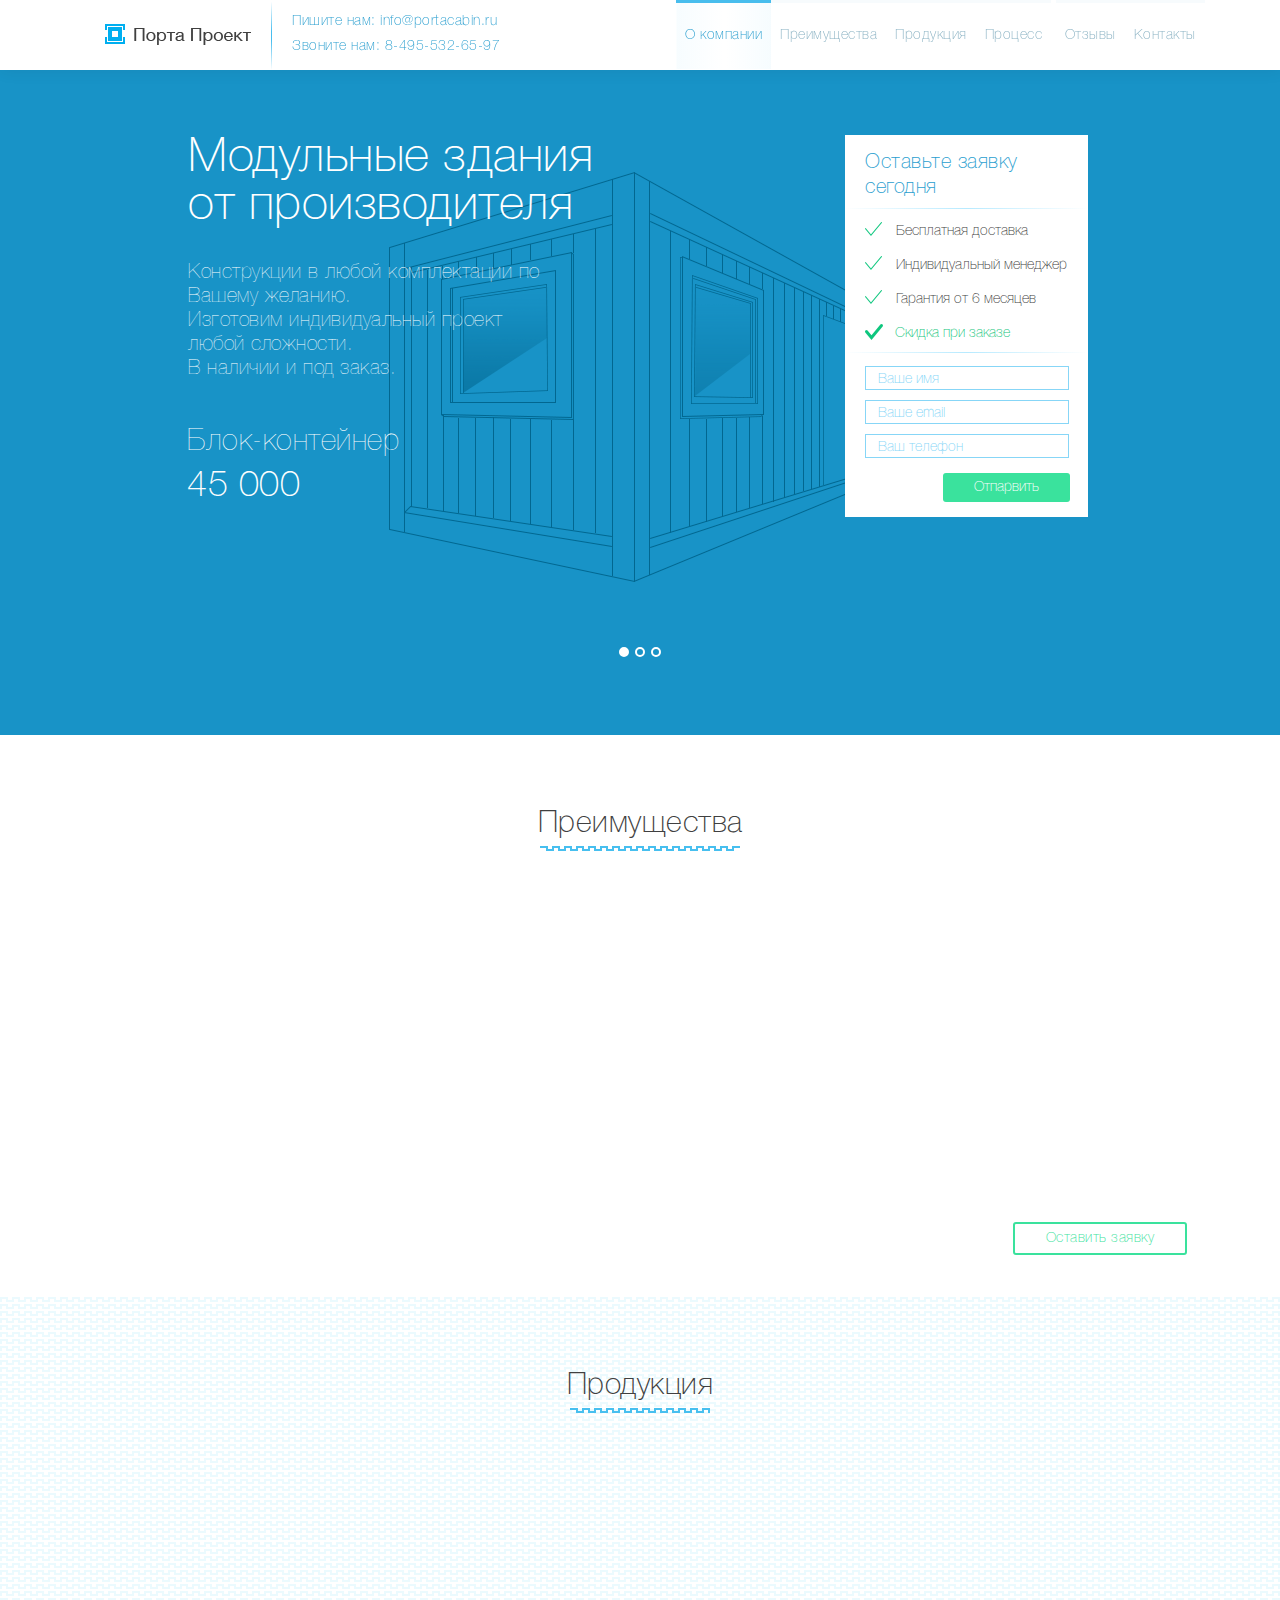
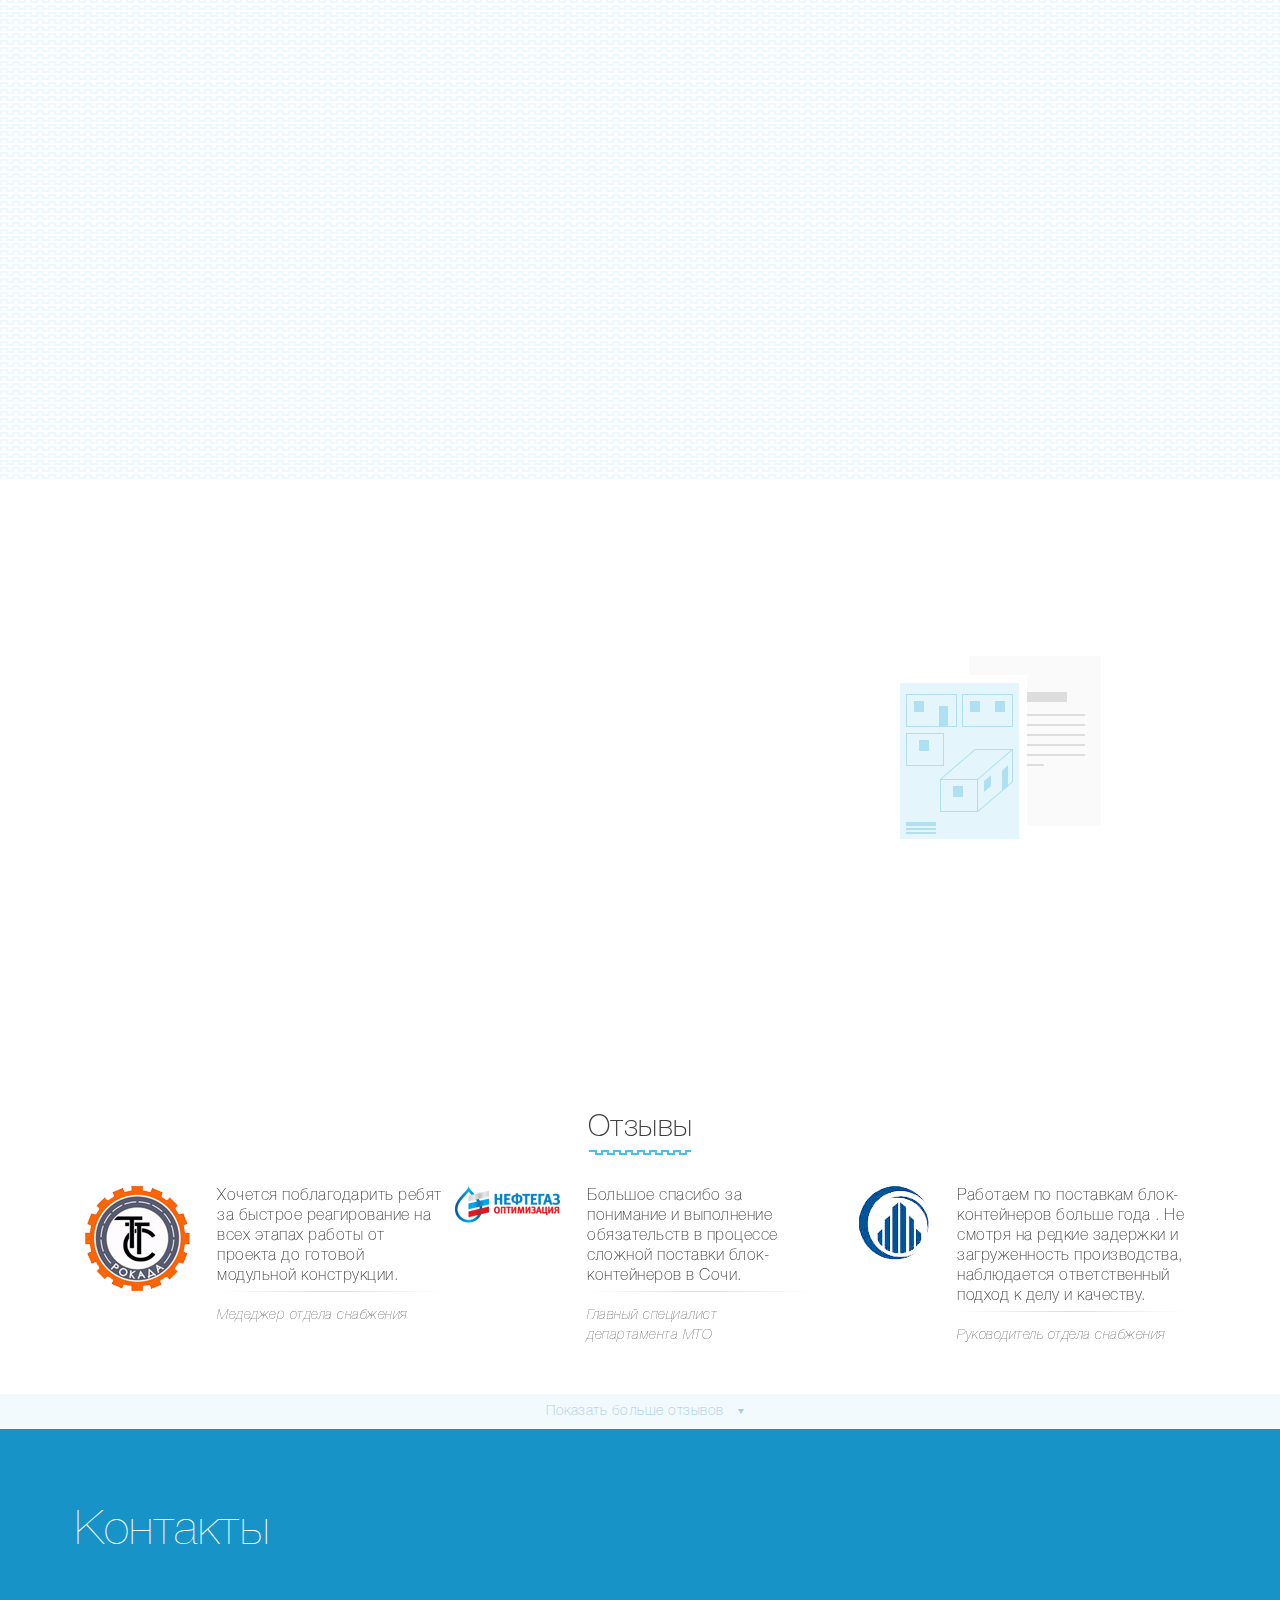
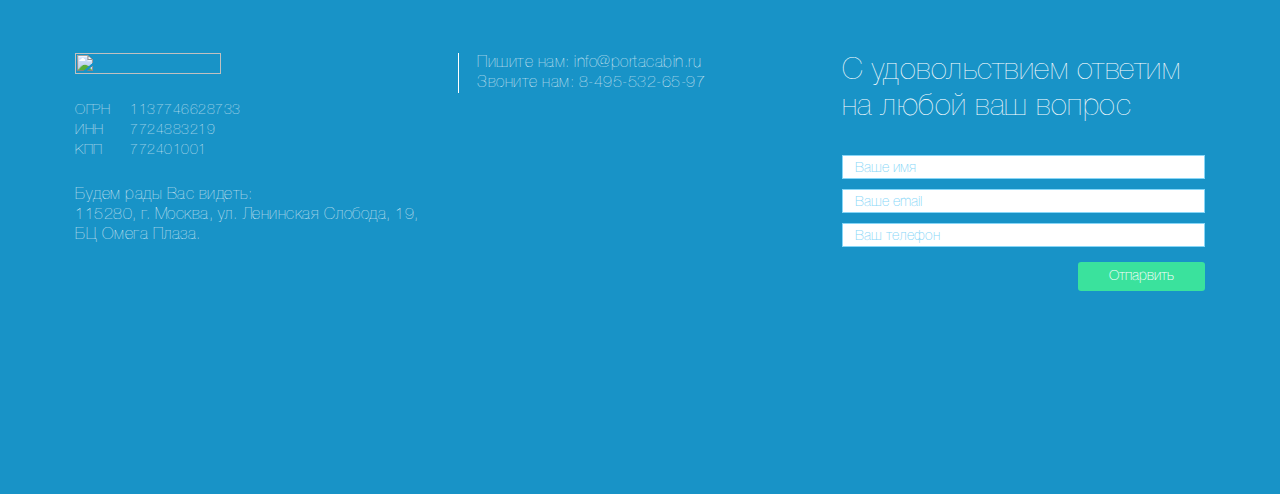
==== index.html @ 6efb7c65 "merge" ====
<!DOCTYPE html>
<html data-wf-site="5429a1dd33f5da892c610d70" data-wf-page="5429a1dd33f5da892c610d71">

<head>
    <meta charset="utf-8">
    <title>portcabin</title>
    <meta name="viewport" content="width=device-width, initial-scale=1">

    <link rel="stylesheet" type="text/css" href="css/normalize.css">
    <link rel="stylesheet" type="text/css" href="css/webflow.css">
    <link rel="stylesheet" type="text/css" href="css/portcabin.webflow.css">
    <link rel="stylesheet" type="text/css" href="css/custom.css">
    <script type="text/javascript" src="js/modernizr.js"></script>
    <link rel="shortcut icon" type="image/x-icon" href="images/favicon.ico">
    <style type="text/css">
    @media screen and (min-width: 1100px) {
        .w-container {
            max-width: 1130px;
        }
    }
    </style>
</head>

<body>
    <div class="modal">
        <div class="close-icon" data-ix="hide-modal"></div>
        <h1 class="slider-form-heading modal-header">Оставьте заявку сегодня</h1>
        <div class="horizontal-delimiter"></div>
        <div class="benefits">
            <div class="w-clearfix benefit first">
                <img class="check-icon" src="images/check-icon.png" alt="542c40e12b2f1bb424df8096_check-icon.png">
                <div class="benefit-text">Бесплатная доставка</div>
            </div>
            <div class="w-clearfix benefit">
                <img class="check-icon" src="images/check-icon.png" alt="542c40e12b2f1bb424df8096_check-icon.png">
                <div class="benefit-text">Индивидуальный менеджер</div>
            </div>
            <div class="w-clearfix benefit">
                <img class="check-icon" src="images/check-icon.png" alt="542c40e12b2f1bb424df8096_check-icon.png">
                <div class="benefit-text">Гарантия от 6 месяцев</div>
            </div>
            <div class="w-clearfix benefit last">
                <img class="check-icon bold" src="images/check-icon-bold.png" alt="542c428b9a41e2da4e2cbf80_check-icon-bold.png">
                <div class="benefit-text green">&nbsp;Скидка при заказе</div>
            </div>
        </div>
        <div class="w-form">
            <form class="modal-form" id="modal-email-form" name="email-form" data-name="Email Form">
                <input class="w-input input modal-input" id="username-3" type="text" placeholder="Ваше имя" name="username" required="required" data-name="Username 3">
                <input class="w-input input modal-input" id="email-3" type="text" placeholder="Ваше email" name="email" required="required" data-name="Email 3">
                <input class="w-input input modal-input" id="phone-3" type="text" placeholder="Ваш телефон" name="phone" required="required" data-name="Phone 3">
                <div class="error-message"></div>
                <input class="w-button submit modal-submit" onclick="sendForm(event, '#modal-email-form')" type="submit" value="Отпарвить" data-wait="Подождите..." wait="Подождите...">
            </form>
            <div class="w-form-done">
                <p>Спасибо! Ваша заявка на рассмотрении.</p>
            </div>
            <div class="w-form-fail">
                <p>Опаньки! Произошла ошибка :(</p>
            </div>
        </div>
    </div>
    <div class="w-nav navigation" id="company" data-collapse="tiny" data-animation="default" data-duration="400">
        <div class="nav-wrap">
            <div class="w-container" data-ix="fadein1">
                <div class="w-row">
                    <div class="w-col w-col-5 w-clearfix logo-column">
                        <div class="logo-wrap">
                            <!-- <a class="logo" href="#">LOGOTIP</a> -->
                            <a class="logo" href="#">
                                <img src="images/logo.png" height="21" width="146" alt="">
                            </a>
                        </div>
                        <div class="vertical-delimiter">&nbsp;&nbsp;</div>
                        <div class="contacts">
                            <div class="email"><a class="email-link" href="mailto:info@portacabin.ru">Пишите нам: info@portacabin.ru</a>
                            </div>
                            <div class="phones"><a class="phone" href="tel:84955325697">Звоните нам: 8-495-532-65-97&nbsp;</a>
                            </div>
                        </div>
                    </div>
                    <div class="w-col w-col-7 w-clearfix">
                        <nav class="w-nav-menu w-hidden-medium  w-hidden-small w-hidden-tiny" role="navigation"><a class="w--current first-nav w-nav-link nav-link" href="#">О компании</a><a class="w-nav-link nav-link" href="#cons">Преимущества</a><a class="w-nav-link nav-link" href="#products">Продукция</a><a class="w-nav-link nav-link" href="#process">Процесс</a>
                            <a class="w-nav-link nav-link" href="#testimonials">Отзывы</a><a class="w-nav-link contacts-nav nav-link" href="#contacts">Контакты</a>
                        </nav>
                    </div>
                </div>
            </div>
        </div>
    </div>
    <div class="slider-section">
        <div class="w-container">
            <div class="w-slider slider" data-animation="slide" data-duration="500" data-infinite="1" data-easing="ease-in-out">
                <div class="slider-content">
                    <div class="w-row">
                        <div class="w-col w-col-6">
                            <h1 class="slider-heading" data-ix="fadein1">Модульные здания от производителя</h1>
                            <p class="slider-paragraph" data-ix="fadein300">Конструкции в любой комплектации по Вашему желанию.
                                <br>Изготовим индивидуальный проект любой сложности.
                                <br>В наличии и под заказ.</p>
                        </div>
                        <div class="w-col w-col-6 w-clearfix">
                            <div class="slider-form" data-ix="fadein1">
                                <h1 class="slider-form-heading">Оставьте заявку сегодня</h1>
                                <div class="horizontal-delimiter"></div>
                                <div class="w-clearfix benefit first">
                                    <img class="check-icon" src="images/check-icon.png" alt="542c40e12b2f1bb424df8096_check-icon.png">
                                    <div class="benefit-text">Бесплатная доставка</div>
                                </div>
                                <div class="w-clearfix benefit">
                                    <img class="check-icon" src="images/check-icon.png" alt="542c40e12b2f1bb424df8096_check-icon.png">
                                    <div class="benefit-text">Индивидуальный менеджер</div>
                                </div>
                                <div class="w-clearfix benefit">
                                    <img class="check-icon" src="images/check-icon.png" alt="542c40e12b2f1bb424df8096_check-icon.png">
                                    <div class="benefit-text">Гарантия от 6 месяцев</div>
                                </div>
                                <div class="w-clearfix benefit last">
                                    <img class="check-icon bold" src="images/check-icon-bold.png" alt="542c428b9a41e2da4e2cbf80_check-icon-bold.png">
                                    <div class="benefit-text green">&nbsp;Скидка при заказе</div>
                                </div>
                                <div class="horizontal-delimiter"></div>
                                <div class="w-form">
                                    <form class="w-clearfix" id="slider-email-form" name="email-form" data-name="Email Form">
                                        <input class="w-input input username-input" id="username" type="text" placeholder="Ваше имя" name="username" required="required" data-name="username">
                                        <input class="w-input input email-input" id="email" type="text" placeholder="Ваше email" name="email" required="required" data-name="email">
                                        <input class="w-input input phone-input" id="phone" type="text" placeholder="Ваш телефон" name="phone" required="required" data-name="phone">
                                        <div class="error-message"></div>
                                        <input class="w-button submit" onclick="sendForm(event,'#slider-email-form');" type="submit" value="Отпарвить" data-wait="Подождите..." wait="Подождите...">

                                    </form>
                                    <div class="w-form-done">
                                        <p>Спасибо! Ваша заявка на рассмотрении.</p>
                                    </div>
                                    <div class="w-form-fail">
                                        <p>Опаньки! Произошла ошибка :(</p>
                                    </div>
                                </div>
                            </div>
                        </div>
                    </div>
                </div>
                <div class="w-slider-mask">
                    <div class="w-slide">
                        <div class="slide-message">
                            <p class="slider-paragraph complex" data-ix="fadein400">Блок-контейнер</p>
                            <div class="total">
                                <strong class="amount" data-ix="fadein400">45 000
                                </strong>
                                <div data-ix="fadein400" class="currency">
                                    <img src="images/ruble-blue.png" alt="">
                                </div>
                            </div>
                        </div>
                        <img class="slide-image first-image" src="images/image1.png" alt="542af4faae69925e30ac9fc3_image1.png">
                    </div>
                    <div class="w-slide">
                        <img class="slide-image second-image" src="images/image2.png" alt="542af50cf03924731b947bb6_image2.png">
                        <div class="slide-message module">
                            <p class="slider-paragraph complex">Модульное здание</p>
                            <div class="total">
                                <strong class="amount">125 000</strong>
                                <div class="currency">
                                    <img src="images/ruble-blue.png" alt="">
                                </div>
                            </div>
                        </div>
                    </div>
                    <div class="w-slide">
                        <img class="slide-image" src="images/image3.png" alt="542af51eae69925e30ac9fc4_image3.png">
                        <div class="slide-message block">
                            <p class="slider-paragraph complex">Административно-бытовой комплекс&nbsp;от</p>
                            <div class="total">
                                <strong class="amount">4 900</strong>
                                <div class="currency">
                                    <img src="images/ruble-blue.png" alt="">
                                </div>
                                <span class="price">/м
                                    <span class="power">2</span>
                                </span>
                            </div>
                        </div>
                    </div>
                </div>
                <div class="w-slider-arrow-left arrow-left">
                    <div class="w-icon-slider-left arrow" data-ix="fadein600"></div>
                </div>
                <div class="w-slider-arrow-right arrow-right">
                    <div class="w-icon-slider-right arrow" data-ix="fadein600right"></div>
                </div>
                <div class="w-slider-nav w-round"></div>
            </div>
        </div>
    </div>
    <div class="cons-section section" id="cons">
        <div class="w-container">
            <h1 class="cons-heading">Преимущества</h1>
            <div class="curved-delimiter"></div>
            <div class="w-clearfix cons-list">
                <div class="con first" data-ix="popup">
                    <img class="con-image" src="images/5-t.png" alt="542c49c02b2f1bb424df8150_5-t.png">
                    <p class="con-description">Каркас выдерживает до 5 т. полезной нагрузки</p>
                </div>
                <div class="con" data-ix="popup-2">
                    <img class="con-image" src="images/clock-earth-icon.png" alt="542c4dda2b2f1bb424df8191_clock-earth-icon.png">
                    <p class="con-description">Доставку осуществляем везде и в срок</p>
                </div>
                <div class="con" data-ix="popup-3">
                    <img class="con-image" src="images/construction-icon.png" alt="542c4dca2b2f1bb424df818e_construction-icon.png">
                    <p class="con-description">Производим и монтируем здание за минимальное время</p>
                </div>
                <div class="con" data-ix="popup-4">
                    <img class="con-image" src="images/service-icon.png" alt="542c4dc1bdc3beb3243772e8_service-icon.png">
                    <p class="con-description">Первоклассное сервисное и гарантийное обслуживание</p>
                </div>
                <div class="con" data-ix="popup-5">
                    <img class="con-image" src="images/earth-icon.png" alt="542c4e0c0252bedb4e63e43b_earth-icon.png">
                    <p class="con-description">Дешевая и легкая эксплуатация весь срок службы</p>
                </div>
                <div class="con last" data-ix="popup-6">
                    <img class="con-image" src="images/cheaper-icon.png" alt="542c4db09a41e2da4e2cc10e_cheaper-icon.png">
                    <p class="con-description">Комплектация объектов&nbsp;в 2 раза дешевле</p>
                </div>
            </div>
            <div class="submit-wrap"><a class="button submit cons-submit" href="#" data-ix="show-modal">Оставить заявку</a>
            </div>
        </div>
    </div>
    <div class="products-section section" id="products">
        <div class="w-container">
            <h1 class="cons-heading">Продукция</h1>
            <div class="curved-delimiter products-delimiter"></div>
            <div class="products-list">
                <div class="product" data-ix="fadeup">
                    <h1 class="slider-form-heading product-heading">Блок-контейнер</h1>
                    <div class="horizontal-delimiter"></div>
                    <img class="product-image first" src="images/product-image-1.png" alt="542c52b3bdc3beb32437732c_product-image-1.png">
                    <div class="horizontal-delimiter"></div>
                    <p class="product-description">Прекрасно подходит для комплектации любого объекта</p>
                    <div class="product-price">от 45 000
                        <div class="currency blue">
                            <img src="images/ruble-white.png" alt="">
                        </div>
                    </div><a class="button submit product-button" href="#" data-ix="show-modal">Закажите сейчас</a>
                </div>
                <div class="product middle lifted-corners" data-ix="fadeup-2">
                    <div class="ogranka"></div>
                    <div class="hit">Хит</div>
                    <h1 class="slider-form-heading product-heading">Модульное здание</h1>
                    <div class="horizontal-delimiter"></div>
                    <img class="product-image first" src="images/modular-building.png" alt="542c56289a41e2da4e2cc198_modular-building.png">
                    <div class="horizontal-delimiter"></div>
                    <p class="product-description">Для любых целей: от зала совещаний до офиса продаж</p>
                    <div class="product-price">от 125 000
                        <div class="currency blue">
                            <img src="images/ruble-white.png" alt="">
                        </div>
                    </div><a class="button submit product-button" href="#" data-ix="show-modal">Закажите сейчас</a>
                </div>
                <div class="product" data-ix="fadeup">
                    <h1 class="slider-form-heading product-heading last-heading">Административно-бытовой комплекс</h1>
                    <div class="horizontal-delimiter last"></div>
                    <img class="product-image last" src="images/campus.png" alt="542c563c9a41e2da4e2cc19c_campus.png">
                    <div class="horizontal-delimiter"></div>
                    <p class="product-description last">Минимальная цена строительства и эксплуатации для любых объектов</p>
                    <div class="product-price">от 4 900
                        <div class="currency blue">
                            <img src="images/ruble-white.png" alt="">
                        </div>/м
                        <span class="power">2</span>
                    </div><a class="button submit product-button" href="#" data-ix="show-modal">Закажите сейчас</a>
                </div>
            </div>
        </div>
    </div>
    <div class="process-section" id="process">
        <div class="w-container">
            <div class="process-head">
                <h1 class="process-heading">Процесс работы</h1>
                <div class="white-delimiter"></div>
            </div>
            <div class="w-slider process-slider" data-animation="slide" data-duration="500" data-infinite="1">
                <div class="w-slider-mask">
                    <div class="w-slide w-clearfix process-slide">
                        <div class="step-number">1</div>
                        <div class="step-number slash">/</div>
                        <div class="process-step-description">
                            <h1 class="process-step-header">Оставьте заявку</h1>
                            <p class="step-text">В течении 5 минут с Вами свяжется менеджер и&nbsp;уточнит все&nbsp;пожелания по конструкции строительства</p>
                        </div>
                        <div class="process-step-image-wrap">
                            <img class="step-2-image" src="images/project-icon.png" alt="542d5caaaf9e5c4227c9d8cd_project-icon.png">
                        </div>
                    </div>
                    <div class="w-slide w-clearfix process-slide">
                        <div class="step-number">2</div>
                        <div class="step-number slash">/</div>
                        <div class="process-step-description">
                            <h1 class="process-step-header">Бесплатный проект</h1>
                            <p class="step-text">Менеджер подготовит проект здания и&nbsp;коммерческое предложение&nbsp;в день обращения</p>
                        </div>
                        <div class="process-step-image-wrap">
                            <img src="images/request-icon.png" alt="542d5be0ed30ec84512efbfb_request-icon.png">
                        </div>
                    </div>
                    <div class="w-slide w-clearfix process-slide">
                        <div class="step-number">3</div>
                        <div class="step-number slash">/</div>
                        <div class="process-step-description">
                            <h1 class="process-step-header">Оформление договора</h1>
                            <p class="step-text">После согласования проекта определяем дату поставки и монтажа модульного здания, предоставляем договор и счет&nbsp;для&nbsp;оплаты</p>
                        </div>
                        <div class="process-step-image-wrap">
                            <img class="step-2-image" src="images/dogovor-icon.png" alt="542d6002e785314127dcd0da_dogovor-icon.png">
                        </div>
                    </div>
                    <div class="w-slide w-clearfix process-slide">
                        <div class="step-number">4</div>
                        <div class="step-number slash">/</div>
                        <div class="process-step-description">
                            <h1 class="process-step-header">Получение здания и начало использования</h1>
                            <p class="step-text">После&nbsp;оплаты и передачи конструкции в производство, в установленный срок у Вас на участке возводится модульное здание</p>
                        </div>
                        <div class="process-step-image-wrap">
                            <img class="step-2-image" src="images/building-icon.png" alt="542d60b2ed30ec84512efc68_building-icon.png">
                        </div>
                        <a class="button submit process-submit" href="#" data-ix="show-modal">Оставить заявку</a>
                    </div>
                </div>
                <div class="w-slider-arrow-left">
                    <div class="w-icon-slider-left"></div>
                </div>
                <div class="w-slider-arrow-right">
                    <div class="w-icon-slider-right"></div>
                </div>
                <div class="w-slider-nav w-round"></div>
            </div>
        </div>
    </div>
    <div class="testimonials-section" id="testimonials">
        <div class="w-container">
            <h1 class="cons-heading">Отзывы</h1>
            <div class="curved-delimiter short"></div>
            <div class="w-clearfix testimonials-list">
                <div class="testimonial">
                    <div class="testimonial-image-wrap">
                        <img class="testimonial-image" src="images/rokada.png" alt="542d67dced30ec84512efd47_rokada.png">
                    </div>
                    <div class="testimonial-content">
                        <p>Хочется поблагодарить ребят за быстрое реагирование на всех этапах работы от проекта до готовой модульной конструкции.</p>
                        <div class="horizontal-delimiter"></div>
                        <div class="autor">Медеджер отдела снабжения</div>
                    </div>
                </div>
                <div class="testimonial">
                    <div class="testimonial-image-wrap">
                        <img class="testimonial-image" src="images/neftegaz.png" alt="542d6af94bd4dc8351c99399_neftegaz.png">
                    </div>
                    <div class="testimonial-content">
                        <p>Большое спасибо за понимание и выполнение обязательств в процессе сложной поставки блок-контейнеров в Сочи.</p>
                        <div class="horizontal-delimiter"></div>
                        <div class="autor">Главный специалист департамента МТО</div>
                    </div>
                </div>
                <div class="testimonial">
                    <div class="testimonial-image-wrap">
                        <img class="testimonial-image" src="images/tower-logo.png" alt="542d6b05ed30ec84512efd94_tower-logo.png">
                    </div>
                    <div class="testimonial-content">
                        <p>Работаем по поставкам блок-контейнеров больше года . Не смотря на редкие задержки и загруженность производства, наблюдается ответственный подход к делу и качеству.</p>
                        <div class="horizontal-delimiter"></div>
                        <div class="autor">Руководитель отдела снабжения</div>
                    </div>
                </div>
                <div class="testimonial">
                    <div class="testimonial-image-wrap">
                        <img class="testimonial-image" src="images/tema-icon.png" alt="542d6b05ed30ec84512efd94_tower-logo.png">
                    </div>
                    <div class="testimonial-content">
                        <p>Доставка надежной продукции в сжатые сроки и по приемлемым ценам - рекомендуем всем для комплектации объектов.</p>
                        <div class="horizontal-delimiter"></div>
                        <div class="autor">Начальник ОМТС</div>
                    </div>
                </div>
                <div class="testimonial">
                    <div class="testimonial-image-wrap">
                        <img class="testimonial-image" src="images/profi-logo.png" alt="542d6b05ed30ec84512efd94_tower-logo.png">
                    </div>
                    <div class="testimonial-content">
                        <p>От лица компании выражаем благодарность за быстрое изготовление блок-контейнеров и модульных конструкций</p>
                        <div class="horizontal-delimiter"></div>
                        <div class="autor">Менеджер по снабжению</div>
                    </div>
                </div>
                <div class="testimonial">
                    <div class="testimonial-image-wrap">
                        <img class="testimonial-image" src="images/tpnk-logo.png" alt="542d6b05ed30ec84512efd94_tower-logo.png">
                    </div>
                    <div class="testimonial-content">
                        <p>Признательно, что пошли на встречу и выполнили сложный проект в сжатый срок.</p>
                        <div class="horizontal-delimiter"></div>
                        <div class="autor">Главный инженер</div>
                    </div>
                </div>
            </div>
        </div>
        <div class="load-more">
            <div class="load-more-text">Показать больше отзывов</div>
            <img class="arrow-down" src="images/arrow-down.png" alt="542d8fc6e785314127dcd426_arrow-down.png">
        </div>
    </div>
    <div class="footer" id="contacts">
        <div class="footer-wrap">
            <div class="w-container">
                <div class="footer-header">
                    <h1>Контакты</h1>
                </div>
                <div class="footer-content">
                    <div class="w-row">
                        <div class="w-col w-col-4 footer-coloumn">
                            <div class="footer-logo">
                                <img src="images/logo2.png" height="21" width="146" alt="">
                            </div>
                            <div class="w-clearfix ogrn-wrap">
                                <div class="ogrn">ОГРН
                                    <br>ИНН
                                    <br>КПП</div>
                                <div class="ogrn-right">1137746628733
                                    <br>7724883219
                                    <br>772401001</div>
                            </div>
                            <div class="contacts-text last">Будем рады Вас видеть:
                                <br>115280, г. Москва, ул. Ленинская Слобода, 19, БЦ Омега Плаза.</div>
                        </div>
                        <div class="w-col w-col-4 footer-coloumn">
                            <div class="contact-us"><a class="footer-link" href="mailto:info@portacabin.ru">Пишите нам: info@portacabin.ru&nbsp;</a>
                                <a class="footer-link" href="tel:84955326597">
                                    <br>Звоните нам: 8-495-532-65-97</a>
                            </div>
                            <div class="social-icons">
                                <div class="facebook"></div>
                                <div class="twitter"></div>
                            </div>
                        </div>
                        <div class="w-col w-col-4 footer-coloumn">
                            <h1 class="questions">С удовольствием ответим на любой ваш вопрос</h1>
                            <div class="w-form">
                                <form class="w-clearfix footer-form" id="footer-email-form" name="email-form" data-name="Email Form">
                                    <input class="w-input input footer-input" id="username-2" type="text" placeholder="Ваше имя" name="username" required="required" data-name="Username 2">
                                    <input class="w-input input footer-input" id="email-2" type="text" placeholder="Ваше email" name="email" required="required" data-name="Email 2">
                                    <input class="w-input input footer-input" id="phone-2" type="text" placeholder="Ваш телефон" name="phone" required="required" data-name="Phone 2">
                                    <div class="error-message"></div>
                                    <input class="w-button submit footer-submit" onclick="sendForm(event, '#footer-email-form');" type="submit" value="Отпарвить" data-wait="Подождите..." wait="Подождите...">
                                </form>
                                <div class="w-form-done">
                                    <p>Спасибо! Ваша заявка на рассмотрении.</p>
                                </div>
                                <div class="w-form-fail">
                                    <p>Опаньки! Произошла ошибка :(</p>
                                </div>
                            </div>

                        </div>
                    </div>
                </div>
                <div class="w-clearfix studio-link">
                    <div class="developed">Разработано в&nbsp;</div>
                    <img class="your-face" src="images/your-face.png" alt="542d9ddbe785314127dcd4f0_your-face.png">
                </div>
            </div>
        </div>
    </div>
    <div class="overlay"></div>
    <script type="text/javascript" src="https://ajax.googleapis.com/ajax/libs/jquery/1.11.1/jquery.min.js"></script>
    <script type="text/javascript" src="https://mandrillapp.com/api/docs/js/mandrill.js"></script>
    <script type="text/javascript" src="js/webflow.js"></script>
    <script type="text/javascript" src="js/custom.js"></script>
    <!-- Yandex.Metrika counter -->
    <script type="text/javascript">
    (function(d, w, c) {
        (w[c] = w[c] || []).push(function() {
            try {
                w.yaCounter26630697 = new Ya.Metrika({
                    id: 26630697,
                    webvisor: true,
                    clickmap: true,
                    trackLinks: true,
                    accurateTrackBounce: true
                });
            } catch (e) {}
        });

        var n = d.getElementsByTagName("script")[0],
            s = d.createElement("script"),
            f = function() {
                n.parentNode.insertBefore(s, n);
            };
        s.type = "text/javascript";
        s.async = true;
        s.src = (d.location.protocol == "https:" ? "https:" : "http:") + "//mc.yandex.ru/metrika/watch.js";

        if (w.opera == "[object Opera]") {
            d.addEventListener("DOMContentLoaded", f, false);
        } else {
            f();
        }
    })(document, window, "yandex_metrika_callbacks");
    </script>
    <noscript>
        <div>
            <img src="//mc.yandex.ru/watch/26630697" style="position:absolute; left:-9999px;" alt="" />
        </div>
    </noscript>
    <!-- /Yandex.Metrika counter -->
    <!--[if lte IE 9]><script src="https://cdnjs.cloudflare.com/ajax/libs/placeholders/3.0.2/placeholders.min.js"></script><![endif]-->
</body>

</html>
---- css/webflow.css ----
@font-face {
    font-family: 'webflow-icons';
    src: url([data-uri]) format('truetype'), url([data-uri]) format('woff');
    font-weight: normal;
    font-style: normal;
}
[class^="w-icon-"], [class*=" w-icon-"] {
    font-family: 'webflow-icons';
    speak: none;
    font-style: normal;
    font-weight: normal;
    font-variant: normal;
    text-transform: none;
    line-height: 1;
    -webkit-font-smoothing: antialiased;
    -moz-osx-font-smoothing: grayscale;
}
.w-icon-slider-right:before {
    content: "\e600";
}
.w-icon-slider-left:before {
    content: "\e601";
}
.w-icon-nav-menu:before {
    content: "\e602";
}
.w-icon-arrow-down:before, .w-icon-dropdown-toggle:before {
    content: "\e603";
}
* {
    -webkit-box-sizing: border-box;
    -moz-box-sizing: border-box;
    box-sizing: border-box;
}
html {
    height: 100%;
}
body {
    margin: 0;
    min-height: 100%;
    background-color: #fff;
    color: #333;
}
img {
    max-width: 100%;
    vertical-align: middle;
    display: inline-block;
}
html.w-mod-touch * {
    background-attachment: scroll !important;
}
a:focus {
    outline: 0;
}
.w-block {
    display: block;
}
.w-inline-block {
    max-width: 100%;
    display: inline-block;
}
.w-clearfix:before, .w-clearfix:after {
    content: " ";
    display: table;
}
.w-clearfix:after {
    clear: both;
}
.w-hidden {
    display: none;
}
h1, h2, h3, h4, h5, h6 {
    margin: 0;
}
p {
    margin: 0;
}
blockquote {
    margin: 0;
}
ul, ol {
    margin-top: 0;
    margin-bottom: 0;
}
.w-list-unstyled {
    padding-left: 0;
    list-style: none;
}
.w-embed:before, .w-embed:after {
    content: " ";
    display: table;
}
.w-embed:after {
    clear: both;
}
.w-video {
    width: 100%;
    position: relative;
    padding: 0;
}
.w-video iframe, .w-video object, .w-video embed {
    position: absolute;
    top: 0;
    left: 0;
    width: 100%;
    height: 100%;
}
fieldset {
    padding: 0;
    margin: 0;
    border: 0;
}
button, html input[type="button"], input[type="reset"], input[type="submit"] {
    cursor: pointer;
    -webkit-appearance: button;
}
.w-form {
    margin: 0 0 15px;
}
.w-form-done {
    display: none;
    padding: 10px;
    background-color: #dddddd;
}
.w-form-fail {
    display: none;
    margin-top: 10px;
    padding: 10px;
    background-color: #ffdede;
}
label {
    display: block;
    margin-bottom: 5px;
    font-weight: bold;
}
.w-input, .w-select {
    display: block;
    width: 100%;
    height: 38px;
    padding: 8px 12px;
    margin-bottom: 10px;
    font-size: 14px;
    line-height: 1.428571429;
    color: #555555;
    vertical-align: middle;
    background-color: #ffffff;
    border: 1px solid #cccccc;
}
.w-input:-moz-placeholder, .w-select:-moz-placeholder {
    color: #999999;
}
.w-input::-moz-placeholder, .w-select::-moz-placeholder {
    color: #999999;
    opacity: 1;
}
.w-input:-ms-input-placeholder, .w-select:-ms-input-placeholder {
    color: #999999;
}
.w-input::-webkit-input-placeholder, .w-select::-webkit-input-placeholder {
    color: #999999;
}
.w-input:focus, .w-select:focus {
    border-color: rgba(82, 168, 236, 0.8);
    outline: 0;
}
.w-input[disabled], .w-select[disabled], .w-input[readonly], .w-select[readonly], fieldset[disabled] .w-input, fieldset[disabled] .w-select {
    cursor: not-allowed;
    background-color: #eeeeee;
}
textarea.w-input, textarea.w-select {
    height: auto;
}
.w-select[multiple] {
    height: auto;
}
.w-button {
    display: inline-block;
    padding: 12px;
    background-color: black;
    color: white;
    border: 0;
    line-height: inherit;
}
.w-form-label {
    display: inline-block;
    cursor: pointer;
    font-weight: normal;
    margin-bottom: 0px;
}
.w-checkbox, .w-radio {
    display: block;
    margin-bottom: 5px;
    padding-left: 20px;
}
.w-checkbox:before, .w-radio:before, .w-checkbox:after, .w-radio:after {
    content: " ";
    display: table;
}
.w-checkbox:after, .w-radio:after {
    clear: both;
}
.w-checkbox-input, .w-radio-input {
    margin: 4px 0 0;
    margin-top: 1px \9;
    line-height: normal;
    float: left;
    margin-left: -20px;
}
.w-radio-input {
    margin-top: 3px;
}
.w-container {
    margin-left: auto;
    margin-right: auto;
    max-width: 940px;
}
.w-container:before, .w-container:after {
    content: " ";
    display: table;
}
.w-container:after {
    clear: both;
}
.w-container .w-row {
    margin-left: -10px;
    margin-right: -10px;
}
.w-row:before, .w-row:after {
    content: " ";
    display: table;
}
.w-row:after {
    clear: both;
}
.w-row .w-row {
    margin-left: 0;
    margin-right: 0;
}
.w-col {
    position: relative;
    float: left;
    width: 100%;
    min-height: 1px;
    padding-left: 10px;
    padding-right: 10px;
}
.w-col .w-col {
    padding-left: 0;
    padding-right: 0;
}
.w-col-1 {
    width: 8.33333333%;
}
.w-col-2 {
    width: 16.66666667%;
}
.w-col-3 {
    width: 25%;
}
.w-col-4 {
    width: 33.33333333%;
}
.w-col-5 {
    width: 41.66666667%;
}
.w-col-6 {
    width: 50%;
}
.w-col-7 {
    width: 58.33333333%;
}
.w-col-8 {
    width: 66.66666667%;
}
.w-col-9 {
    width: 75%;
}
.w-col-10 {
    width: 83.33333333%;
}
.w-col-11 {
    width: 91.66666667%;
}
.w-col-12 {
    width: 100%;
}
.w-col-push-1 {
    left: 8.33333333%;
}
.w-col-push-2 {
    left: 16.66666667%;
}
.w-col-push-3 {
    left: 25%;
}
.w-col-push-4 {
    left: 33.33333333%;
}
.w-col-push-5 {
    left: 41.66666667%;
}
.w-col-push-6 {
    left: 50%;
}
.w-col-push-7 {
    left: 58.33333333%;
}
.w-col-push-8 {
    left: 66.66666667%;
}
.w-col-push-9 {
    left: 75%;
}
.w-col-push-10 {
    left: 83.33333333%;
}
.w-col-push-11 {
    left: 91.66666667%;
}
.w-col-pull-1 {
    right: 8.33333333%;
}
.w-col-pull-2 {
    right: 16.66666667%;
}
.w-col-pull-3 {
    right: 25%;
}
.w-col-pull-4 {
    right: 33.33333333%;
}
.w-col-pull-5 {
    right: 41.66666667%;
}
.w-col-pull-6 {
    right: 50%;
}
.w-col-pull-7 {
    right: 58.33333333%;
}
.w-col-pull-8 {
    right: 66.66666667%;
}
.w-col-pull-9 {
    right: 75%;
}
.w-col-pull-10 {
    right: 83.33333333%;
}
.w-col-pull-11 {
    right: 91.66666667%;
}
.w-col-offset-1 {
    margin-left: 8.33333333%;
}
.w-col-offset-2 {
    margin-left: 16.66666667%;
}
.w-col-offset-3 {
    margin-left: 25%;
}
.w-col-offset-4 {
    margin-left: 33.33333333%;
}
.w-col-offset-5 {
    margin-left: 41.66666667%;
}
.w-col-offset-6 {
    margin-left: 50%;
}
.w-col-offset-7 {
    margin-left: 58.33333333%;
}
.w-col-offset-8 {
    margin-left: 66.66666667%;
}
.w-col-offset-9 {
    margin-left: 75%;
}
.w-col-offset-10 {
    margin-left: 83.33333333%;
}
.w-col-offset-11 {
    margin-left: 91.66666667%;
}
.w-hidden-main {
    display: none !important;
}
@media screen and (max-width: 991px) {
    .w-container {
        max-width: 728px;
    }
    .w-hidden-main {
        display: inherit !important;
    }
    .w-hidden-medium {
        display: none !important;
    }
    .w-col-medium-1 {
        width: 8.33333333%;
    }
    .w-col-medium-2 {
        width: 16.66666667%;
    }
    .w-col-medium-3 {
        width: 25%;
    }
    .w-col-medium-4 {
        width: 33.33333333%;
    }
    .w-col-medium-5 {
        width: 41.66666667%;
    }
    .w-col-medium-6 {
        width: 50%;
    }
    .w-col-medium-7 {
        width: 58.33333333%;
    }
    .w-col-medium-8 {
        width: 66.66666667%;
    }
    .w-col-medium-9 {
        width: 75%;
    }
    .w-col-medium-10 {
        width: 83.33333333%;
    }
    .w-col-medium-11 {
        width: 91.66666667%;
    }
    .w-col-medium-12 {
        width: 100%;
    }
    .w-col-medium-push-1 {
        left: 8.33333333%;
    }
    .w-col-medium-push-2 {
        left: 16.66666667%;
    }
    .w-col-medium-push-3 {
        left: 25%;
    }
    .w-col-medium-push-4 {
        left: 33.33333333%;
    }
    .w-col-medium-push-5 {
        left: 41.66666667%;
    }
    .w-col-medium-push-6 {
        left: 50%;
    }
    .w-col-medium-push-7 {
        left: 58.33333333%;
    }
    .w-col-medium-push-8 {
        left: 66.66666667%;
    }
    .w-col-medium-push-9 {
        left: 75%;
    }
    .w-col-medium-push-10 {
        left: 83.33333333%;
    }
    .w-col-medium-push-11 {
        left: 91.66666667%;
    }
    .w-col-medium-pull-1 {
        right: 8.33333333%;
    }
    .w-col-medium-pull-2 {
        right: 16.66666667%;
    }
    .w-col-medium-pull-3 {
        right: 25%;
    }
    .w-col-medium-pull-4 {
        right: 33.33333333%;
    }
    .w-col-medium-pull-5 {
        right: 41.66666667%;
    }
    .w-col-medium-pull-6 {
        right: 50%;
    }
    .w-col-medium-pull-7 {
        right: 58.33333333%;
    }
    .w-col-medium-pull-8 {
        right: 66.66666667%;
    }
    .w-col-medium-pull-9 {
        right: 75%;
    }
    .w-col-medium-pull-10 {
        right: 83.33333333%;
    }
    .w-col-medium-pull-11 {
        right: 91.66666667%;
    }
    .w-col-medium-offset-1 {
        margin-left: 8.33333333%;
    }
    .w-col-medium-offset-2 {
        margin-left: 16.66666667%;
    }
    .w-col-medium-offset-3 {
        margin-left: 25%;
    }
    .w-col-medium-offset-4 {
        margin-left: 33.33333333%;
    }
    .w-col-medium-offset-5 {
        margin-left: 41.66666667%;
    }
    .w-col-medium-offset-6 {
        margin-left: 50%;
    }
    .w-col-medium-offset-7 {
        margin-left: 58.33333333%;
    }
    .w-col-medium-offset-8 {
        margin-left: 66.66666667%;
    }
    .w-col-medium-offset-9 {
        margin-left: 75%;
    }
    .w-col-medium-offset-10 {
        margin-left: 83.33333333%;
    }
    .w-col-medium-offset-11 {
        margin-left: 91.66666667%;
    }
    .w-col-stack {
        width: 100%;
        left: auto;
        right: auto;
    }
}
@media screen and (max-width: 767px) {
    .w-hidden-main {
        display: inherit !important;
    }
    .w-hidden-medium {
        display: inherit !important;
    }
    .w-hidden-small {
        display: none !important;
    }
    .w-row, .w-container .w-row {
        margin-left: 0;
        margin-right: 0;
    }
    .w-col {
        width: 100%;
        left: auto;
        right: auto;
    }
    .w-col-small-1 {
        width: 8.33333333%;
    }
    .w-col-small-2 {
        width: 16.66666667%;
    }
    .w-col-small-3 {
        width: 25%;
    }
    .w-col-small-4 {
        width: 33.33333333%;
    }
    .w-col-small-5 {
        width: 41.66666667%;
    }
    .w-col-small-6 {
        width: 50%;
    }
    .w-col-small-7 {
        width: 58.33333333%;
    }
    .w-col-small-8 {
        width: 66.66666667%;
    }
    .w-col-small-9 {
        width: 75%;
    }
    .w-col-small-10 {
        width: 83.33333333%;
    }
    .w-col-small-11 {
        width: 91.66666667%;
    }
    .w-col-small-12 {
        width: 100%;
    }
    .w-col-small-push-1 {
        left: 8.33333333%;
    }
    .w-col-small-push-2 {
        left: 16.66666667%;
    }
    .w-col-small-push-3 {
        left: 25%;
    }
    .w-col-small-push-4 {
        left: 33.33333333%;
    }
    .w-col-small-push-5 {
        left: 41.66666667%;
    }
    .w-col-small-push-6 {
        left: 50%;
    }
    .w-col-small-push-7 {
        left: 58.33333333%;
    }
    .w-col-small-push-8 {
        left: 66.66666667%;
    }
    .w-col-small-push-9 {
        left: 75%;
    }
    .w-col-small-push-10 {
        left: 83.33333333%;
    }
    .w-col-small-push-11 {
        left: 91.66666667%;
    }
    .w-col-small-pull-1 {
        right: 8.33333333%;
    }
    .w-col-small-pull-2 {
        right: 16.66666667%;
    }
    .w-col-small-pull-3 {
        right: 25%;
    }
    .w-col-small-pull-4 {
        right: 33.33333333%;
    }
    .w-col-small-pull-5 {
        right: 41.66666667%;
    }
    .w-col-small-pull-6 {
        right: 50%;
    }
    .w-col-small-pull-7 {
        right: 58.33333333%;
    }
    .w-col-small-pull-8 {
        right: 66.66666667%;
    }
    .w-col-small-pull-9 {
        right: 75%;
    }
    .w-col-small-pull-10 {
        right: 83.33333333%;
    }
    .w-col-small-pull-11 {
        right: 91.66666667%;
    }
    .w-col-small-offset-1 {
        margin-left: 8.33333333%;
    }
    .w-col-small-offset-2 {
        margin-left: 16.66666667%;
    }
    .w-col-small-offset-3 {
        margin-left: 25%;
    }
    .w-col-small-offset-4 {
        margin-left: 33.33333333%;
    }
    .w-col-small-offset-5 {
        margin-left: 41.66666667%;
    }
    .w-col-small-offset-6 {
        margin-left: 50%;
    }
    .w-col-small-offset-7 {
        margin-left: 58.33333333%;
    }
    .w-col-small-offset-8 {
        margin-left: 66.66666667%;
    }
    .w-col-small-offset-9 {
        margin-left: 75%;
    }
    .w-col-small-offset-10 {
        margin-left: 83.33333333%;
    }
    .w-col-small-offset-11 {
        margin-left: 91.66666667%;
    }
}
@media screen and (max-width: 479px) {
    .w-container {
        max-width: none;
    }
    .w-hidden-main {
        display: inherit !important;
    }
    .w-hidden-medium {
        display: inherit !important;
    }
    .w-hidden-small {
        display: inherit !important;
    }
    .w-hidden-tiny {
        display: none !important;
    }
    .w-col {
        width: 100%;
    }
    .w-col-tiny-1 {
        width: 8.33333333%;
    }
    .w-col-tiny-2 {
        width: 16.66666667%;
    }
    .w-col-tiny-3 {
        width: 25%;
    }
    .w-col-tiny-4 {
        width: 33.33333333%;
    }
    .w-col-tiny-5 {
        width: 41.66666667%;
    }
    .w-col-tiny-6 {
        width: 50%;
    }
    .w-col-tiny-7 {
        width: 58.33333333%;
    }
    .w-col-tiny-8 {
        width: 66.66666667%;
    }
    .w-col-tiny-9 {
        width: 75%;
    }
    .w-col-tiny-10 {
        width: 83.33333333%;
    }
    .w-col-tiny-11 {
        width: 91.66666667%;
    }
    .w-col-tiny-12 {
        width: 100%;
    }
    .w-col-tiny-push-1 {
        left: 8.33333333%;
    }
    .w-col-tiny-push-2 {
        left: 16.66666667%;
    }
    .w-col-tiny-push-3 {
        left: 25%;
    }
    .w-col-tiny-push-4 {
        left: 33.33333333%;
    }
    .w-col-tiny-push-5 {
        left: 41.66666667%;
    }
    .w-col-tiny-push-6 {
        left: 50%;
    }
    .w-col-tiny-push-7 {
        left: 58.33333333%;
    }
    .w-col-tiny-push-8 {
        left: 66.66666667%;
    }
    .w-col-tiny-push-9 {
        left: 75%;
    }
    .w-col-tiny-push-10 {
        left: 83.33333333%;
    }
    .w-col-tiny-push-11 {
        left: 91.66666667%;
    }
    .w-col-tiny-pull-1 {
        right: 8.33333333%;
    }
    .w-col-tiny-pull-2 {
        right: 16.66666667%;
    }
    .w-col-tiny-pull-3 {
        right: 25%;
    }
    .w-col-tiny-pull-4 {
        right: 33.33333333%;
    }
    .w-col-tiny-pull-5 {
        right: 41.66666667%;
    }
    .w-col-tiny-pull-6 {
        right: 50%;
    }
    .w-col-tiny-pull-7 {
        right: 58.33333333%;
    }
    .w-col-tiny-pull-8 {
        right: 66.66666667%;
    }
    .w-col-tiny-pull-9 {
        right: 75%;
    }
    .w-col-tiny-pull-10 {
        right: 83.33333333%;
    }
    .w-col-tiny-pull-11 {
        right: 91.66666667%;
    }
    .w-col-tiny-offset-1 {
        margin-left: 8.33333333%;
    }
    .w-col-tiny-offset-2 {
        margin-left: 16.66666667%;
    }
    .w-col-tiny-offset-3 {
        margin-left: 25%;
    }
    .w-col-tiny-offset-4 {
        margin-left: 33.33333333%;
    }
    .w-col-tiny-offset-5 {
        margin-left: 41.66666667%;
    }
    .w-col-tiny-offset-6 {
        margin-left: 50%;
    }
    .w-col-tiny-offset-7 {
        margin-left: 58.33333333%;
    }
    .w-col-tiny-offset-8 {
        margin-left: 66.66666667%;
    }
    .w-col-tiny-offset-9 {
        margin-left: 75%;
    }
    .w-col-tiny-offset-10 {
        margin-left: 83.33333333%;
    }
    .w-col-tiny-offset-11 {
        margin-left: 91.66666667%;
    }
}
.w-widget {
    position: relative;
}
.w-widget-map {
    width: 100%;
    height: 400px;
}
.w-widget-map label {
    width: auto;
    display: inline;
}
.w-widget-map img {
    max-width: inherit;
}
.w-widget-map .gm-style-iw {
    width: 90% !important;
    height: auto !important;
    top: 7px !important;
    left: 6% !important;
    display: inline;
    text-align: center;
    overflow: hidden;
}
.w-widget-map .gm-style-iw + div {
    display: none;
}
.w-widget-twitter {
    overflow: hidden;
}
.w-widget-gplus {
    overflow: hidden;
}
.w-slider {
    position: relative;
    height: 300px;
    text-align: center;
    background: rgba(153, 153, 153, 0.5);
    clear: both;
    -webkit-tap-highlight-color: rgba(0, 0, 0, 0);
    tap-highlight-color: rgba(0, 0, 0, 0);
}
.w-slider-mask {
    position: relative;
    display: block;
    overflow: hidden;
    z-index: 1;
    left: 0;
    right: 0;
    height: 100%;
    white-space: nowrap;
}
.w-slide {
    position: relative;
    display: inline-block;
    vertical-align: top;
    width: 100%;
    height: 100%;
    white-space: normal;
    text-align: left;
}
.w-slider-nav {
    position: absolute;
    z-index: 2;
    top: auto;
    right: 0;
    bottom: 0;
    left: 0;
    margin: auto;
    padding-top: 10px;
    height: 40px;
    text-align: center;
    -webkit-tap-highlight-color: rgba(0, 0, 0, 0);
    tap-highlight-color: rgba(0, 0, 0, 0);
}
.w-slider-nav.w-round > div {
    -webkit-border-radius: 100%;
    -webkit-background-clip: padding-box;
    -moz-border-radius: 100%;
    -moz-background-clip: padding;
    border-radius: 100%;
    background-clip: padding-box;
}
.w-slider-nav.w-num > div {
    width: auto;
    height: auto;
    padding: 0.2em 0.5em;
    font-size: inherit;
    line-height: inherit;
}
.w-slider-nav.w-shadow > div {
    -webkit-box-shadow: 0 0 3px rgba(51, 51, 51, 0.4);
    -moz-box-shadow: 0 0 3px rgba(51, 51, 51, 0.4);
    box-shadow: 0 0 3px rgba(51, 51, 51, 0.4);
}
.w-slider-nav-invert {
    color: #fff;
}
.w-slider-nav-invert > div {
    background-color: rgba(34, 34, 34, 0.4);
}
.w-slider-nav-invert > div.w-active {
    background-color: #222;
}
.w-slider-dot {
    position: relative;
    display: inline-block;
    width: 1em;
    height: 1em;
    background-color: rgba(255, 255, 255, 0.4);
    cursor: pointer;
    margin: 0 3px 0.5em;
    -webkit-transition: background-color 100ms, color 100ms;
    -moz-transition: background-color 100ms, color 100ms;
    -o-transition: background-color 100ms, color 100ms;
    transition: background-color 100ms, color 100ms;
}
.w-slider-dot.w-active {
    background-color: #fff;
}
.w-slider-arrow-left, .w-slider-arrow-right {
    position: absolute;
    width: 80px;
    top: 0;
    right: 0;
    bottom: 0;
    left: 0;
    margin: auto;
    cursor: pointer;
    overflow: hidden;
    color: white;
    font-size: 40px;
    -webkit-tap-highlight-color: rgba(0, 0, 0, 0);
    tap-highlight-color: rgba(0, 0, 0, 0);
    -webkit-user-select: none;
    -moz-user-select: none;
    -ms-user-select: none;
    user-select: none;
}
.w-slider-arrow-left [class^="w-icon-"], .w-slider-arrow-right [class^="w-icon-"], .w-slider-arrow-left [class*=" w-icon-"], .w-slider-arrow-right [class*=" w-icon-"] {
    position: absolute;
}
.w-slider-arrow-left {
    z-index: 3;
    right: auto;
}
.w-slider-arrow-right {
    z-index: 4;
    left: auto;
}
.w-icon-slider-left, .w-icon-slider-right {
    top: 0;
    right: 0;
    bottom: 0;
    left: 0;
    margin: auto;
    width: 1em;
    height: 1em;
}
.w-dropdown {
    display: inline-block;
    position: relative;
    text-align: left;
    margin-left: auto;
    margin-right: auto;
    z-index: 900;
}
.w-dropdown-btn, .w-dropdown-toggle, .w-dropdown-link {
    position: relative;
    vertical-align: top;
    text-decoration: none;
    color: #222;
    padding: 20px;
    text-align: left;
    margin-left: auto;
    margin-right: auto;
    white-space: nowrap;
}
.w-dropdown-toggle {
    -webkit-user-select: none;
    -moz-user-select: none;
    -ms-user-select: none;
    user-select: none;
    display: inline-block;
    cursor: pointer;
    padding-right: 40px;
}
.w-dropdown-toggle:focus {
    outline: 0;
}
.w-icon-dropdown-toggle {
    position: absolute;
    top: 0;
    right: 0;
    bottom: 0;
    margin: auto;
    margin-right: 20px;
    width: 1em;
    height: 1em;
}
.w-dropdown-list {
    position: absolute;
    background: #f2f2f2;
    display: none;
    min-width: 100%;
}
.w-dropdown-list.w--open {
    display: block;
}
.w-dropdown-link {
    padding: 10px 20px;
    display: block;
}
.w-dropdown-link.w--current {
    color: #339ce1;
}
.w-nav[data-collapse="all"] .w-dropdown, .w-nav[data-collapse="all"] .w-dropdown-toggle {
    display: block;
}
.w-nav[data-collapse="all"] .w-dropdown-list {
    position: static;
}
@media screen and (max-width: 991px) {
    .w-nav[data-collapse="medium"] .w-dropdown, .w-nav[data-collapse="medium"] .w-dropdown-toggle {
        display: block;
    }
    .w-nav[data-collapse="medium"] .w-dropdown-list {
        position: static;
    }
}
@media screen and (max-width: 767px) {
    .w-nav[data-collapse="small"] .w-dropdown, .w-nav[data-collapse="small"] .w-dropdown-toggle {
        display: block;
    }
    .w-nav[data-collapse="small"] .w-dropdown-list {
        position: static;
    }
    .w-nav-brand {
        padding-left: 10px;
    }
}
@media screen and (max-width: 479px) {
    .w-nav[data-collapse="tiny"] .w-dropdown, .w-nav[data-collapse="tiny"] .w-dropdown-toggle {
        display: block;
    }
    .w-nav[data-collapse="tiny"] .w-dropdown-list {
        position: static;
    }
}
/**
 * ## Note
 * Safari (on both iOS and OS X) does not handle viewport units (vh, vw) well.
 * For example percentage units do not work on descendants of elements that
 * have any dimensions expressed in viewport units. It also doesn’t handle them at
 * all in `calc()`.
 */
/**
 * Wrapper around all lightbox elements
 *
 * 1. Since the lightbox can receive focus, IE also gives it an outline.
 * 2. Fixes flickering on Chrome when a transition is in progress
 *    underneath the lightbox.
 */

.w-lightbox-backdrop {
    position: fixed;
    top: 0;
    right: 0;
    bottom: 0;
    left: 0;
    color: #fff;
    font-family: "Helvetica Neue", Helvetica, Ubuntu, "Segoe UI", Verdana, sans-serif;
    font-size: 17px;
    font-weight: 300;
    text-align: center;
    background: rgba(0, 0, 0, 0.9);
    z-index: 2000;
    outline: 0;
    /* 1 */
    
    opacity: 0;
    -webkit-user-select: none;
    -moz-user-select: none;
    -ms-user-select: none;
    -webkit-tap-highlight-color: transparent;
    -webkit-transform: translate(0, 0);
    /* 2 */
}
/**
 * Neat trick to bind the rubberband effect to our canvas instead of the whole
 * document on iOS. It also prevents a bug that causes the document underneath to scroll.
 */

.w-lightbox-backdrop, .w-lightbox-container {
    height: 100%;
    overflow: auto;
    -webkit-overflow-scrolling: touch;
}
.w-lightbox-content {
    position: relative;
    height: 100vh;
    overflow: hidden;
}
.w-lightbox-view {
    position: absolute;
    width: 100vw;
    height: 100vh;
    opacity: 0;
}
.w-lightbox-view:before {
    content: "";
    height: 100vh;
}
/* .w-lightbox-content */

.w-lightbox-group, .w-lightbox-group .w-lightbox-view, .w-lightbox-group .w-lightbox-view:before {
    height: 86vh;
}
.w-lightbox-frame, .w-lightbox-view:before {
    display: inline-block;
    vertical-align: middle;
}
/*
 * 1. Remove default margin set by user-agent on the <figure> element.
 */

.w-lightbox-figure {
    position: relative;
    margin: 0;
    /* 1 */
}
.w-lightbox-group .w-lightbox-figure {
    cursor: pointer;
}
/**
 * IE adds image dimensions as width and height attributes on the IMG tag,
 * but we need both width and height to be set to auto to enable scaling.
 */

.w-lightbox-img {
    width: auto;
    height: auto;
    max-width: none;
}
.w-lightbox-image {
    display: block;
    max-width: 100vw;
    max-height: 100vh;
}
.w-lightbox-group .w-lightbox-image {
    max-height: 86vh;
}
.w-lightbox-caption {
    position: absolute;
    right: 0;
    bottom: 0;
    left: 0;
    padding: .5em 1em;
    background: rgba(0, 0, 0, 0.4);
    text-align: left;
    text-overflow: ellipsis;
    white-space: nowrap;
    overflow: hidden;
}
.w-lightbox-embed {
    position: absolute;
    top: 0;
    right: 0;
    bottom: 0;
    left: 0;
    width: 100%;
    height: 100%;
}
.w-lightbox-control {
    position: absolute;
    top: 0;
    width: 4em;
    background-size: 24px;
    background-repeat: no-repeat;
    background-position: center;
    cursor: pointer;
    -webkit-transition: all .3s;
    transition: all .3s;
}
.w-lightbox-left {
    display: none;
    bottom: 0;
    left: 0;
    /* <svg xmlns="http://www.w3.org/2000/svg" viewBox="-20 0 24 40" width="24" height="40"><g transform="rotate(45)"><path d="m0 0h5v23h23v5h-28z" opacity=".4"/><path d="m1 1h3v23h23v3h-26z" fill="#fff"/></g></svg> */
    
    background-image: url("[data-uri]");
}
.w-lightbox-right {
    display: none;
    right: 0;
    bottom: 0;
    /* <svg xmlns="http://www.w3.org/2000/svg" viewBox="-4 0 24 40" width="24" height="40"><g transform="rotate(45)"><path d="m0-0h28v28h-5v-23h-23z" opacity=".4"/><path d="m1 1h26v26h-3v-23h-23z" fill="#fff"/></g></svg> */
    
    background-image: url("[data-uri]");
}
/*
 * Without specifying the with and height inside the SVG, all versions of IE render the icon too small.
 * The bug does not seem to manifest itself if the elements are tall enough such as the above arrows.
 * (http://stackoverflow.com/questions/16092114/background-size-differs-in-internet-explorer)
 */

.w-lightbox-close {
    right: 0;
    height: 2.6em;
    /* <svg xmlns="http://www.w3.org/2000/svg" viewBox="-4 0 18 17" width="18" height="17"><g transform="rotate(45)"><path d="m0 0h7v-7h5v7h7v5h-7v7h-5v-7h-7z" opacity=".4"/><path d="m1 1h7v-7h3v7h7v3h-7v7h-3v-7h-7z" fill="#fff"/></g></svg> */
    
    background-image: url("[data-uri]");
    background-size: 18px;
}
/**
 * 1. All IE versions add extra space at the bottom without this.
 */

.w-lightbox-strip {
    padding: 0 1vh;
    line-height: 0;
    /* 1 */
    
    white-space: nowrap;
    overflow-x: auto;
    overflow-y: hidden;
}
/*
 * 1. We use content-box to avoid having to do `width: calc(10vh + 2vw)`
 *    which doesn’t work in Safari anyway.
 * 2. Chrome renders images pixelated when switching to GPU. Making sure
 *    the parent is also rendered on the GPU (by setting translate3d for
 *    example) fixes this behavior.
 */

.w-lightbox-item {
    display: inline-block;
    width: 10vh;
    padding: 2vh 1vh;
    box-sizing: content-box;
    /* 1 */
    
    cursor: pointer;
    -webkit-transform: translate3d(0, 0, 0);
    /* 2 */
}
.w-lightbox-active {
    opacity: .3;
}
.w-lightbox-thumbnail {
    position: relative;
    height: 10vh;
    background: #222;
    overflow: hidden;
}
.w-lightbox-thumbnail-image {
    position: absolute;
    top: 0;
    left: 0;
}
.w-lightbox-thumbnail .w-lightbox-tall {
    top: 50%;
    width: 100%;
    -webkit-transform: translate(0, -50%);
    -ms-transform: translate(0, -50%);
    transform: translate(0, -50%);
}
.w-lightbox-thumbnail .w-lightbox-wide {
    left: 50%;
    height: 100%;
    -webkit-transform: translate(-50%, 0);
    -ms-transform: translate(-50%, 0);
    transform: translate(-50%, 0);
}
/*
 * Spinner
 *
 * Absolute pixel values are used to avoid rounding errors that would cause
 * the white spinning element to be misaligned with the track.
 */

.w-lightbox-spinner {
    position: absolute;
    top: 50%;
    left: 50%;
    box-sizing: border-box;
    width: 40px;
    height: 40px;
    margin-top: -20px;
    margin-left: -20px;
    border: 5px solid rgba(0, 0, 0, 0.4);
    border-radius: 50%;
    -webkit-animation: spin .8s infinite linear;
    animation: spin .8s infinite linear;
}
.w-lightbox-spinner:after {
    content: "";
    position: absolute;
    top: -4px;
    right: -4px;
    bottom: -4px;
    left: -4px;
    border: 3px solid transparent;
    border-bottom-color: #fff;
    border-radius: 50%;
}
/*
 * Utility classes
 */

.w-lightbox-hide {
    display: none;
}
.w-lightbox-noscroll {
    overflow: hidden;
}
@media (min-width: 768px) {
    .w-lightbox-content {
        height: 96vh;
        margin-top: 2vh;
    }
    .w-lightbox-view, .w-lightbox-view:before {
        height: 96vh;
    }
    /* .w-lightbox-content */
    
    .w-lightbox-group, .w-lightbox-group .w-lightbox-view, .w-lightbox-group .w-lightbox-view:before {
        height: 84vh;
    }
    .w-lightbox-image {
        max-width: 96vw;
        max-height: 96vh;
    }
    .w-lightbox-group .w-lightbox-image {
        max-width: 82.3vw;
        max-height: 84vh;
    }
    .w-lightbox-left, .w-lightbox-right {
        display: block;
        opacity: .5;
    }
    .w-lightbox-close {
        opacity: .8;
    }
    .w-lightbox-control:hover {
        opacity: 1;
    }
}
.w-lightbox-inactive, .w-lightbox-inactive:hover {
    opacity: 0;
}
.w-nav {
    position: relative;
    background: #BBB;
    z-index: 1000;
}
.w-nav:before, .w-nav:after {
    content: " ";
    display: table;
}
.w-nav:after {
    clear: both;
}
.w-nav-brand {
    position: relative;
    float: left;
    text-decoration: none;
    color: #222;
}
.w-nav-link {
    position: relative;
    display: inline-block;
    vertical-align: top;
    text-decoration: none;
    color: #222;
    padding: 20px;
    text-align: left;
    margin-left: auto;
    margin-right: auto;
}
.w-nav-link.w--current {
    color: #339ce1;
}
.w-nav-menu {
    position: relative;
    float: right;
}
.w--nav-menu-open {
    display: block !important;
    position: absolute;
    top: 100%;
    left: 0;
    right: 0;
    background: #999;
    text-align: center;
    overflow: visible;
    min-width: 200px;
}
.w--nav-link-open {
    display: block;
    position: relative;
}
.w-nav-overlay {
    position: absolute;
    overflow: hidden;
    display: none;
    top: 100%;
    left: 0;
    right: 0;
    width: 100%;
}
.w-nav-overlay .w--nav-menu-open {
    top: 0;
}
.w-nav[data-animation="over-left"] .w-nav-overlay {
    width: auto;
}
.w-nav[data-animation="over-left"] .w-nav-overlay, .w-nav[data-animation="over-left"] .w--nav-menu-open {
    right: auto;
    z-index: 1;
    top: 0;
}
.w-nav[data-animation="over-right"] .w-nav-overlay {
    width: auto;
}
.w-nav[data-animation="over-right"] .w-nav-overlay, .w-nav[data-animation="over-right"] .w--nav-menu-open {
    left: auto;
    z-index: 1;
    top: 0;
}
.w-nav-button {
    position: relative;
    float: right;
    padding: 18px;
    font-size: 24px;
    display: none;
    cursor: pointer;
    -webkit-tap-highlight-color: rgba(0, 0, 0, 0);
    tap-highlight-color: rgba(0, 0, 0, 0);
    -webkit-user-select: none;
    -moz-user-select: none;
    -ms-user-select: none;
    user-select: none;
}
.w-nav-button.w--open {
    background-color: #999;
    color: white;
}
.w-nav[data-collapse="all"] .w-nav-menu {
    display: none;
}
.w-nav[data-collapse="all"] .w-nav-button {
    display: block;
}
@media screen and (max-width: 991px) {
    .w-nav[data-collapse="medium"] .w-nav-menu {
        display: none;
    }
    .w-nav[data-collapse="medium"] .w-nav-button {
        display: block;
    }
}
@media screen and (max-width: 767px) {
    .w-nav[data-collapse="small"] .w-nav-menu {
        display: none;
    }
    .w-nav[data-collapse="small"] .w-nav-button {
        display: block;
    }
    .w-nav-brand {
        padding-left: 10px;
    }
}
@media screen and (max-width: 479px) {
    .w-nav[data-collapse="tiny"] .w-nav-menu {
        display: none;
    }
    .w-nav[data-collapse="tiny"] .w-nav-button {
        display: block;
    }
}
.w-tabs {
    position: relative;
}
.w-tabs:before, .w-tabs:after {
    content: " ";
    display: table;
}
.w-tabs:after {
    clear: both;
}
.w-tab-menu {
    position: relative;
}
.w-tab-link {
    position: relative;
    display: inline-block;
    vertical-align: top;
    text-decoration: none;
    padding: 8px 30px;
    text-align: left;
    cursor: pointer;
    background-color: #E8E8E8;
}
.w-tab-link.w--current {
    background-color: #BCD3F3;
}
.w-tab-content {
    position: relative;
    display: block;
    overflow: hidden;
}
.w-tab-pane {
    position: relative;
    display: none;
}
.w--tab-active {
    display: block;
}
@media screen and (max-width: 479px) {
    .w-tab-link {
        display: block;
    }
}
.w-ix-emptyfix:after {
    content: "";
}
@-webkit-keyframes spin {
    0% {
        -webkit-transform: rotate(0deg);
    }
    100% {
        -webkit-transform: rotate(360deg);
    }
}
@keyframes spin {
    0% {
        transform: rotate(0deg);
    }
    100% {
        transform: rotate(360deg);
    }
}
.w-dyn-loading {
    display: block;
    padding: 10px;
}
.w-dyn-items {
    display: none;
}
.w-dyn-items.visible {
    display: block;
}
.w-dyn-empty {
    display: none;
    padding: 10px;
    background-color: #dddddd;
}
.w-dyn-error {
    display: none;
    padding: 10px;
    background-color: #ffdede;
}
.contacts-text {}
---- css/portcabin.webflow.css ----
body {
    font-family: Helveticaneuecyr, sans-serif;
    color: #333;
    font-size: 14px;
    line-height: 20px;
    font-weight: 400;
    letter-spacing: 0.5px;
}
h1 {
    margin-bottom: 10px;
    color: white;
    font-size: 48px;
    line-height: 44px;
    font-weight: 100;
}
h2 {
    margin-top: 20px;
    margin-bottom: 10px;
    font-size: 32px;
    line-height: 36px;
    font-weight: 700;
}
h3 {
    margin-top: 20px;
    margin-bottom: 10px;
    font-size: 24px;
    line-height: 30px;
    font-weight: 700;
}
h4 {
    margin-top: 10px;
    margin-bottom: 10px;
    font-size: 18px;
    line-height: 24px;
    font-weight: 700;
}
h5 {
    margin-top: 10px;
    margin-bottom: 10px;
    font-size: 14px;
    line-height: 20px;
    font-weight: 700;
}
h6 {
    margin-top: 10px;
    margin-bottom: 10px;
    font-size: 12px;
    line-height: 18px;
    font-weight: 700;
}
p {
    margin-bottom: 5px;
    color: #404040;
    font-size: 16px;
}
.button {
    display: inline-block;
    padding: 4px 15px;
    background-color: black;
    color: white;
    text-align: center;
    text-decoration: none;
}
.nav-link {
    padding: 23px 10px;
    border-top: 3px solid rgba(244, 250, 252, 0.70);
    -webkit-transition: border-color 200ms ease, background-color 200ms ease;
    -o-transition: border-color 200ms ease, background-color 200ms ease;
    transition: border-color 200ms ease, background-color 200ms ease;
    font-family: Helveticaneuecyr, sans-serif;
    color: #8ab2c3;
    font-weight: 400;
    text-decoration: none;
}
.nav-link:hover {
    color: #49beef;
}
.nav-link:focus {
    border-top-color: #48bcec;
    background-color: rgba(98, 196, 245, 0);
    color: #299ecf;
}
.navigation {
    height: 70px;
    background-color: #49beef;
}
.logo-wrap {
    display: inline-block;
    padding-top: 24px;
    padding-bottom: 24px;
    padding-left: 30px;
    float: left;
}
.contacts {
    display: inline-block;
    padding-top: 7px;
    padding-bottom: 7px;
    float: none;
}
.email {
    padding-top: 5px;
    padding-bottom: 5px;
}
.phone {
    font-family: Helveticaneuecyr, sans-serif;
    color: #299ecf;
    font-weight: 400;
    text-decoration: none;
}
.phone.last {
    margin-left: 25px;
}
.email-link {
    color: #299ecf;
    text-decoration: none;
}
.logo {
    font-family: Helveticaneuecyr, sans-serif;
    color: #acacac;
    font-size: 18px;
    font-weight: 400;
    text-decoration: none;
}
.slider {
    display: block;
    height: 665px;
    margin-right: auto;
    margin-left: auto;
    background-color: transparent;
}
.slide {
    position: relative;
    display: block;
    margin-right: auto;
    margin-left: auto;
}
.contact-form {
    width: 243px;
    height: 390px;
    background-color: white;
}
.slide-image {
    display: block;
    max-width: 900px;
    margin-top: 37px;
    margin-right: auto;
    margin-left: auto;
}
.slide-image.first-image {
    max-width: 924px;
    margin-top: 102px;
}
.slide-image.second-image {
    margin-top: 184px;
}
.slider-content {
    position: absolute;
    z-index: 5;
    display: block;
    width: 100%;
    height: 100%;
    max-width: 900px;
    margin-top: 70px;
    margin-right: auto;
    margin-left: 10%;
    -webkit-transform: translate(0px, -5px);
    -ms-transform: translate(0px, -5px);
    -o-transform: translate(0px, -5px);
    transform: translate(0px, -5px);
}
.slider-section {
    position: fixed;
    width: 100%;
    background-color: #1893c7;
}
.nav-wrap {
    position: fixed;
    width: 100%;
    background-color: rgba(255, 255, 255, 0.92);
    box-shadow: rgba(0, 0, 0, 0.03) 1px 1px 3px 2px;
}
.slider-heading {
    color: white;
    font-size: 48px;
    line-height: 48px;
    font-weight: 400;
    text-align: left;
}
.slider-paragraph {
    margin-top: 30px;
    padding-right: 84px;
    color: white;
    font-size: 20px;
    line-height: 24px;
    font-weight: 100;
    text-align: left;
}
.slider-paragraph.complex {
    margin-bottom: -14px;
    font-size: 30px;
    line-height: 35px;
}
.slider-form {
    width: 243px;
    height: 390px;
    float: right;
    background-color: white;
}
.total {
    margin-top: 30px;
    color: white;
    font-size: 36px;
    font-weight: 100;
    text-align: left;
}
.amount {
    font-weight: 400;
}
.vertical-delimiter {
    display: inline-block;
    width: 1px;
    height: 70px;
    margin-right: 20px;
    margin-left: 20px;
    float: left;
    background-color: #49beef;
    background-image: -webkit-linear-gradient(white 2%, #49beef 45%, #49beef 58%, white);
    background-image: -o-linear-gradient(white 2%, #49beef 45%, #49beef 58%, white);
    background-image: linear-gradient(white 2%, #49beef 45%, #49beef 58%, white);
}
.slider-form-heading {
    margin-top: 16px;
    margin-bottom: 0px;
    padding-right: 20px;
    padding-left: 20px;
    color: #299ecf;
    font-size: 20px;
    line-height: 25px;
    font-weight: 400;
    text-align: left;
}
.slider-form-heading.product-heading {
    margin-top: 0px;
    padding-top: 17px;
    padding-bottom: 17px;
    text-align: center;
}
.slider-form-heading.product-heading.last-heading {
    margin-top: 12px;
    padding-top: 0px;
    padding-bottom: 0px;
}
.slider-form-heading.modal-header {
    margin-top: 0px;
    margin-bottom: 9px;
    padding-right: 61px;
    padding-left: 61px;
    text-align: center;
}
.horizontal-delimiter {
    height: 1px;
    margin-bottom: 13px;
    background-image: -webkit-linear-gradient(left, white, #b7eaff 50%, white);
    background-image: -o-linear-gradient(left, white, #b7eaff 50%, white);
    background-image: linear-gradient(to right, white, #b7eaff 50%, white);
}
.horizontal-delimiter.last {
    margin-top: 7px;
}
.benefit {
    padding-top: 7px;
    padding-bottom: 7px;
}
.benefit.first {
    padding-top: 0px;
}
.benefit.last {
    padding-bottom: 0px;
}
.check-icon {
    display: inline;
    padding-right: 14px;
    padding-bottom: 5px;
    padding-left: 20px;
    float: left;
}
.check-icon.bold {
    padding-right: 8px;
}
.benefit-text {
    display: inline;
    float: left;
    color: #404040;
    font-weight: 400;
}
.benefit-text.green {
    color: #15c57d;
    font-weight: 400;
}
.input {
    width: 204px;
    height: 24px;
    margin-left: 20px;
    padding-left: 12px;
    border: 1px solid #87d6f7;
}
.input.footer-input {
    width: 100%;
    margin-left: 0px;
}
.input.modal-input {
    width: 281px;
    margin-left: 20px;
}
.submit {
    margin-top: 3px;
    margin-right: 18px;
    padding: 7px 31px 5px;
    float: right;
    border-radius: 3px;
    background-color: #3ae29d;
    line-height: 20px;
}
.submit.cons-submit {
    margin-top: 42px;
    margin-bottom: 42px;
    border: 2px solid #3ae29d;
    background-color: transparent;
    -webkit-transition: background-color 500ms ease;
    -o-transition: background-color 500ms ease;
    transition: background-color 500ms ease;
    color: #3ae29d;
}
.submit.cons-submit:hover {
    background-color: #3ae29d;
    color: white;
}
.submit.product-button {
    position: relative;
    z-index: 10;
    margin-bottom: 19px;
    float: none;
}
.submit.footer-submit {
    margin-right: 0px;
}
.submit.modal-submit {
    display: block;
    margin-right: auto;
    margin-left: 20px;
    padding: 4px 108px;
    float: none;
}
.submit.process-submit {
    position: absolute;
    right: 0px;
    bottom: 45px;
    z-index: 100;
    padding-top: 4px;
    padding-bottom: 4px;
    border: 2px solid #3ae29d;
    background-color: transparent;
    -webkit-transition: background-color 500ms ease;
    -o-transition: background-color 500ms ease;
    transition: background-color 500ms ease;
    color: #3ae29d;
}
.submit.process-submit:hover {
    background-color: #3ae29d;
    color: white;
}
.cons-heading {
    display: block;
    margin: 68px auto -5px;
    padding-bottom: 0px;
    color: #404040;
    font-size: 30px;
    font-weight: 400;
    text-align: center;
}
.curved-delimiter {
    display: block;
    width: 200px;
    height: 5px;
    margin-top: 4px;
    margin-right: auto;
    margin-left: auto;
    background-image: url('../images/delimiter.png');
}
.curved-delimiter.short {
    width: 102px;
}
.curved-delimiter.products-delimiter {
    width: 140px;
}
.cons-list {
    margin-top: 68px;
}
.con {
    display: inline-block;
    width: 158px;
margin-right: 18px;
margin-left: 18px;
    float: left;
}
.con.first {
    margin-left: 0px;
}
.con.last {
    margin-right: 0px;
}
.con-description {
    margin-top: 35px;
    color: #404040;
    font-size: 16px;
    text-align: center;
}
.con-image {
    display: block;
    max-width: 141px;
    margin-right: auto;
    margin-left: auto;
}
.products-section {
    padding-bottom: 50px;
    background-image: url('../images/pattern1.png');
    -webkit-transition: background-color 500ms ease;
    -o-transition: background-color 500ms ease;
    transition: background-color 500ms ease;
}
.products-section.section {
    position: relative;
    z-index: 10;
    background-color: white;
}
.products-list {
    margin-bottom: 50px;
    margin-left: 35px;
}
.product {
    width: 320px;
    margin-top: 30px;
    float: left;
    background-color: white;
    box-shadow: rgba(27, 66, 137, 0.02) 1px 0px 6px 1px;
    text-align: center;
}
.product.middle {
    position: relative;
    margin-right: 47px;
    margin-left: 47px;
}
.product-image {
    display: block;
    margin-right: auto;
    margin-left: auto;
}
.product-image.first {
    margin-top: 105px;
    margin-bottom: 63px;
}
.product-image.last {
    margin-top: 7px;
    margin-bottom: 21px;
}
.product-description {
    padding-right: 43px;
    padding-left: 43px;
    color: #404040;
    font-size: 16px;
    text-align: center;
}
.product-description.last {
    padding-right: 20px;
    padding-left: 20px;
}
.product-price {
    padding-top: 25px;
    padding-bottom: 25px;
    color: #299ecf;
    font-size: 26px;
    font-weight: 400;
    text-align: center;
    position: relative;
}
.hit {
    position: absolute;
    top: 136px;
    right: -27px;
    width: 75px;
    height: 75px;
    padding-top: 27px;
    padding-left: 2px;
    border: 2px solid white;
    border-radius: 50%;
    background-color: #3ae29d;
    color: white;
    font-size: 26px;
}
.slide-message {
    position: absolute;
    left: 112px;
    bottom: 238px;
    z-index: 20;
    max-width: 443px;
    opacity: 0.99;
}
.slide-message.module {
    left: 112px;
    bottom: 238px;
}
.slide-message.block {
    bottom: 216px;
}
.process-section {
    position: relative;
    z-index: 10;
    height: 560px;
    background-image: url('../images/bg-photo.png');
    background-position: 50% 50%;
    background-size: cover;
}
.process-heading {
    margin-top: 70px;
    margin-bottom: 0px;
    color: white;
    font-size: 30px;
    font-weight: 100;
    text-align: center;
}
.white-delimiter {
    display: block;
    width: 224px;
    height: 5px;
    margin-right: auto;
    margin-left: auto;
    background-image: url('../images/white delimiter.png');
    text-align: center;
}
.process-head {
    display: block;
    margin-right: auto;
    margin-left: auto;
    text-align: center;
}
.process-slider {
    height: 385px;
    margin-top: 32px;
    background-color: transparent;
}
.step-number {
    display: inline-block;
    margin-top: 173px;
    margin-left: 77px;
    float: left;
    color: white;
    font-size: 342px;
}
.step-number.slash {
    margin-left: 11px;
}
.process-step-description {
    display: inline-block;
    max-width: 359px;
    margin-left: 56px;
    float: left;
}
.process-step-header {
    margin-top: 26px;
    color: white;
    font-size: 48px;
    font-weight: 100;
}
.step-text {
    width: 100%;
    margin-top: 27px;
    color: white;
    font-size: 20px;
    line-height: 25px;
    font-weight: 100;
}
.process-step-image-wrap {
    display: inline-block;
    margin-top: 25px;
    margin-left: 10px;
    float: left;
}
.testimonials-section {
    position: relative;
    z-index: 10;
    overflow-x: hidden;
    overflow-y: hidden;
    height: 390px;
    background-color: white;
    -webkit-transition: height 500ms ease;
    -o-transition: height 500ms ease;
    transition: height 500ms ease;
}
.testimonials-list {
    margin-top: 31px;
}
.testimonial {
    display: inline-block;
    margin-bottom: 50px;
    float: left;
}
.testimonial.middle {
    margin-right: 21px;
    margin-left: 21px;
}
.testimonial.last {
    margin-left: 45px;
}
.testimonial-image {
    float: right;
}
.testimonial-content {
    display: inline-block;
    max-width: 228px;
    margin-left: 27px;
    float: right;
}
.autor {
    padding-right: 5px;
    font-style: italic;
    font-weight: 100;
}
.load-more {
    position: absolute;
    bottom: 0px;
    width: 100%;
    height: 35px;
    background-color: #f2fafe;
    color: #a5cce0;
    line-height: 36px;
    text-align: center;
}
.arrow-down {
    display: inline-block;
    float: none;
}
.load-more-text {
    display: inline-block;
    width: 198px;
    margin-right: auto;
    margin-left: auto;
    float: none;
}
.footer {
    position: relative;
    z-index: 10;
    background-color: #1893c7;
}
.footer-wrap {
    padding-bottom: 44px;
    font-weight: 100;
}
.contacts-text {
    color: white;
    font-size: 16px;
    font-weight: 100;
}
.contacts-text.last {
    margin-top: 25px;
}
.ogrn {
    display: inline-block;
    float: left;
    color: white;
}
.ogrn-right {
    display: inline-block;
    padding-left: 20px;
    color: white;
}
.ogrn-wrap {
    margin-top: 25px;
}
.contact-us {
    display: block;
    padding-left: 18px;
    border-left: 1px solid white;
    color: white;
    font-size: 16px;
}
.questions {
    font-size: 30px;
    line-height: 36px;
}
.footer-form {
    width: 100%;
    margin-top: 30px;
}
.studio-link {
    margin-top: 20px;
    text-align: center;
}
.your-face {} .developed {
    display: inline-block;
    color: white;
}
.footer-link {
    color: white;
    text-decoration: none;
}
.ogranka {
    position: absolute;
    right: -7px;
    width: 334px;
    height: 589px;
    background-image: url('../images/ogranka.png');
    background-size: auto;
    background-repeat: no-repeat;
}
.arrow-left {
    position: absolute;
    z-index: 100;
}
.arrow-right {
    position: absolute;
    z-index: 100;
}
.testimonial-image-wrap {
    display: inline-block;
    min-width: 105px;
    margin-left: 10px;
    float: left;
}
.footer-coloumn {
    margin-top: 70px;
}
.social-icons {
    margin-top: 20px;
}
.facebook {
    display: inline-block;
    width: 35px;
    height: 35px;
    background-image: url('../images/facebook-icon.png');
}
.facebook:hover {
    background-image: url('../images/facebook-icon-hover.png'), url('../images/facebook-icon.png');
}
.twitter {
    display: inline-block;
    width: 35px;
    height: 35px;
    margin-left: 8px;
    background-image: url('../images/twitter.png');
}
.twitter:hover {
    background-image: url('../images/twitter-icon-hover.png'), url('../images/twitter.png');
}
.modal {
    position: fixed;
    left: 50%;
    top: 50%;
    z-index: 1000;
    width: 323px;
    margin-top: -195px;
    margin-left: -161px;
    padding-top: 16px;
    padding-bottom: 16px;
    background-color: white;
    box-shadow: rgba(0, 0, 0, 0.2) 0px 0px 6px 0px;
    -webkit-transform: translate(0px, -1000px);
    -ms-transform: translate(0px, -1000px);
    -o-transform: translate(0px, -1000px);
    transform: translate(0px, -1000px);
    -webkit-transition: -webkit-transform 500ms ease;
    -o-transition: -o-transform 500ms ease;
    transition: -ms-transform 500ms ease;
    transition: transform 500ms ease;
    text-align: center;
}
.modal-form {
    margin-top: 13px;
    text-align: center;
}
.close-icon {
    position: absolute;
    top: 16px;
    right: 16px;
    width: 17px;
    height: 17px;
    background-image: url('../images/close-icon.png');
}
.cons-section {
    margin-top: 665px;
}
.cons-section.section {
    position: relative;
    z-index: 10;
    background-color: white;
}
html.w-mod-js *[data-ix="fadein1"] {
    opacity: 0;
    -webkit-transform: translate(0px, -30px);
    -ms-transform: translate(0px, -30px);
    -o-transform: translate(0px, -30px);
    transform: translate(0px, -30px);
}
html.w-mod-js *[data-ix="fadein300"] {
    opacity: 0;
    -webkit-transform: translate(0px, -30px);
    -ms-transform: translate(0px, -30px);
    -o-transform: translate(0px, -30px);
    transform: translate(0px, -30px);
}
html.w-mod-js *[data-ix="fadein400"] {
    opacity: 0;
    -webkit-transform: translate(0px, -30px);
    -ms-transform: translate(0px, -30px);
    -o-transform: translate(0px, -30px);
    transform: translate(0px, -30px);
}
html.w-mod-js *[data-ix="fadein600"] {
    opacity: 0;
    -webkit-transform: translate(-30px, 0px);
    -ms-transform: translate(-30px, 0px);
    -o-transform: translate(-30px, 0px);
    transform: translate(-30px, 0px);
}
html.w-mod-js *[data-ix="fadein600right"] {
    opacity: 0;
    -webkit-transform: translate(30px, 0px);
    -ms-transform: translate(30px, 0px);
    -o-transform: translate(30px, 0px);
    transform: translate(30px, 0px);
}
html.w-mod-js.w-mod-no-ios *[data-ix="popup"] {
    opacity: 0;
    -webkit-transform: scale(0.9);
    -ms-transform: scale(0.9);
    -o-transform: scale(0.9);
    transform: scale(0.9);
}
html.w-mod-js.w-mod-no-ios *[data-ix="popup-2"] {
    opacity: 0;
    -webkit-transform: scale(0.9);
    -ms-transform: scale(0.9);
    -o-transform: scale(0.9);
    transform: scale(0.9);
}
html.w-mod-js.w-mod-no-ios *[data-ix="popup-3"] {
    opacity: 0;
    -webkit-transform: scale(0.9);
    -ms-transform: scale(0.9);
    -o-transform: scale(0.9);
    transform: scale(0.9);
}
html.w-mod-js.w-mod-no-ios *[data-ix="popup-4"] {
    opacity: 0;
    -webkit-transform: scale(0.9);
    -ms-transform: scale(0.9);
    -o-transform: scale(0.9);
    transform: scale(0.9);
}
html.w-mod-js.w-mod-no-ios *[data-ix="popup-5"] {
    opacity: 0;
    -webkit-transform: scale(0.9);
    -ms-transform: scale(0.9);
    -o-transform: scale(0.9);
    transform: scale(0.9);
}
html.w-mod-js.w-mod-no-ios *[data-ix="popup-6"] {
    opacity: 0;
    -webkit-transform: scale(0.9);
    -ms-transform: scale(0.9);
    -o-transform: scale(0.9);
    transform: scale(0.9);
}
html.w-mod-js.w-mod-no-ios *[data-ix="fadeup"] {
    opacity: 0;
    -webkit-transform: translate(0px, 50px);
    -ms-transform: translate(0px, 50px);
    -o-transform: translate(0px, 50px);
    transform: translate(0px, 50px);
}
html.w-mod-js.w-mod-no-ios *[data-ix="fadeup-2"] {
    opacity: 0;
    -webkit-transform: translate(0px, 30px);
    -ms-transform: translate(0px, 30px);
    -o-transform: translate(0px, 30px);
    transform: translate(0px, 30px);
}
@media (max-width: 991px) {
    .cons-list {
        display: block;
        margin-right: auto;
        margin-left: auto;
        padding-left: 58px;
    }
    .con.first {
        margin-left: 20px;
    }
    .product {
        display: block;
        margin-right: auto;
        margin-left: auto;
        float: none;
    }
    .product.middle {
        position: relative;
        margin-right: auto;
        margin-left: auto;
    }
    .testimonial {
        display: block;
        max-width: 360px;
        margin-right: auto;
        margin-left: auto;
        float: none;
    }
    .testimonial.middle {
        margin-top: 19px;
        margin-bottom: 19px;
        float: none;
    }
}
@media (max-width: 767px) {} @media (max-width: 479px) {
    p {
        padding-right: 10px;
        padding-left: 10px;
    }
    .logo-wrap {
        padding-right: 5px;
        padding-left: 5px;
    }
    .contacts {
        font-size: 14px;
    }
    .phone {
        display: block;
        font-size: 11px;
    }
    .phone.last {
        margin-left: auto;
    }
    .email-link {
        display: block;
        font-size: 11px;
    }
    .slider {
        height: 417px;
    }
    .slide-image {
        max-height: 100%;
        max-width: 100%;
    }
    .slide-image.first-image {
        max-height: 100%;
        max-width: 100%;
    }
    .nav-wrap {
        position: static;
    }
    .slider-heading {
        padding-left: 20px;
        font-size: 22px;
        line-height: 28px;
    }
    .slider-paragraph {
        padding-right: 87px;
        padding-left: 22px;
        font-size: 17px;
        line-height: 21px;
    }
    .slider-paragraph.complex {
        margin-top: 16px;
        margin-bottom: -22px;
        font-size: 16px;
        line-height: 19px;
    }
    .slider-form {
        display: none;
    }
    .amount {
        padding-left: 23px;
        font-size: 26px;
    }
    .vertical-delimiter {
        margin-right: 10px;
        margin-left: 10px;
    }
    .submit.cons-submit {
        float: none;
    }
    .products-list {
        margin-left: 0px;
    }
    .product.middle {
        margin-right: auto;
        margin-left: auto;
    }
    .slide-message {
        left: 43px;
        bottom: 58px;
    }
    .slide-message.module {
        left: 44px;
        bottom: 59px;
    }
    .slide-message.block {
        left: 43px;
        bottom: 58px;
    }
    .testimonial-image {
        float: none;
    }
    .testimonial-content {
        max-width: 100%;
        margin-top: 14px;
        margin-left: 0px;
        float: none;
    }
    .autor {
        margin-left: 9px;
    }
    .ogranka {
        position: absolute;
    }
    .submit-wrap {
        text-align: center;
    }
    .testimonial-image-wrap {
        display: block;
        margin-left: 0px;
        float: none;
        text-align: center;
    }
}
@font-face {
    font-family: 'Helveticaneue';
    src: url('../fonts/HelveticaNeue.ttf') format('truetype'), url('../fonts/HelveticaNeueMedium.ttf') format('truetype');
    font-weight: 400;
    font-style: normal;
}
@font-face {
    font-family: 'Helveticaneue';
    src: url('../fonts/HelveticaNeueBold.ttf') format('truetype'), url('../fonts/HelveticaNeueCondensedBold.ttf') format('truetype');
    font-weight: 800;
    font-style: normal;
}
@font-face {
    font-family: 'Helveticaneue';
    src: url('../fonts/HelveticaNeueCondensedBlack.ttf') format('truetype');
    font-weight: 600;
    font-style: normal;
}
@font-face {
    font-family: 'Helveticaneue';
    src: url('../fonts/HelveticaNeueLight.ttf') format('truetype');
    font-weight: 200;
    font-style: normal;
}
@font-face {
    font-family: 'Helveticaneue';
    src: url('../fonts/HelveticaNeueBoldItalic.ttf') format('truetype');
    font-weight: 800;
    font-style: italic;
}
@font-face {
    font-family: 'Helveticaneue';
    src: url('../fonts/HelveticaNeueLightItalic.ttf') format('truetype');
    font-weight: 200;
    font-style: italic;
}
@font-face {
    font-family: 'Helveticaneue';
    src: url('../fonts/HelveticaNeueItalic.ttf') format('truetype');
    font-weight: 400;
    font-style: italic;
}
@font-face {
    font-family: 'Helveticaneue';
    src: url('../fonts/HelveticaNeueUltraLight.ttf') format('truetype');
    font-weight: 100;
    font-style: normal;
}
@font-face {
    font-family: 'Helveticaneue';
    src: url('../fonts/HelveticaNeueUltraLightItalic.ttf') format('truetype');
    font-weight: 100;
    font-style: italic;
}
@font-face {
    font-family: 'Helveticaneuecyr';
    src: url('../fonts/HelveticaNeueCyr-Black.otf') format('opentype');
    font-weight: 600;
    font-style: normal;
}
@font-face {
    font-family: 'Helveticaneuecyr';
    src: url('../fonts/HelveticaNeueCyr-Bold.otf') format('opentype');
    font-weight: 800;
    font-style: normal;
}
@font-face {
    font-family: 'Helveticaneuecyr heavy';
    src: url('../fonts/HelveticaNeueCyr-Heavy.otf') format('opentype');
    font-weight: 400;
    font-style: normal;
}
@font-face {
    font-family: 'Helveticaneuecyr';
    src: url('../fonts/HelveticaNeueCyr-BoldItalic.otf') format('opentype');
    font-weight: 800;
    font-style: italic;
}
@font-face {
    font-family: 'Helveticaneuecyr';
    src: url('../fonts/HelveticaNeueCyr-BlackItalic.otf') format('opentype');
    font-weight: 600;
    font-style: italic;
}
@font-face {
    font-family: 'Helveticaneuecyr';
    src: url('../fonts/HelveticaNeueCyr-Light.otf') format('opentype');
    font-weight: 200;
    font-style: normal;
}
@font-face {
    font-family: 'Helveticaneuecyr';
    src: url('../fonts/HelveticaNeueCyr-Italic.otf') format('opentype'), url('../fonts/HelveticaNeueCyr-HeavyItalic.otf') format('opentype');
    font-weight: 400;
    font-style: italic;
}
@font-face {
    font-family: 'Helveticaneuecyr';
    src: url('../fonts/HelveticaNeueCyr-LightItalic.otf') format('opentype');
    font-weight: 200;
    font-style: italic;
}
@font-face {
    font-family: 'Helveticaneuecyr mediumitaicl';
    src: url('../fonts/HelveticaNeueCyr-MediumItaicl.otf') format('opentype');
    font-weight: 400;
    font-style: normal;
}
@font-face {
    font-family: 'Helveticaneuecyr medium';
    src: url('../fonts/HelveticaNeueCyr-Medium.otf') format('opentype');
    font-weight: 400;
    font-style: normal;
}
@font-face {
    font-family: 'Helveticaneuecyr roman';
    src: url('../fonts/HelveticaNeueCyr-Roman.otf') format('opentype');
    font-weight: 400;
    font-style: normal;
}
@font-face {
    font-family: 'Helveticaneuecyr';
    src: url('../fonts/HelveticaNeueCyr-Thin.otf') format('opentype');
    font-weight: 300;
    font-style: normal;
}
@font-face {
    font-family: 'Helveticaneuecyr';
    src: url('../fonts/HelveticaNeueCyr-ThinItalic.otf') format('opentype');
    font-weight: 300;
    font-style: italic;
}
@font-face {
    font-family: 'Helveticaneuecyr';
    src: url('../fonts/HelveticaNeueCyr-UltraLightItalic.otf') format('opentype');
    font-weight: 100;
    font-style: italic;
}
@font-face {
    font-family: 'Helveticaneuecyr';
    src: url('../fonts/HelveticaNeueCyr-UltraLight.otf') format('opentype');
    font-weight: 100;
    font-style: normal;
}
---- css/custom.css ----
.w-nav-link.w--current {
    border-top: 3px solid #48BDED;
    background: -webkit-linear-gradient(-180deg, rgba(73, 190, 239, 0.05) 0%, rgba(255, 255, 255, 0.0005) 48%, rgba(253, 254, 255, 0) 49%, rgba(73, 190, 239, 0.049) 99%, rgba(253, 254, 255, 0.05) 100%);
    background: -moz-linear-gradient(-180deg, rgba(73, 190, 239, 0.05) 0%, rgba(255, 255, 255, 0.0005) 48%, rgba(253, 254, 255, 0) 49%, rgba(73, 190, 239, 0.049) 99%, rgba(253, 254, 255, 0.05) 100%);
    background: -o-linear-gradient(-180deg, rgba(73, 190, 239, 0.05) 0%, rgba(255, 255, 255, 0.0005) 48%, rgba(253, 254, 255, 0) 49%, rgba(73, 190, 239, 0.049) 99%, rgba(253, 254, 255, 0.05) 100%);
    background: -ms-linear-gradient(-180deg, rgba(73, 190, 239, 0.05) 0%, rgba(255, 255, 255, 0.0005) 48%, rgba(253, 254, 255, 0) 49%, rgba(73, 190, 239, 0.049) 99%, rgba(253, 254, 255, 0.05) 100%);
    background: linear-gradient(270deg, rgba(73, 190, 239, 0.05) 0%, rgba(255, 255, 255, 0.0005) 48%, rgba(253, 254, 255, 0) 49%, rgba(73, 190, 239, 0.049) 99%, rgba(253, 254, 255, 0.05) 100%);
    color: #299ecf;
}
input::-webkit-input-placeholder {
    color: #87d6f7 !important;
}
input:-moz-placeholder {
    color: #87d6f7 !important;
}
input::-moz-placeholder {
    color: #87d6f7 !important;
}
input:-ms-input-placeholder {
    color: #87d6f7 !important;
}
.w-slider-nav {
    bottom: 58px;
}
.price {
    position: relative;
    font-weight: 400;
    margin-left: -8px;
}
.power {
    position: absolute;
    top: 0px;
    font-size: 14px;
}
.w-icon-slider-right:before {
    background: url(../images/right-arrow-icon.png);
    background-repeat: no-repeat;
    height: 36px;
    width: 36px;
    content: '';
    display: block;
    opacity: 0.3;
    -webkit-transition: opacity 0.1s ease-in-out;
    -o-transition: opacity 0.1s ease-in-out;
    transition: opacity 0.1s ease-in-out;
}
.w-icon-slider-right:hover:before {
    opacity: 1;
}
.w-icon-slider-left:before {
    background: url(../images/right-arrow-icon.png);
    background-repeat: no-repeat;
    height: 36px;
    width: 36px;
    content: '';
    display: block;
    -webkit-transform: rotate(180deg);
    -ms-transform: rotate(180deg);
    -o-transform: rotate(180deg);
    transform: rotate(180deg);
    opacity: 0.3;
    -webkit-transition: opacity 0.1s ease-in-out;
    -o-transition: opacity 0.1s ease-in-out;
    transition: opacity 0.1s ease-in-out;
}
.w-icon-slider-left:hover:before {
    opacity: 1;
}
.w-slider-nav {
    z-index: 200;
}
.process-slider .w-slider-nav {
    bottom: 0px;
}
.w-slider-dot {
    background: transparent;
    border: 2px solid white;
    width: 10px;
    height: 10px;
}
.w-slider-dot.w-active {
    background: transparent;
    border: 5px solid #fff;
}
.facebook:hover, .twitter:hover, .load-more:hover, .close-icon:hover {
    cursor: pointer;
}
.testimonials-section {
    height: auto;
    max-height: 390px;
    overflow: hidden;
    -webkit-transition: max-height 0.5s;
    -moz-transition: max-height 0.5s;
    transition: max-height 0.5s;
}
.testimonials-section.open {
    max-height: 100%;
}
.benefit-text {
    letter-spacing: normal;
}
.slider-form .horizontal-delimiter {
    margin-top: 7px;
}
.submit {
    margin-top: 5px;
    padding: 5px 31px 4px;
    -webkit-transition: background-color 0.3s ease;
    -o-transition: background-color 0.3s ease;
    transition: background-color 0.3s ease;
}
.submit:hover {
    background-color: #16c57d;
}
.slider-form {
    height: 382px;
}
.input {
    padding-bottom: 0;
    padding-top: 4px;
    color: rgb(59, 169, 206);
}
.nav-wrap {
    background-color: rgba(255, 255, 255, 0.96);
    box-shadow: rgba(0, 0, 0, 0.06) 1px 1px 15px 1px;
}
.navigation {
    height: 70px;
    background-color: #49beef;
    position: fixed;
    width: 100%;
    top: 0px;
}
.slider-section {
    top: 70px;
}
.cons-section {
    margin-top: 735px;
}
.cons-section .submit, .process-section .submit {
    -webkit-transition: none;
    -o-transition: none;
    transition: none;
}
.overlay {
    position: fixed;
    width: 100%;
    height: 100%;
    top: 0;
    left: 0;
    background-color: rgba(0, 0, 0, 0.7);
    visibility: hidden;
    z-index: 1010;
    opacity: 0;
    -webkit-transition: visibility 0s ease 0.4s, opacity 0.4s ease;
    -o-transition: visibility 0s ease 0.4s, opacity 0.4s ease;
    transition: visibility 0s ease 0.4s, opacity 0.4s ease;
}
/*.products-section {
    padding-bottom: 400px;
}
*/

.products-section.fixed-products {
    position: fixed;
    width: 100%;
    top: 70px;
    left: 0;
}
/*.mt-process {
    margin-top: 1080px;
}
*/

.navigation {
    background-color: transparent;
}
.w-nav {
    background: transparent;
}
.overlay.open {
    opacity: 1;
    visibility: visible;
    transition-delay: 0s;
}
.modal {
    z-index: 1020;
}
.process-section {
    background-image: url('../images/fixed-bg-compressed.png');
    background-position: fixed;
    background-position: 50% 50%;
    background-repeat: no-repeat;
    background-attachment: fixed;
}
.close-icon:hover {
    background-image: url(../images/close-icon-hover.png);
}
.lifted-corners {
    box-shadow: 0px 15px 15px rgba(27, 66, 137, 0.25);
    position: relative;
}
.lifted-corners:after {
    content: "";
    position: absolute;
    width: 100%;
    height: 20px;
    bottom: -24px;
    left: 0px;
    background-image: -moz-radial-gradient(center bottom, ellipse farthest-side, rgba(255, 255, 255, 0.41) 80%, rgba(182, 182, 182, 0.07) 100%);
    background-image: -webkit-radial-gradient(center bottom, ellipse farthest-side, rgba(255, 255, 255, 0.41) 80%, rgba(182, 182, 182, 0.07) 100%);
    background-image: -o-radial-gradient(center bottom, ellipse farthest-side, rgba(255, 255, 255, 0.41) 80%, rgba(182, 182, 182, 0.07) 100%);
    background-image: -ms-radial-gradient(center bottom, ellipse farthest-side, rgba(255, 255, 255, 0.41) 80%, rgba(182, 182, 182, 0.07) 100%);
    background-image: radial-gradient(center bottom, ellipse farthest-side, rgba(255, 255, 255, 0.41) 80%, rgba(182, 182, 182, 0.07) 100%);
    z-index: -1;
}
.submit.process-submit {
    border: 2px solid #fff;
    color: #fff;
}
.submit.process-submit:hover {
    border: 2px solid #3ae29d;
}
.process-slider .w-slider-nav {
    bottom: -16px;
    border-top: 1px solid #fff;
}
.process-slider .w-slider-dot {
    border: none;
    background: #fff;
}
.process-slider .w-slider-dot {
    position: absolute;
    background: #fff;
}
.process-slider .w-slider-dot:nth-child(1) {
    top: -5px;
    left: -7px;
}
.process-slider .w-slider-dot:nth-child(2) {
    top: -5px;
    left: 33%;
}
.process-slider .w-slider-dot:nth-child(3) {
    top: -5px;
    left: 66%;
}
.process-slider .w-slider-dot:nth-child(4) {
    top: -5px;
    right: -7px;
}
.process-slider .w-slider-dot:after {
    border: 1px solid white;
    width: 24px;
    height: 24px;
    position: absolute;
    content: '';
    display: block;
    border-radius: 50%;
    left: -8px;
    top: -8px;
    -webkit-transform: scale(0);
    -ms-transform: scale(0);
    -o-transform: scale(0);
    transform: scale(0);
    -webkit-transition: transform 0.1s;
    -o-transition: transform 0.1s;
    transition: transform 0.1s;
}
.process-slider .w-slider-dot.w-active:after {
    -webkit-transform: scale(1);
    -ms-transform: scale(1);
    -o-transform: scale(1);
    transform: scale(1);
    left: -8px;
    top: -8px;
}
.footer {
    min-height: 665px;
    background-image: url('../images/pattern2.png');
    background-attachment: fixed;
}
.footer-header {
    margin-top: 80px;
}
.footer-content {
    margin-top: 30px;
}
.product-price .power {
    top: 20px;
}
.nav-link {
    padding: 23px 9px;
}
.slider-form {
    height: auto;
}
@media screen and (max-width: 1100px) {
    .slider-form {
        float: none;
    }
    .slide-message {
        left: 94px;
    }
    .testimonial {
        float: none;
    }
    .testimonial-image-wrap {
        float: none;
        display: block;
    }
    .testimonial-content {
        display: block;
        max-width: 228px;
        margin-left: 27px;
        float: none;
    }
    .testimonials-section {
        max-height: 463px;
    }
    .products-list {
        text-align: center;
    }
    .product {
        float: none;
        display: inline-block;
    }
    .slider-section .slider-form-heading {
        padding-top: 12px;
    }
}
@media screen and (max-width: 990px) {
    .logo-column {
        width: 100%;
    }
}
@media screen and (max-width: 479px) {
    .process-section .w-slide {
        text-align: center;
    }
    .step-number {
        display: block;
        margin-top: 15px;
        margin: 15px auto;
        float: none;
        font-size: 42px;
    }
    .step-number.slash {
        display: none;
    }
    .process-step-description {
        display: block;
        max-width: 232px;
        margin: 0 auto;
        float: none;
    }
    .process-section .w-slide h1 {
        margin-bottom: 10px;
        line-height: 1;
        font-size: 20px;
    }
    .step-text {
        margin-top: 0;
        font-size: 12px;
        line-height: 25px;
        font-weight: 100;
    }
    .process-step-image-wrap {
        display: block;
        margin: 0 auto;
        max-width: 83px;
        float: none;
        text-align: center;
    }
    .slide-message {
        left: 44px;
    }
    .slide-message.block {
        bottom: 46px;
    }
    .slider-section .w-slider-nav {
        bottom: 0px;
    }
    .hit {
        right: 0px;
    }
    .slider-section {
        position: static;
        margin-top: 70px;
    }
    .cons-section {
        margin-top: auto;
    }
    .product.middle {
        margin-left: 10px;
    }
}
.submit.process-submit {
    bottom: 57px;
}
input.error, input.error:focus {
    border-color: #e56b22;
    color: #e56b22;
}
input.error::-webkit-input-placeholder {
    color: #e56b22 !important;
}
input.error:-moz-placeholder {
    color: #e56b22 !important;
}
input.error::-moz-placeholder {
    color: #e56b22 !important;
}
input.error:-ms-input-placeholder {
    color: #e56b22 !important;
}
.error-message {
    color: #e56b22;
    font-size: 14px;
    font-style: italic;
    font-weight: 300;
    text-align: left;
    margin-left: 20px;
}
.footer-logo {
    margin-bottom: 26px;
}
.currency {
    display: inline-block;
    position: relative;
    bottom: 3px
}
.currency.blue img {
    max-height: 18px;
}
.studio-link {
    display: none;
}
.ogranka {
    right: -8px;
}
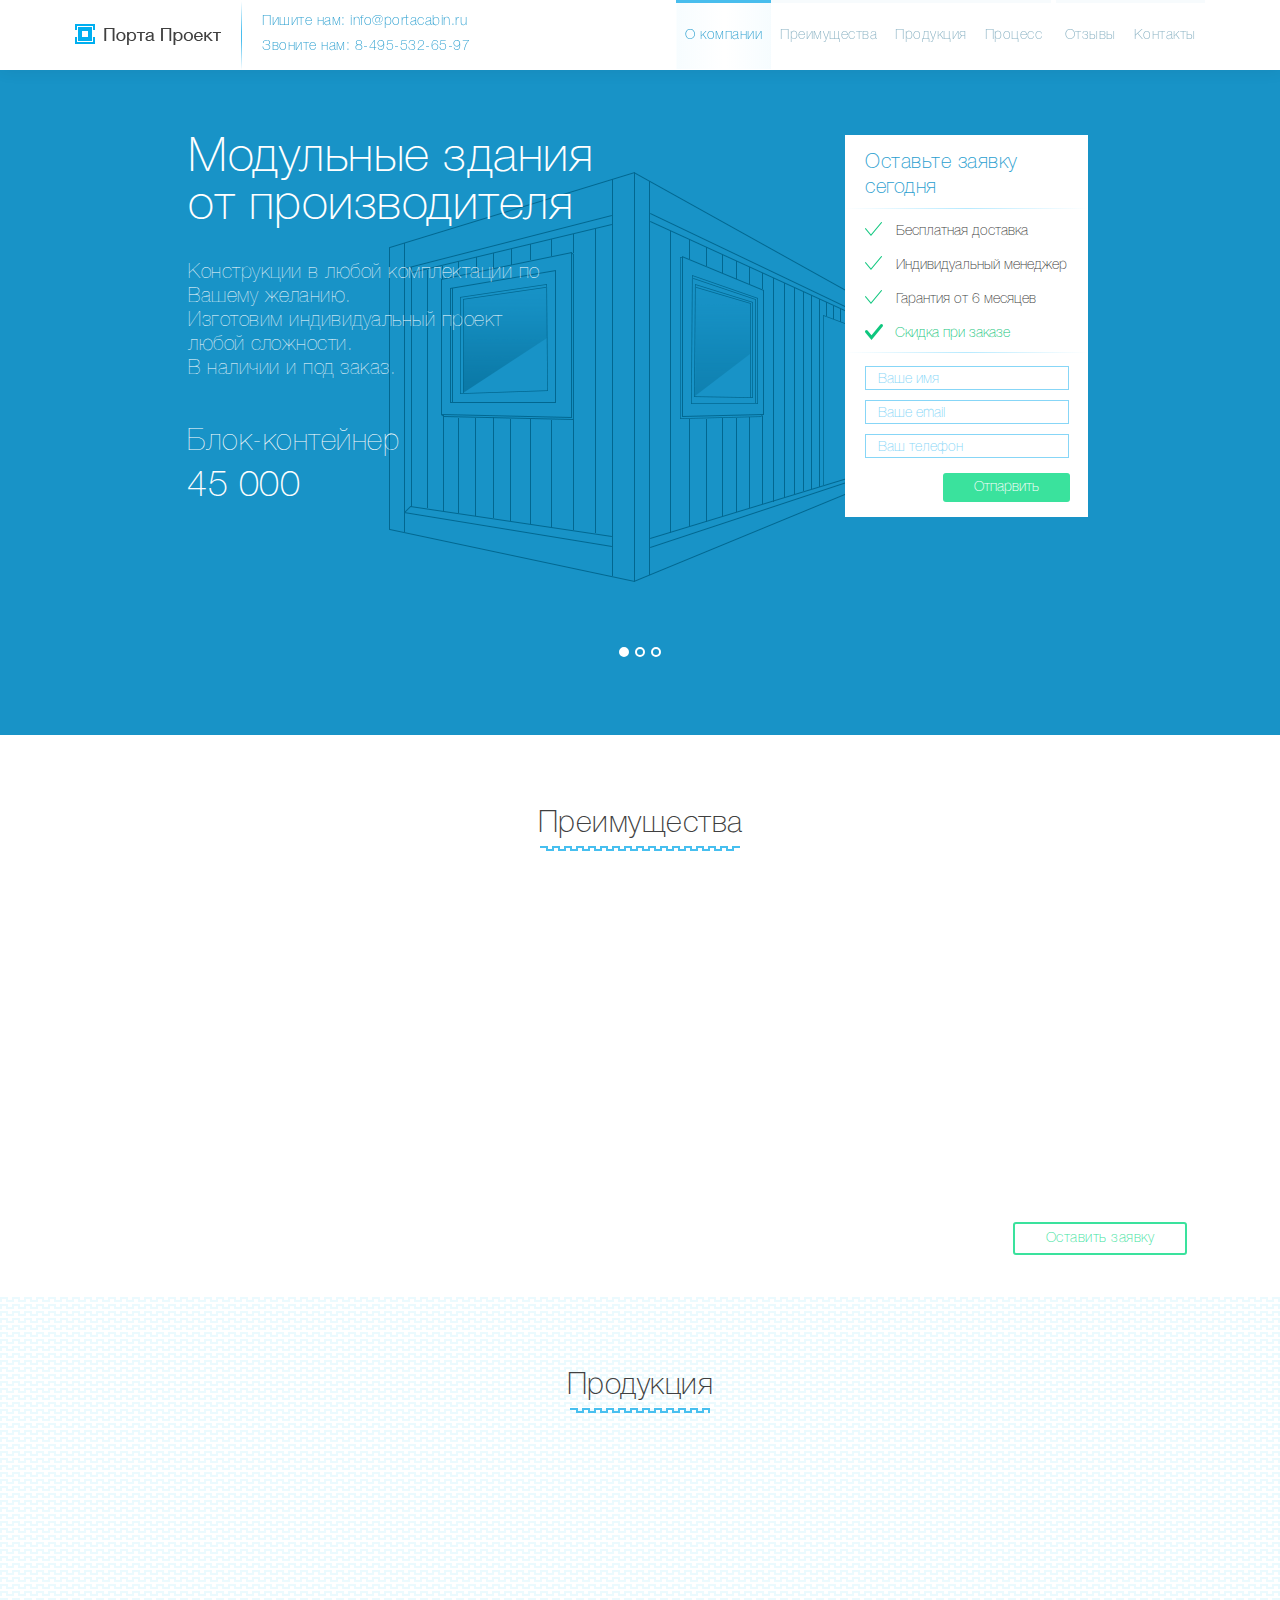
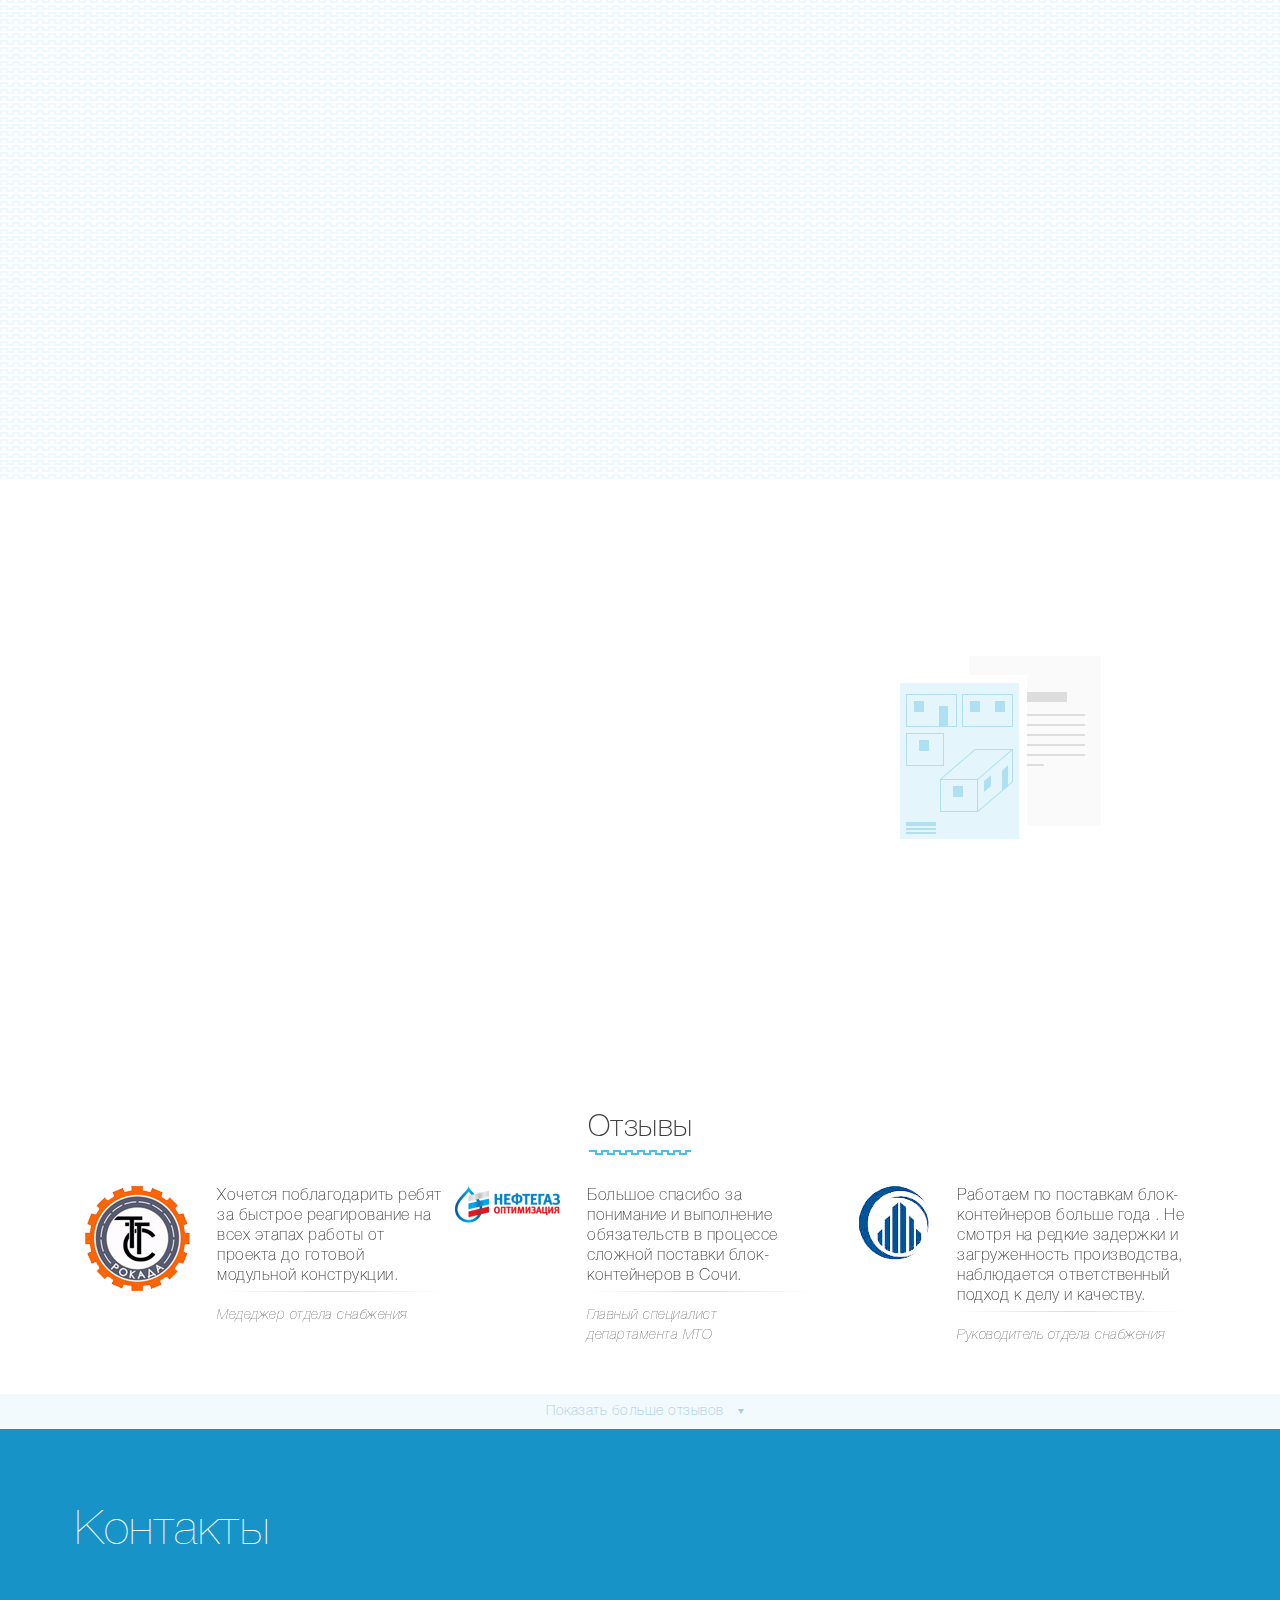
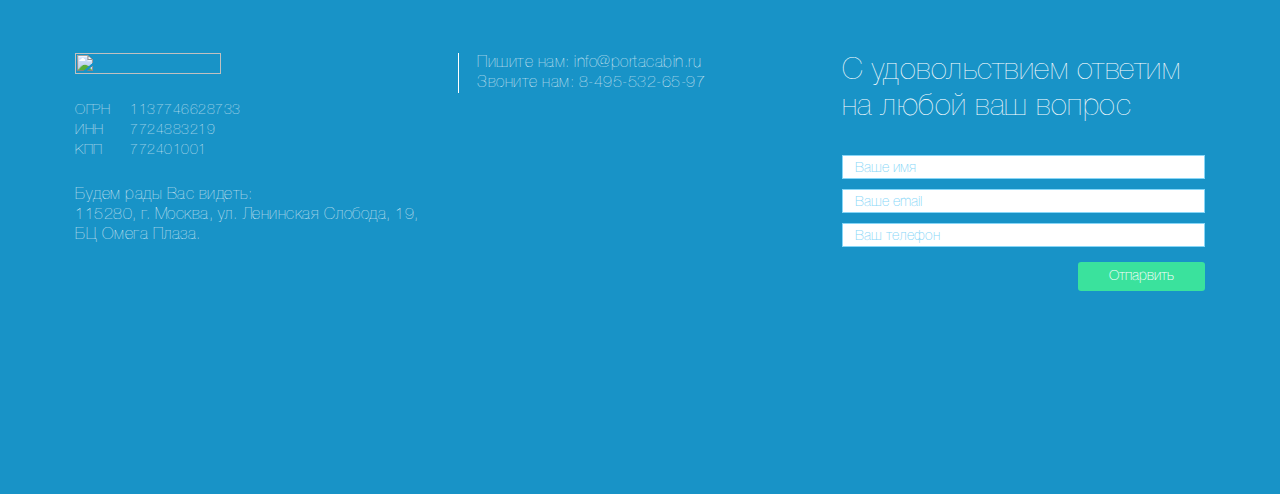
==== commit f953c8e4: "logo padding left" ====
--- a/index.html
+++ b/index.html
@@ -3,8 +3,13 @@
 
 <head>
     <meta charset="utf-8">
-    <title>portcabin</title>
+    <title>Модульные здания</title>
+    <meta name="description" content="Конструкции в любой комплектации по Вашему желанию. 
+Изготовим индивидуальный проект любой сложности. 
+В наличии и под заказ." />
     <meta name="viewport" content="width=device-width, initial-scale=1">
+    <meta name='yandex-verification' content='7e4643a6c9307311' />
+    <meta name="google-site-verification" content="AvzdNEENV15WOs2orwELCy_p3vEAmp32deVFXY4SPJY" />
 
     <link rel="stylesheet" type="text/css" href="css/normalize.css">
     <link rel="stylesheet" type="text/css" href="css/webflow.css">
@@ -273,7 +278,7 @@
             </div>
         </div>
     </div>
-    <div class="process-section" id="process">
+    <div class="process-section" id="process" data-stellar-background-ratio="0.5">
         <div class="w-container">
             <div class="process-head">
                 <h1 class="process-heading">Процесс работы</h1>
@@ -472,6 +477,7 @@
     </div>
     <div class="overlay"></div>
     <script type="text/javascript" src="https://ajax.googleapis.com/ajax/libs/jquery/1.11.1/jquery.min.js"></script>
+    <!-- <script src="bower_components/stellar/jquery.stellar.min.js"></script> -->
     <script type="text/javascript" src="https://mandrillapp.com/api/docs/js/mandrill.js"></script>
     <script type="text/javascript" src="js/webflow.js"></script>
     <script type="text/javascript" src="js/custom.js"></script>
--- a/css/custom.css
+++ b/css/custom.css
@@ -334,6 +334,41 @@
         width: 100%;
     }
 }
+@media screen and (max-width: 768px) {
+    .questions {
+        font-size: 28px;
+    }
+    .slider-section {
+        position: static;
+        margin-top: 70px;
+    }
+    .cons-section {
+        margin-top: 0;
+    }
+    .step-number {
+        font-size: 300px;
+    }
+    .process-step-image-wrap {
+        display: none;
+    }
+    .step-number.slash {
+        display: none;
+    }
+    .testimonials-section {
+        max-height: 563px;
+    }
+    .slide-message.block {
+        bottom: 153px;
+        left: 70px;
+    }
+    .slide-message, .slide-message.module {
+        bottom: 190px;
+        left: 70px;
+    }
+    .submit {
+        margin-bottom: 12px;
+    }
+}
 @media screen and (max-width: 479px) {
     .process-section .w-slide {
         text-align: center;
@@ -439,3 +474,6 @@
 .ogranka {
     right: -8px;
 }
+.logo-wrap {
+    padding-left: 0;
+}
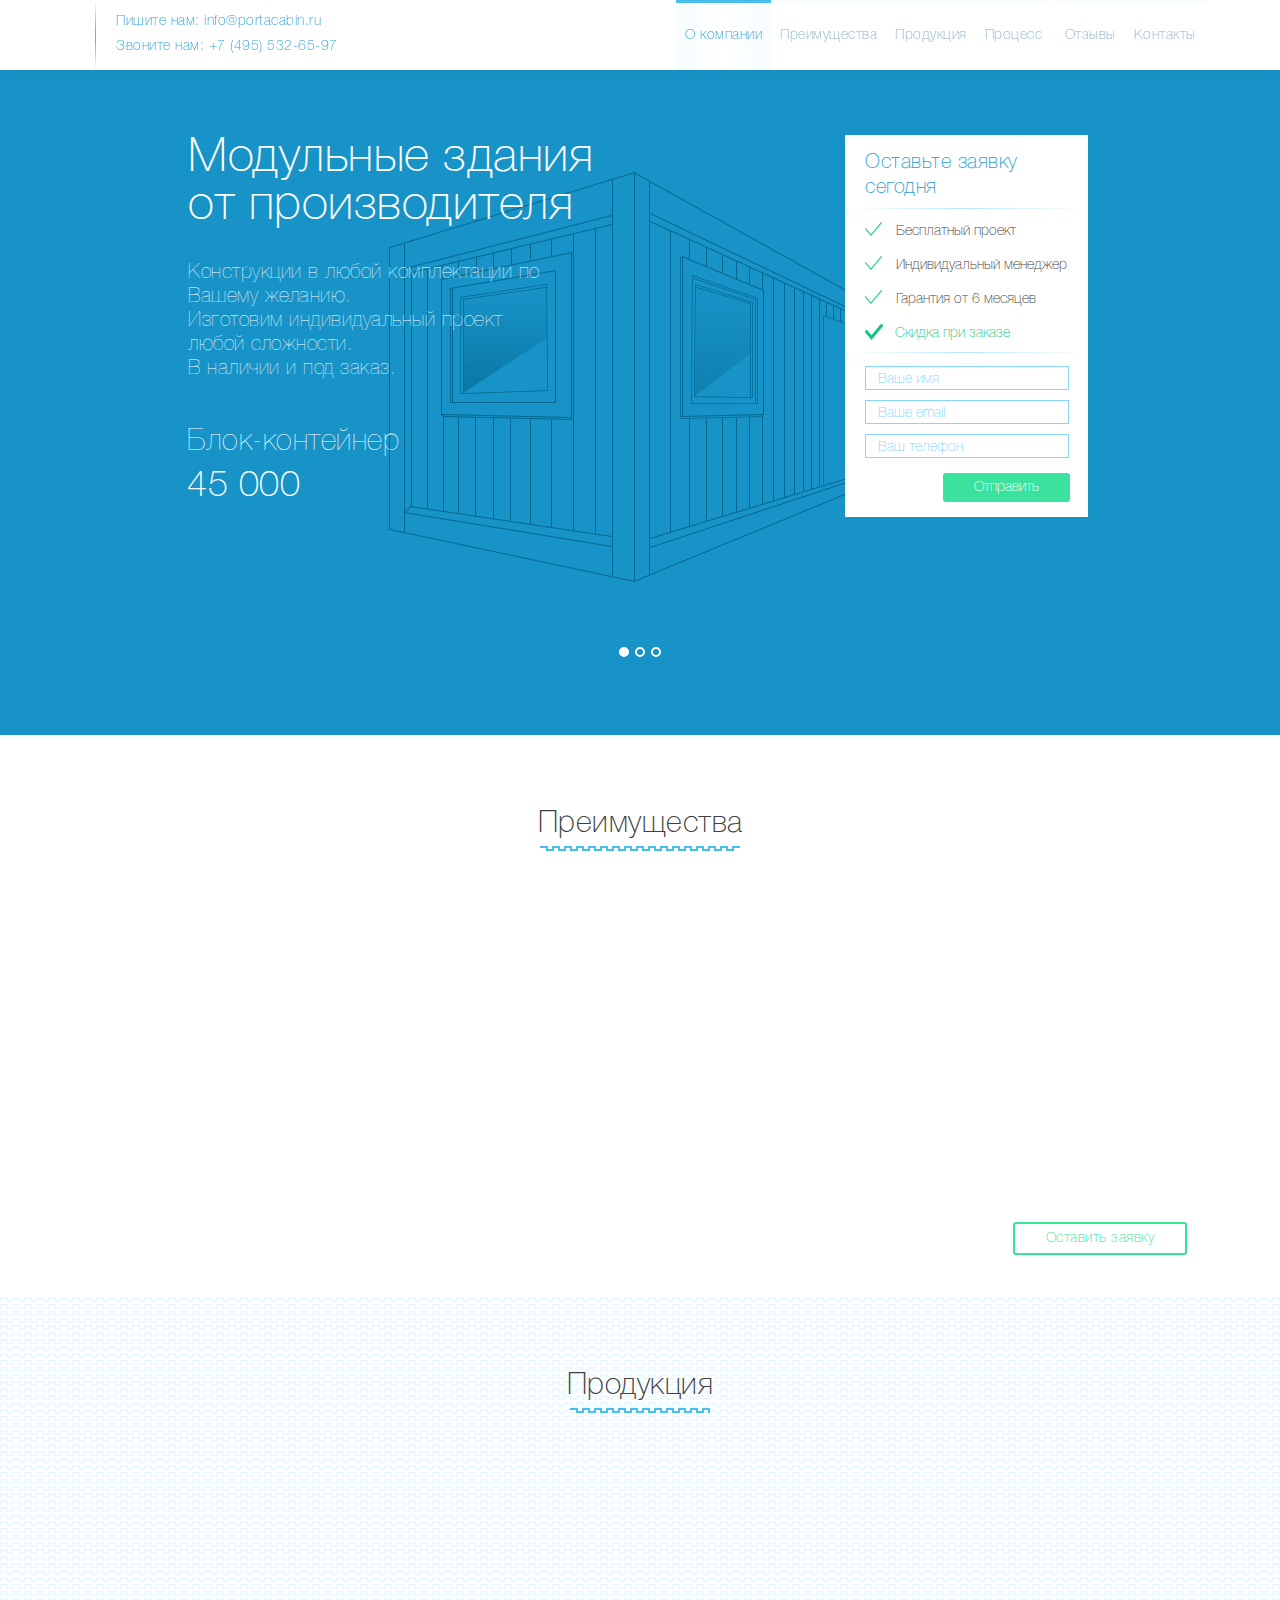
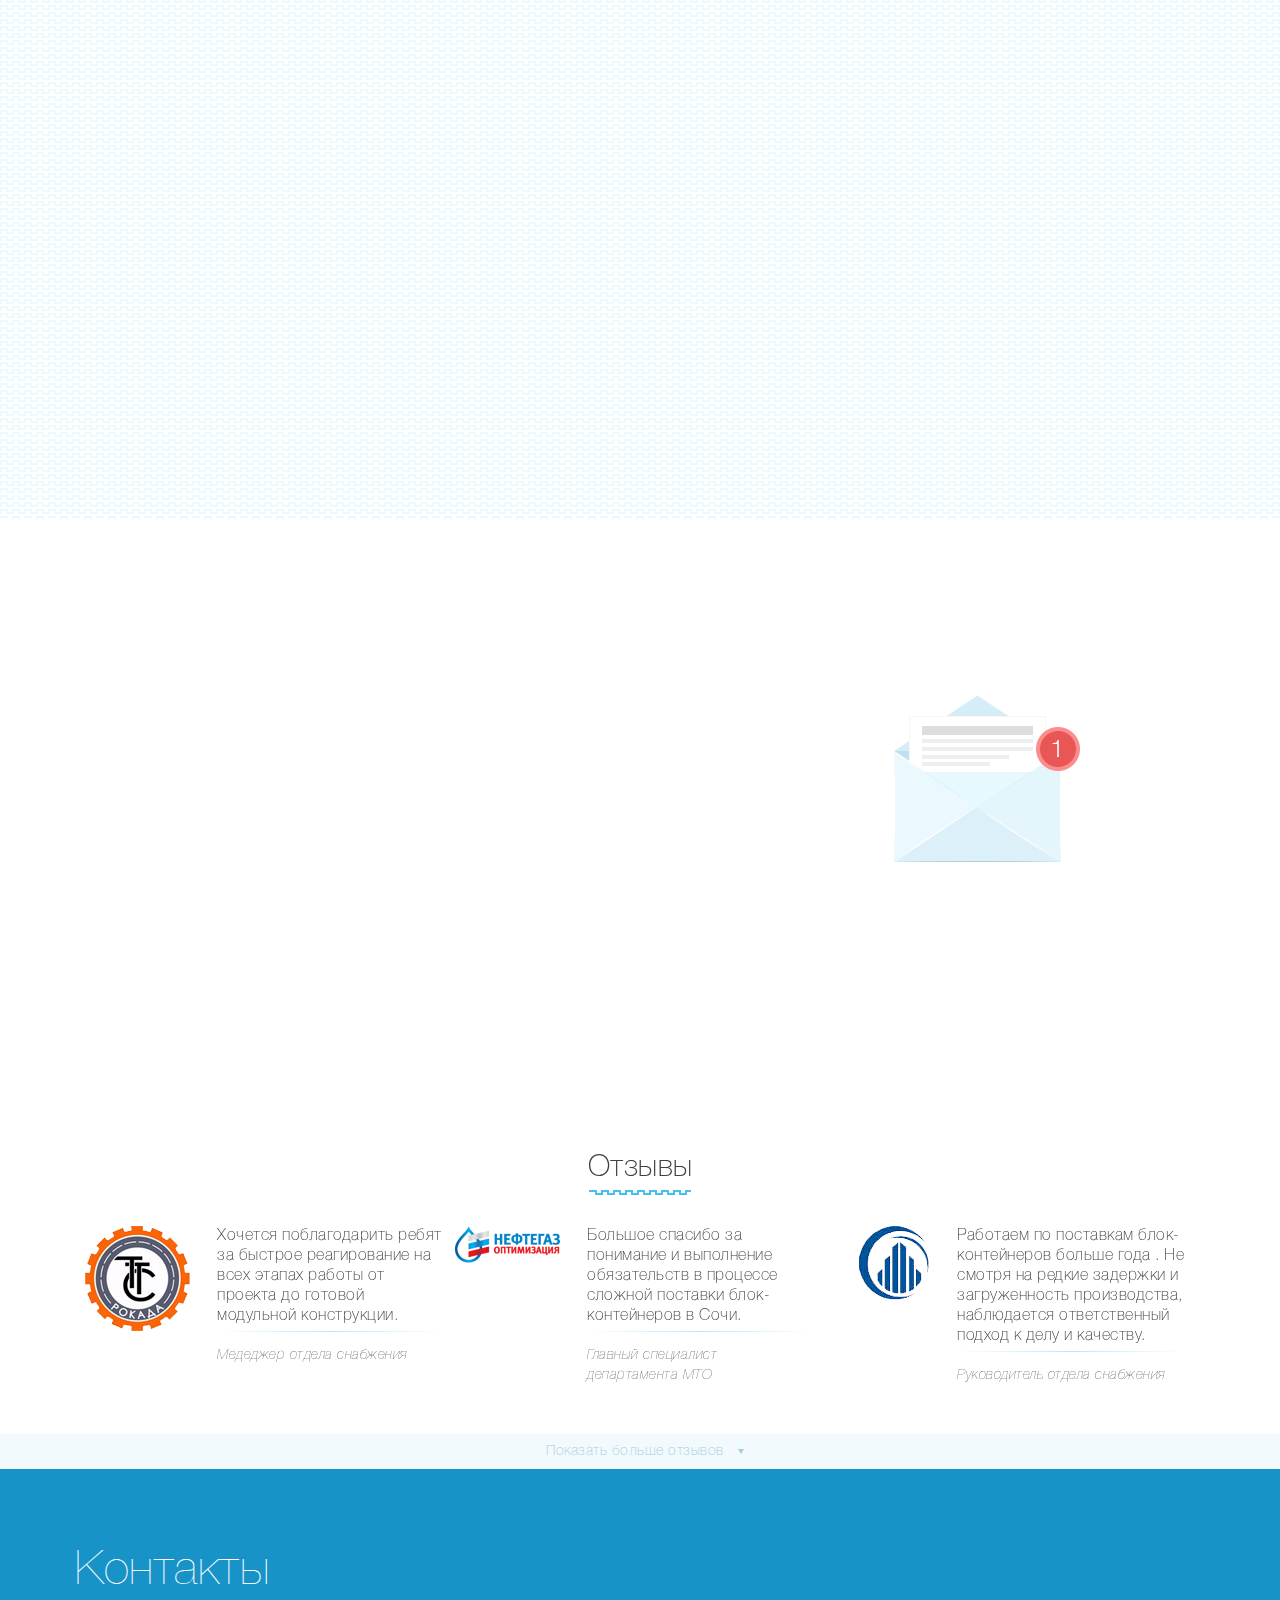
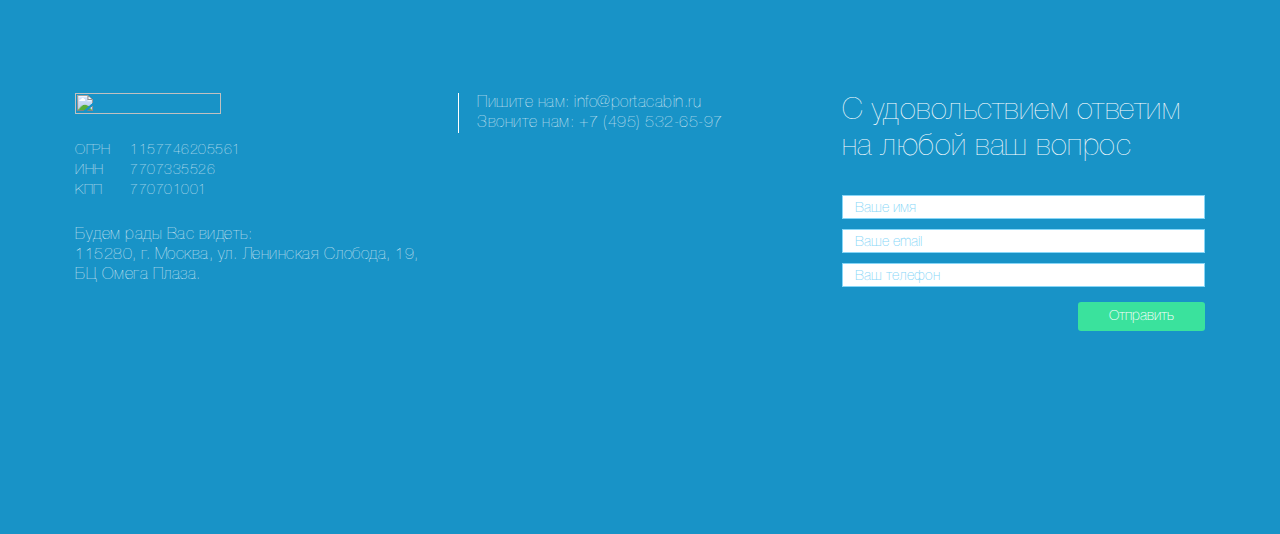
==== commit 124d6a57: "updates" ====
--- a/index.html
+++ b/index.html
@@ -10,6 +10,7 @@
     <meta name="viewport" content="width=device-width, initial-scale=1">
     <meta name='yandex-verification' content='7e4643a6c9307311' />
     <meta name="google-site-verification" content="AvzdNEENV15WOs2orwELCy_p3vEAmp32deVFXY4SPJY" />
+    <meta name='yandex-verification' content='408c432968ed0fda' />
 
     <link rel="stylesheet" type="text/css" href="css/normalize.css">
     <link rel="stylesheet" type="text/css" href="css/webflow.css">
@@ -34,7 +35,7 @@
         <div class="benefits">
             <div class="w-clearfix benefit first">
                 <img class="check-icon" src="images/check-icon.png" alt="542c40e12b2f1bb424df8096_check-icon.png">
-                <div class="benefit-text">Бесплатная доставка</div>
+                <div class="benefit-text">Бесплатный проект</div>
             </div>
             <div class="w-clearfix benefit">
                 <img class="check-icon" src="images/check-icon.png" alt="542c40e12b2f1bb424df8096_check-icon.png">
@@ -55,7 +56,7 @@
                 <input class="w-input input modal-input" id="email-3" type="text" placeholder="Ваше email" name="email" required="required" data-name="Email 3">
                 <input class="w-input input modal-input" id="phone-3" type="text" placeholder="Ваш телефон" name="phone" required="required" data-name="Phone 3">
                 <div class="error-message"></div>
-                <input class="w-button submit modal-submit" onclick="sendForm(event, '#modal-email-form')" type="submit" value="Отпарвить" data-wait="Подождите..." wait="Подождите...">
+                <input class="w-button submit modal-submit" onclick="sendForm(event, '#modal-email-form')" type="submit" value="Отправить" data-wait="Подождите..." wait="Подождите...">
             </form>
             <div class="w-form-done">
                 <p>Спасибо! Ваша заявка на рассмотрении.</p>
@@ -73,14 +74,14 @@
                         <div class="logo-wrap">
                             <!-- <a class="logo" href="#">LOGOTIP</a> -->
                             <a class="logo" href="#">
-                                <img src="images/logo.png" height="21" width="146" alt="">
+                                <img src="images/logotip.png" alt="">
                             </a>
                         </div>
                         <div class="vertical-delimiter">&nbsp;&nbsp;</div>
                         <div class="contacts">
                             <div class="email"><a class="email-link" href="mailto:info@portacabin.ru">Пишите нам: info@portacabin.ru</a>
                             </div>
-                            <div class="phones"><a class="phone" href="tel:84955325697">Звоните нам: 8-495-532-65-97&nbsp;</a>
+                            <div class="phones"><a class="phone" href="tel:84955325697">Звоните нам: +7 (495) 532-65-97&nbsp;</a>
                             </div>
                         </div>
                     </div>
@@ -110,7 +111,7 @@
                                 <div class="horizontal-delimiter"></div>
                                 <div class="w-clearfix benefit first">
                                     <img class="check-icon" src="images/check-icon.png" alt="542c40e12b2f1bb424df8096_check-icon.png">
-                                    <div class="benefit-text">Бесплатная доставка</div>
+                                    <div class="benefit-text">Бесплатный проект</div>
                                 </div>
                                 <div class="w-clearfix benefit">
                                     <img class="check-icon" src="images/check-icon.png" alt="542c40e12b2f1bb424df8096_check-icon.png">
@@ -131,7 +132,7 @@
                                         <input class="w-input input email-input" id="email" type="text" placeholder="Ваше email" name="email" required="required" data-name="email">
                                         <input class="w-input input phone-input" id="phone" type="text" placeholder="Ваш телефон" name="phone" required="required" data-name="phone">
                                         <div class="error-message"></div>
-                                        <input class="w-button submit" onclick="sendForm(event,'#slider-email-form');" type="submit" value="Отпарвить" data-wait="Подождите..." wait="Подождите...">
+                                        <input class="w-button submit" onclick="sendForm(event,'#slider-email-form');" type="submit" value="Отправить" data-wait="Подождите..." wait="Подождите...">
 
                                     </form>
                                     <div class="w-form-done">
@@ -247,6 +248,12 @@
                             <img src="images/ruble-white.png" alt="">
                         </div>
                     </div><a class="button submit product-button" href="#" data-ix="show-modal">Закажите сейчас</a>
+                    <a href="module-complex.pdf" target="_blank">
+                      <div class="download-overlay">
+                        <div class="download-header">Скачать прайс-лист</div>
+                        <div class="download-icon"><img src="images/download-file.png" alt=""></div>
+                      </div>
+                    </a>
                 </div>
                 <div class="product middle lifted-corners" data-ix="fadeup-2">
                     <div class="ogranka"></div>
@@ -261,6 +268,12 @@
                             <img src="images/ruble-white.png" alt="">
                         </div>
                     </div><a class="button submit product-button" href="#" data-ix="show-modal">Закажите сейчас</a>
+                    <a href="module-office.pdf" target="_blank">
+                      <div class="download-overlay">
+                        <div class="download-header">Скачать прайс-лист</div>
+                        <div class="download-icon"><img src="images/download-file.png" alt=""></div>
+                      </div>
+                    </a>
                 </div>
                 <div class="product" data-ix="fadeup">
                     <h1 class="slider-form-heading product-heading last-heading">Административно-бытовой комплекс</h1>
@@ -274,6 +287,12 @@
                         </div>/м
                         <span class="power">2</span>
                     </div><a class="button submit product-button" href="#" data-ix="show-modal">Закажите сейчас</a>
+                    <a href="standart-block-containers.pdf" target="_blank">
+                      <div class="download-overlay">
+                        <div class="download-header">Скачать прайс-лист</div>
+                        <div class="download-icon"><img src="images/download-file.png" alt=""></div>
+                      </div>
+                    </a>
                 </div>
             </div>
         </div>
@@ -294,7 +313,7 @@
                             <p class="step-text">В течении 5 минут с Вами свяжется менеджер и&nbsp;уточнит все&nbsp;пожелания по конструкции строительства</p>
                         </div>
                         <div class="process-step-image-wrap">
-                            <img class="step-2-image" src="images/project-icon.png" alt="542d5caaaf9e5c4227c9d8cd_project-icon.png">
+                            <img class="step-2-image" src="images/request-icon.png" alt="542d5caaaf9e5c4227c9d8cd_project-icon.png">
                         </div>
                     </div>
                     <div class="w-slide w-clearfix process-slide">
@@ -305,7 +324,7 @@
                             <p class="step-text">Менеджер подготовит проект здания и&nbsp;коммерческое предложение&nbsp;в день обращения</p>
                         </div>
                         <div class="process-step-image-wrap">
-                            <img src="images/request-icon.png" alt="542d5be0ed30ec84512efbfb_request-icon.png">
+                            <img src="images/project-icon.png" alt="542d5be0ed30ec84512efbfb_request-icon.png">
                         </div>
                     </div>
                     <div class="w-slide w-clearfix process-slide">
@@ -430,9 +449,9 @@
                                 <div class="ogrn">ОГРН
                                     <br>ИНН
                                     <br>КПП</div>
-                                <div class="ogrn-right">1137746628733
-                                    <br>7724883219
-                                    <br>772401001</div>
+                                <div class="ogrn-right">1157746205561
+                                    <br>7707335526
+                                    <br>770701001</div>
                             </div>
                             <div class="contacts-text last">Будем рады Вас видеть:
                                 <br>115280, г. Москва, ул. Ленинская Слобода, 19, БЦ Омега Плаза.</div>
@@ -440,11 +459,11 @@
                         <div class="w-col w-col-4 footer-coloumn">
                             <div class="contact-us"><a class="footer-link" href="mailto:info@portacabin.ru">Пишите нам: info@portacabin.ru&nbsp;</a>
                                 <a class="footer-link" href="tel:84955326597">
-                                    <br>Звоните нам: 8-495-532-65-97</a>
+                                    <br>Звоните нам: +7 (495) 532-65-97</a>
                             </div>
                             <div class="social-icons">
-                                <div class="facebook"></div>
-                                <div class="twitter"></div>
+                                <a href="https://www.facebook.com/groups/1537143893177107" target="_blank"><div class="facebook"></div></a>
+                                <a href="http://www.linkedin.com/groups/Модульные-здания-Блокконтейнеры-Portacabin-6530268?trk=groups_guest_item_list_abbreviated-h-dsc&goback=%2Egna_6530268" target="_blank"><div class="linkedIn"></div></a>
                             </div>
                         </div>
                         <div class="w-col w-col-4 footer-coloumn">
@@ -455,7 +474,7 @@
                                     <input class="w-input input footer-input" id="email-2" type="text" placeholder="Ваше email" name="email" required="required" data-name="Email 2">
                                     <input class="w-input input footer-input" id="phone-2" type="text" placeholder="Ваш телефон" name="phone" required="required" data-name="Phone 2">
                                     <div class="error-message"></div>
-                                    <input class="w-button submit footer-submit" onclick="sendForm(event, '#footer-email-form');" type="submit" value="Отпарвить" data-wait="Подождите..." wait="Подождите...">
+                                    <input class="w-button submit footer-submit" onclick="sendForm(event, '#footer-email-form');" type="submit" value="Отправить" data-wait="Подождите..." wait="Подождите...">
                                 </form>
                                 <div class="w-form-done">
                                     <p>Спасибо! Ваша заявка на рассмотрении.</p>
--- a/css/custom.css
+++ b/css/custom.css
@@ -411,7 +411,12 @@
         left: 44px;
     }
     .slide-message.block {
-        bottom: 46px;
+        bottom: 43px;
+        left: 42px;
+    }
+    .slide-message, .slide-message.module{
+      bottom: 60px;
+      left: 43px;
     }
     .slider-section .w-slider-nav {
         bottom: 0px;
@@ -427,7 +432,24 @@
         margin-top: auto;
     }
     .product.middle {
-        margin-left: 10px;
+        margin-left: 6px;
+    }
+    .logo-wrap{
+      max-width: 36%;
+    }
+    .navigation{
+      position: static;
+    }
+    .slider-section{
+      margin-top: 0;
+    } 
+    .con-description{
+      margin: 5px 0 20px 0;
+    }
+    .con{
+      -webkit-animation-name: none !important;
+      -o-animation-name: none !important;
+      animation-name: none !important;
     }
 }
 .submit.process-submit {
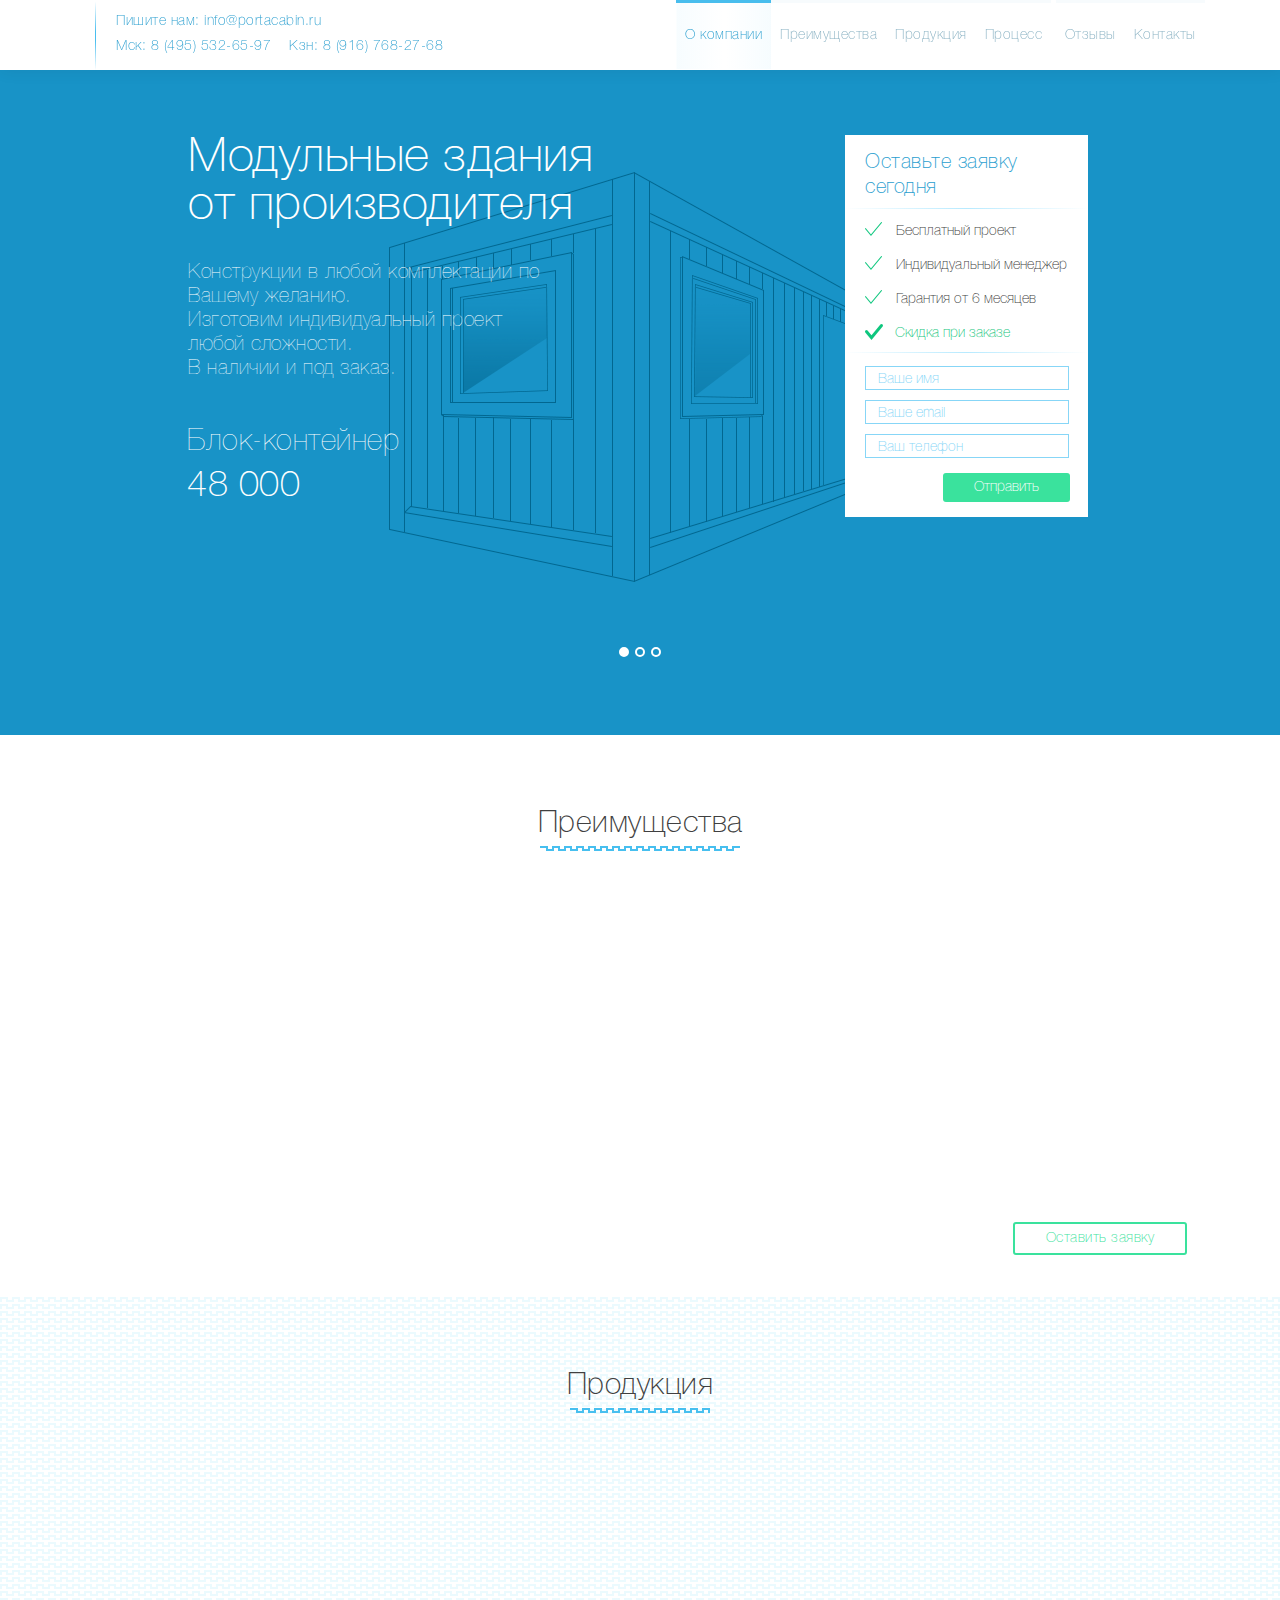
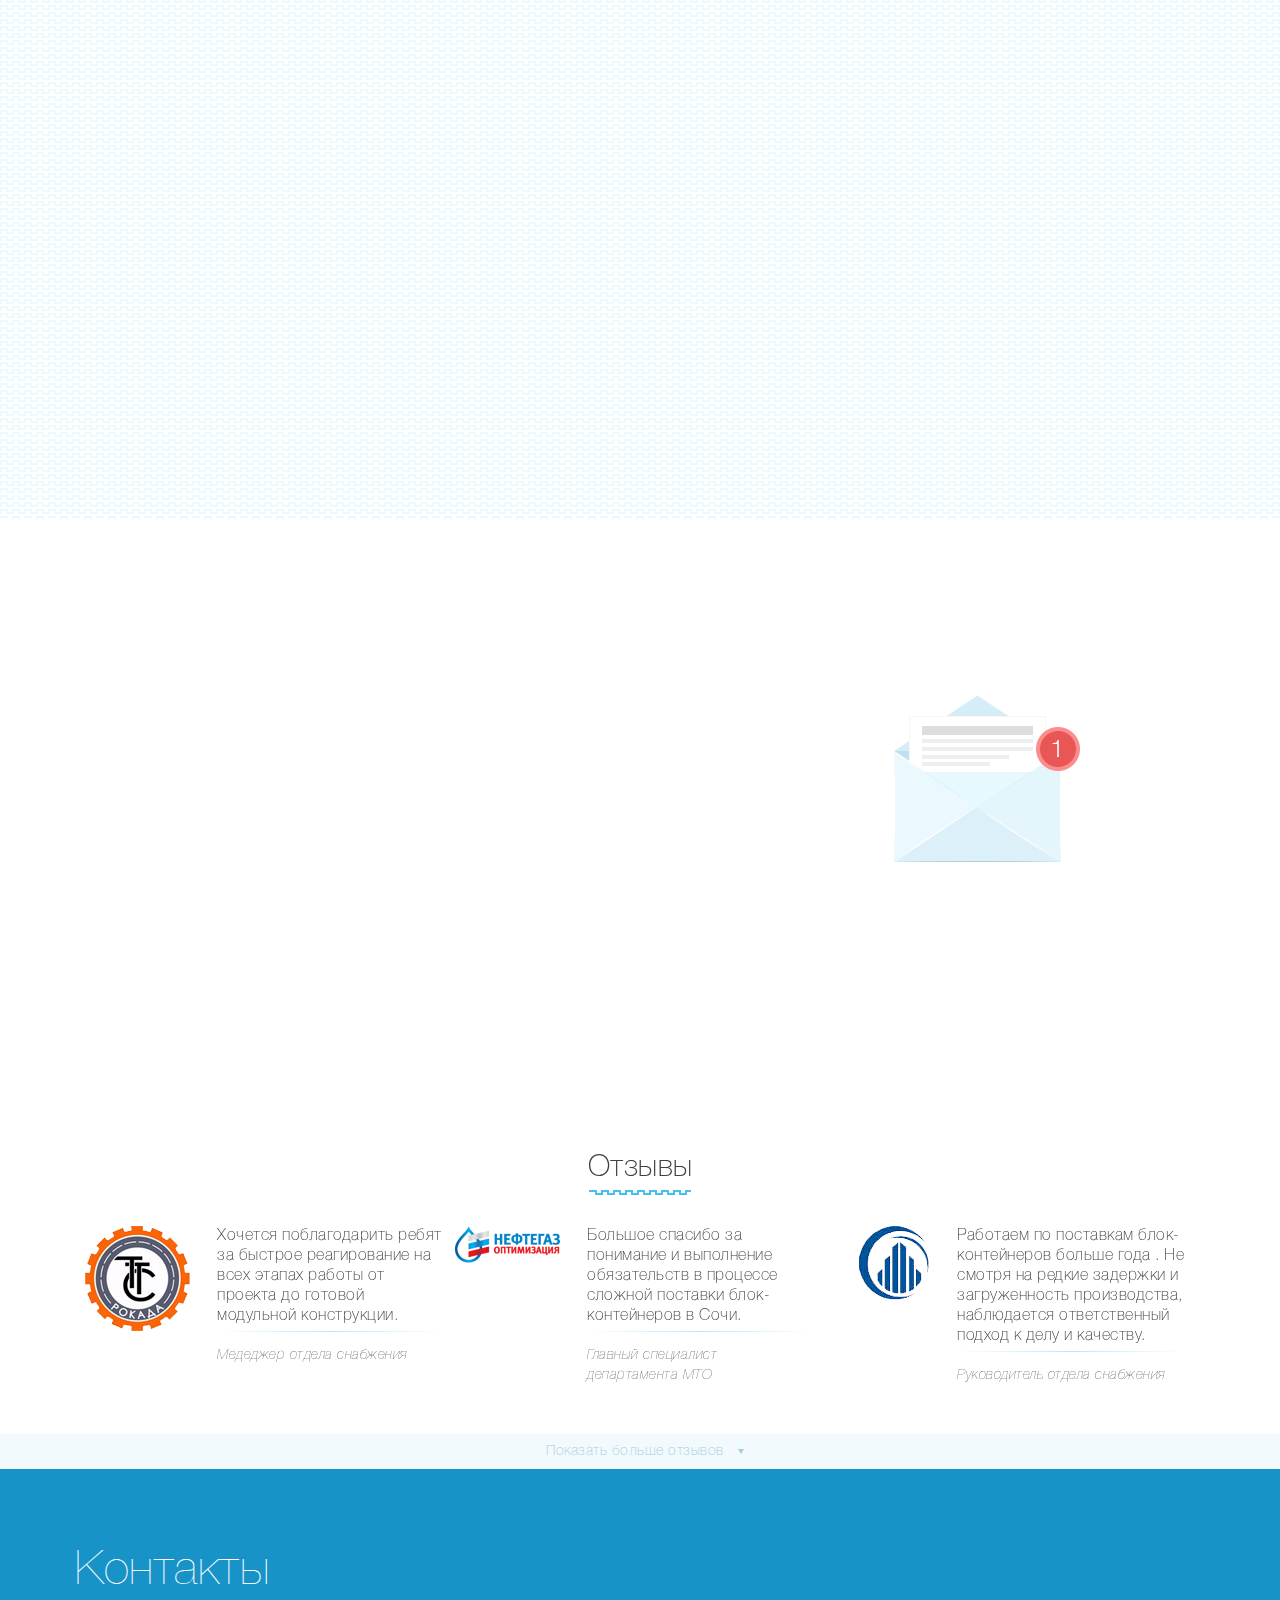
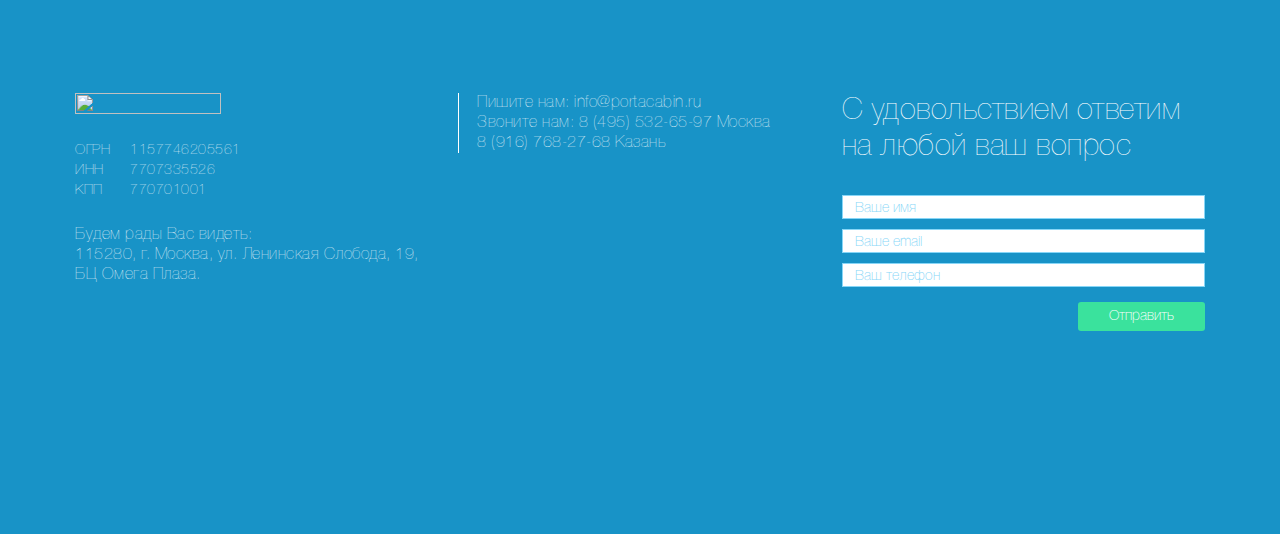
==== commit 8bffe7a5: "updates" ====
--- a/index.html
+++ b/index.html
@@ -6,11 +6,11 @@
     <title>Модульные здания</title>
     <meta name="description" content="Конструкции в любой комплектации по Вашему желанию. 
 Изготовим индивидуальный проект любой сложности. 
-В наличии и под заказ." />
+В наличии и под заказ."/>
     <meta name="viewport" content="width=device-width, initial-scale=1">
-    <meta name='yandex-verification' content='7e4643a6c9307311' />
-    <meta name="google-site-verification" content="AvzdNEENV15WOs2orwELCy_p3vEAmp32deVFXY4SPJY" />
-    <meta name='yandex-verification' content='408c432968ed0fda' />
+    <meta name='yandex-verification' content='7e4643a6c9307311'/>
+    <meta name="google-site-verification" content="AvzdNEENV15WOs2orwELCy_p3vEAmp32deVFXY4SPJY"/>
+    <meta name='yandex-verification' content='408c432968ed0fda'/>
 
     <link rel="stylesheet" type="text/css" href="css/normalize.css">
     <link rel="stylesheet" type="text/css" href="css/webflow.css">
@@ -19,462 +19,135 @@
     <script type="text/javascript" src="js/modernizr.js"></script>
     <link rel="shortcut icon" type="image/x-icon" href="images/favicon.ico">
     <style type="text/css">
-    @media screen and (min-width: 1100px) {
-        .w-container {
-            max-width: 1130px;
+        @media screen and (min-width: 1100px) {
+            .w-container {
+                max-width: 1130px;
+            }
         }
-    }
     </style>
 </head>
 
 <body>
-    <div class="modal">
-        <div class="close-icon" data-ix="hide-modal"></div>
-        <h1 class="slider-form-heading modal-header">Оставьте заявку сегодня</h1>
-        <div class="horizontal-delimiter"></div>
-        <div class="benefits">
-            <div class="w-clearfix benefit first">
-                <img class="check-icon" src="images/check-icon.png" alt="542c40e12b2f1bb424df8096_check-icon.png">
-                <div class="benefit-text">Бесплатный проект</div>
-            </div>
-            <div class="w-clearfix benefit">
-                <img class="check-icon" src="images/check-icon.png" alt="542c40e12b2f1bb424df8096_check-icon.png">
-                <div class="benefit-text">Индивидуальный менеджер</div>
-            </div>
-            <div class="w-clearfix benefit">
-                <img class="check-icon" src="images/check-icon.png" alt="542c40e12b2f1bb424df8096_check-icon.png">
-                <div class="benefit-text">Гарантия от 6 месяцев</div>
-            </div>
-            <div class="w-clearfix benefit last">
-                <img class="check-icon bold" src="images/check-icon-bold.png" alt="542c428b9a41e2da4e2cbf80_check-icon-bold.png">
-                <div class="benefit-text green">&nbsp;Скидка при заказе</div>
-            </div>
-        </div>
-        <div class="w-form">
-            <form class="modal-form" id="modal-email-form" name="email-form" data-name="Email Form">
-                <input class="w-input input modal-input" id="username-3" type="text" placeholder="Ваше имя" name="username" required="required" data-name="Username 3">
-                <input class="w-input input modal-input" id="email-3" type="text" placeholder="Ваше email" name="email" required="required" data-name="Email 3">
-                <input class="w-input input modal-input" id="phone-3" type="text" placeholder="Ваш телефон" name="phone" required="required" data-name="Phone 3">
-                <div class="error-message"></div>
-                <input class="w-button submit modal-submit" onclick="sendForm(event, '#modal-email-form')" type="submit" value="Отправить" data-wait="Подождите..." wait="Подождите...">
-            </form>
-            <div class="w-form-done">
-                <p>Спасибо! Ваша заявка на рассмотрении.</p>
-            </div>
-            <div class="w-form-fail">
-                <p>Опаньки! Произошла ошибка :(</p>
-            </div>
-        </div>
-    </div>
-    <div class="w-nav navigation" id="company" data-collapse="tiny" data-animation="default" data-duration="400">
-        <div class="nav-wrap">
-            <div class="w-container" data-ix="fadein1">
+<div class="modal">
+    <div class="close-icon" data-ix="hide-modal"></div>
+    <h1 class="slider-form-heading modal-header">Оставьте заявку сегодня</h1>
+
+    <div class="horizontal-delimiter"></div>
+    <div class="benefits">
+        <div class="w-clearfix benefit first">
+            <img class="check-icon" src="images/check-icon.png" alt="542c40e12b2f1bb424df8096_check-icon.png">
+
+            <div class="benefit-text">Бесплатный проект</div>
+        </div>
+        <div class="w-clearfix benefit">
+            <img class="check-icon" src="images/check-icon.png" alt="542c40e12b2f1bb424df8096_check-icon.png">
+
+            <div class="benefit-text">Индивидуальный менеджер</div>
+        </div>
+        <div class="w-clearfix benefit">
+            <img class="check-icon" src="images/check-icon.png" alt="542c40e12b2f1bb424df8096_check-icon.png">
+
+            <div class="benefit-text">Гарантия от 6 месяцев</div>
+        </div>
+        <div class="w-clearfix benefit last">
+            <img class="check-icon bold" src="images/check-icon-bold.png" alt="542c428b9a41e2da4e2cbf80_check-icon-bold.png">
+
+            <div class="benefit-text green">&nbsp;Скидка при заказе</div>
+        </div>
+    </div>
+    <div class="w-form">
+        <form class="modal-form" id="modal-email-form" name="email-form" data-name="Email Form">
+            <input class="w-input input modal-input" id="username-3" type="text" placeholder="Ваше имя" name="username" required="required" data-name="Username 3">
+            <input class="w-input input modal-input" id="email-3" type="text" placeholder="Ваше email" name="email" required="required" data-name="Email 3">
+            <input class="w-input input modal-input" id="phone-3" type="text" placeholder="Ваш телефон" name="phone" required="required" data-name="Phone 3">
+
+            <div class="error-message"></div>
+            <input class="w-button submit modal-submit" onclick="sendForm(event, '#modal-email-form')" type="submit" value="Отправить" data-wait="Подождите..." wait="Подождите...">
+        </form>
+        <div class="w-form-done">
+            <p>Спасибо! Ваша заявка на рассмотрении.</p>
+        </div>
+        <div class="w-form-fail">
+            <p>Опаньки! Произошла ошибка :(</p>
+        </div>
+    </div>
+</div>
+<div class="w-nav navigation" id="company" data-collapse="tiny" data-animation="default" data-duration="400">
+    <div class="nav-wrap">
+        <div class="w-container" data-ix="fadein1">
+            <div class="w-row">
+                <div style="width: 50.666667%;" class="w-col w-col-5 w-clearfix logo-column">
+                    <div class="logo-wrap">
+                        <!-- <a class="logo" href="#">LOGOTIP</a> -->
+                        <a class="logo" href="#">
+                            <img src="images/logotip.png" alt="">
+                        </a>
+                    </div>
+                    <div class="vertical-delimiter">&nbsp;&nbsp;</div>
+                    <div class="contacts">
+                        <div class="email"><a class="email-link" href="mailto:info@portacabin.ru">Пишите нам: info@portacabin.ru</a>
+                        </div>
+                        <div class="phones"><a class="phone" href="tel:84955326597">Мск: 8 (495) 532-65-97 &nbsp;&nbsp;  Кзн: 8 (916) 768-27-68&nbsp;</a>
+                        </div>
+                    </div>
+                </div>
+                <div style="width: 49.333333%;" class="w-col w-col-7 w-clearfix">
+                    <nav class="w-nav-menu w-hidden-medium  w-hidden-small w-hidden-tiny" role="navigation"><a class="w--current first-nav w-nav-link nav-link" href="#">О компании</a><a class="w-nav-link nav-link" href="#cons">Преимущества</a><a class="w-nav-link nav-link" href="#products">Продукция</a><a
+                            class="w-nav-link nav-link" href="#process">Процесс</a>
+                        <a class="w-nav-link nav-link" href="#testimonials">Отзывы</a><a class="w-nav-link contacts-nav nav-link" href="#contacts">Контакты</a>
+                    </nav>
+                </div>
+            </div>
+        </div>
+    </div>
+</div>
+<div class="slider-section">
+    <div class="w-container">
+        <div class="w-slider slider" data-animation="slide" data-duration="500" data-infinite="1" data-easing="ease-in-out">
+            <div class="slider-content">
                 <div class="w-row">
-                    <div class="w-col w-col-5 w-clearfix logo-column">
-                        <div class="logo-wrap">
-                            <!-- <a class="logo" href="#">LOGOTIP</a> -->
-                            <a class="logo" href="#">
-                                <img src="images/logotip.png" alt="">
-                            </a>
-                        </div>
-                        <div class="vertical-delimiter">&nbsp;&nbsp;</div>
-                        <div class="contacts">
-                            <div class="email"><a class="email-link" href="mailto:info@portacabin.ru">Пишите нам: info@portacabin.ru</a>
-                            </div>
-                            <div class="phones"><a class="phone" href="tel:84955325697">Звоните нам: +7 (495) 532-65-97&nbsp;</a>
-                            </div>
-                        </div>
-                    </div>
-                    <div class="w-col w-col-7 w-clearfix">
-                        <nav class="w-nav-menu w-hidden-medium  w-hidden-small w-hidden-tiny" role="navigation"><a class="w--current first-nav w-nav-link nav-link" href="#">О компании</a><a class="w-nav-link nav-link" href="#cons">Преимущества</a><a class="w-nav-link nav-link" href="#products">Продукция</a><a class="w-nav-link nav-link" href="#process">Процесс</a>
-                            <a class="w-nav-link nav-link" href="#testimonials">Отзывы</a><a class="w-nav-link contacts-nav nav-link" href="#contacts">Контакты</a>
-                        </nav>
-                    </div>
-                </div>
-            </div>
-        </div>
-    </div>
-    <div class="slider-section">
-        <div class="w-container">
-            <div class="w-slider slider" data-animation="slide" data-duration="500" data-infinite="1" data-easing="ease-in-out">
-                <div class="slider-content">
-                    <div class="w-row">
-                        <div class="w-col w-col-6">
-                            <h1 class="slider-heading" data-ix="fadein1">Модульные здания от производителя</h1>
-                            <p class="slider-paragraph" data-ix="fadein300">Конструкции в любой комплектации по Вашему желанию.
-                                <br>Изготовим индивидуальный проект любой сложности.
-                                <br>В наличии и под заказ.</p>
-                        </div>
-                        <div class="w-col w-col-6 w-clearfix">
-                            <div class="slider-form" data-ix="fadein1">
-                                <h1 class="slider-form-heading">Оставьте заявку сегодня</h1>
-                                <div class="horizontal-delimiter"></div>
-                                <div class="w-clearfix benefit first">
-                                    <img class="check-icon" src="images/check-icon.png" alt="542c40e12b2f1bb424df8096_check-icon.png">
-                                    <div class="benefit-text">Бесплатный проект</div>
-                                </div>
-                                <div class="w-clearfix benefit">
-                                    <img class="check-icon" src="images/check-icon.png" alt="542c40e12b2f1bb424df8096_check-icon.png">
-                                    <div class="benefit-text">Индивидуальный менеджер</div>
-                                </div>
-                                <div class="w-clearfix benefit">
-                                    <img class="check-icon" src="images/check-icon.png" alt="542c40e12b2f1bb424df8096_check-icon.png">
-                                    <div class="benefit-text">Гарантия от 6 месяцев</div>
-                                </div>
-                                <div class="w-clearfix benefit last">
-                                    <img class="check-icon bold" src="images/check-icon-bold.png" alt="542c428b9a41e2da4e2cbf80_check-icon-bold.png">
-                                    <div class="benefit-text green">&nbsp;Скидка при заказе</div>
-                                </div>
-                                <div class="horizontal-delimiter"></div>
-                                <div class="w-form">
-                                    <form class="w-clearfix" id="slider-email-form" name="email-form" data-name="Email Form">
-                                        <input class="w-input input username-input" id="username" type="text" placeholder="Ваше имя" name="username" required="required" data-name="username">
-                                        <input class="w-input input email-input" id="email" type="text" placeholder="Ваше email" name="email" required="required" data-name="email">
-                                        <input class="w-input input phone-input" id="phone" type="text" placeholder="Ваш телефон" name="phone" required="required" data-name="phone">
-                                        <div class="error-message"></div>
-                                        <input class="w-button submit" onclick="sendForm(event,'#slider-email-form');" type="submit" value="Отправить" data-wait="Подождите..." wait="Подождите...">
-
-                                    </form>
-                                    <div class="w-form-done">
-                                        <p>Спасибо! Ваша заявка на рассмотрении.</p>
-                                    </div>
-                                    <div class="w-form-fail">
-                                        <p>Опаньки! Произошла ошибка :(</p>
-                                    </div>
-                                </div>
-                            </div>
-                        </div>
-                    </div>
-                </div>
-                <div class="w-slider-mask">
-                    <div class="w-slide">
-                        <div class="slide-message">
-                            <p class="slider-paragraph complex" data-ix="fadein400">Блок-контейнер</p>
-                            <div class="total">
-                                <strong class="amount" data-ix="fadein400">45 000
-                                </strong>
-                                <div data-ix="fadein400" class="currency">
-                                    <img src="images/ruble-blue.png" alt="">
-                                </div>
-                            </div>
-                        </div>
-                        <img class="slide-image first-image" src="images/image1.png" alt="542af4faae69925e30ac9fc3_image1.png">
-                    </div>
-                    <div class="w-slide">
-                        <img class="slide-image second-image" src="images/image2.png" alt="542af50cf03924731b947bb6_image2.png">
-                        <div class="slide-message module">
-                            <p class="slider-paragraph complex">Модульное здание</p>
-                            <div class="total">
-                                <strong class="amount">125 000</strong>
-                                <div class="currency">
-                                    <img src="images/ruble-blue.png" alt="">
-                                </div>
-                            </div>
-                        </div>
-                    </div>
-                    <div class="w-slide">
-                        <img class="slide-image" src="images/image3.png" alt="542af51eae69925e30ac9fc4_image3.png">
-                        <div class="slide-message block">
-                            <p class="slider-paragraph complex">Административно-бытовой комплекс&nbsp;от</p>
-                            <div class="total">
-                                <strong class="amount">4 900</strong>
-                                <div class="currency">
-                                    <img src="images/ruble-blue.png" alt="">
-                                </div>
-                                <span class="price">/м
-                                    <span class="power">2</span>
-                                </span>
-                            </div>
-                        </div>
-                    </div>
-                </div>
-                <div class="w-slider-arrow-left arrow-left">
-                    <div class="w-icon-slider-left arrow" data-ix="fadein600"></div>
-                </div>
-                <div class="w-slider-arrow-right arrow-right">
-                    <div class="w-icon-slider-right arrow" data-ix="fadein600right"></div>
-                </div>
-                <div class="w-slider-nav w-round"></div>
-            </div>
-        </div>
-    </div>
-    <div class="cons-section section" id="cons">
-        <div class="w-container">
-            <h1 class="cons-heading">Преимущества</h1>
-            <div class="curved-delimiter"></div>
-            <div class="w-clearfix cons-list">
-                <div class="con first" data-ix="popup">
-                    <img class="con-image" src="images/5-t.png" alt="542c49c02b2f1bb424df8150_5-t.png">
-                    <p class="con-description">Каркас выдерживает до 5 т. полезной нагрузки</p>
-                </div>
-                <div class="con" data-ix="popup-2">
-                    <img class="con-image" src="images/clock-earth-icon.png" alt="542c4dda2b2f1bb424df8191_clock-earth-icon.png">
-                    <p class="con-description">Доставку осуществляем везде и в срок</p>
-                </div>
-                <div class="con" data-ix="popup-3">
-                    <img class="con-image" src="images/construction-icon.png" alt="542c4dca2b2f1bb424df818e_construction-icon.png">
-                    <p class="con-description">Производим и монтируем здание за минимальное время</p>
-                </div>
-                <div class="con" data-ix="popup-4">
-                    <img class="con-image" src="images/service-icon.png" alt="542c4dc1bdc3beb3243772e8_service-icon.png">
-                    <p class="con-description">Первоклассное сервисное и гарантийное обслуживание</p>
-                </div>
-                <div class="con" data-ix="popup-5">
-                    <img class="con-image" src="images/earth-icon.png" alt="542c4e0c0252bedb4e63e43b_earth-icon.png">
-                    <p class="con-description">Дешевая и легкая эксплуатация весь срок службы</p>
-                </div>
-                <div class="con last" data-ix="popup-6">
-                    <img class="con-image" src="images/cheaper-icon.png" alt="542c4db09a41e2da4e2cc10e_cheaper-icon.png">
-                    <p class="con-description">Комплектация объектов&nbsp;в 2 раза дешевле</p>
-                </div>
-            </div>
-            <div class="submit-wrap"><a class="button submit cons-submit" href="#" data-ix="show-modal">Оставить заявку</a>
-            </div>
-        </div>
-    </div>
-    <div class="products-section section" id="products">
-        <div class="w-container">
-            <h1 class="cons-heading">Продукция</h1>
-            <div class="curved-delimiter products-delimiter"></div>
-            <div class="products-list">
-                <div class="product" data-ix="fadeup">
-                    <h1 class="slider-form-heading product-heading">Блок-контейнер</h1>
-                    <div class="horizontal-delimiter"></div>
-                    <img class="product-image first" src="images/product-image-1.png" alt="542c52b3bdc3beb32437732c_product-image-1.png">
-                    <div class="horizontal-delimiter"></div>
-                    <p class="product-description">Прекрасно подходит для комплектации любого объекта</p>
-                    <div class="product-price">от 45 000
-                        <div class="currency blue">
-                            <img src="images/ruble-white.png" alt="">
-                        </div>
-                    </div><a class="button submit product-button" href="#" data-ix="show-modal">Закажите сейчас</a>
-                    <a href="module-complex.pdf" target="_blank">
-                      <div class="download-overlay">
-                        <div class="download-header">Скачать прайс-лист</div>
-                        <div class="download-icon"><img src="images/download-file.png" alt=""></div>
-                      </div>
-                    </a>
-                </div>
-                <div class="product middle lifted-corners" data-ix="fadeup-2">
-                    <div class="ogranka"></div>
-                    <div class="hit">Хит</div>
-                    <h1 class="slider-form-heading product-heading">Модульное здание</h1>
-                    <div class="horizontal-delimiter"></div>
-                    <img class="product-image first" src="images/modular-building.png" alt="542c56289a41e2da4e2cc198_modular-building.png">
-                    <div class="horizontal-delimiter"></div>
-                    <p class="product-description">Для любых целей: от зала совещаний до офиса продаж</p>
-                    <div class="product-price">от 125 000
-                        <div class="currency blue">
-                            <img src="images/ruble-white.png" alt="">
-                        </div>
-                    </div><a class="button submit product-button" href="#" data-ix="show-modal">Закажите сейчас</a>
-                    <a href="module-office.pdf" target="_blank">
-                      <div class="download-overlay">
-                        <div class="download-header">Скачать прайс-лист</div>
-                        <div class="download-icon"><img src="images/download-file.png" alt=""></div>
-                      </div>
-                    </a>
-                </div>
-                <div class="product" data-ix="fadeup">
-                    <h1 class="slider-form-heading product-heading last-heading">Административно-бытовой комплекс</h1>
-                    <div class="horizontal-delimiter last"></div>
-                    <img class="product-image last" src="images/campus.png" alt="542c563c9a41e2da4e2cc19c_campus.png">
-                    <div class="horizontal-delimiter"></div>
-                    <p class="product-description last">Минимальная цена строительства и эксплуатации для любых объектов</p>
-                    <div class="product-price">от 4 900
-                        <div class="currency blue">
-                            <img src="images/ruble-white.png" alt="">
-                        </div>/м
-                        <span class="power">2</span>
-                    </div><a class="button submit product-button" href="#" data-ix="show-modal">Закажите сейчас</a>
-                    <a href="standart-block-containers.pdf" target="_blank">
-                      <div class="download-overlay">
-                        <div class="download-header">Скачать прайс-лист</div>
-                        <div class="download-icon"><img src="images/download-file.png" alt=""></div>
-                      </div>
-                    </a>
-                </div>
-            </div>
-        </div>
-    </div>
-    <div class="process-section" id="process" data-stellar-background-ratio="0.5">
-        <div class="w-container">
-            <div class="process-head">
-                <h1 class="process-heading">Процесс работы</h1>
-                <div class="white-delimiter"></div>
-            </div>
-            <div class="w-slider process-slider" data-animation="slide" data-duration="500" data-infinite="1">
-                <div class="w-slider-mask">
-                    <div class="w-slide w-clearfix process-slide">
-                        <div class="step-number">1</div>
-                        <div class="step-number slash">/</div>
-                        <div class="process-step-description">
-                            <h1 class="process-step-header">Оставьте заявку</h1>
-                            <p class="step-text">В течении 5 минут с Вами свяжется менеджер и&nbsp;уточнит все&nbsp;пожелания по конструкции строительства</p>
-                        </div>
-                        <div class="process-step-image-wrap">
-                            <img class="step-2-image" src="images/request-icon.png" alt="542d5caaaf9e5c4227c9d8cd_project-icon.png">
-                        </div>
-                    </div>
-                    <div class="w-slide w-clearfix process-slide">
-                        <div class="step-number">2</div>
-                        <div class="step-number slash">/</div>
-                        <div class="process-step-description">
-                            <h1 class="process-step-header">Бесплатный проект</h1>
-                            <p class="step-text">Менеджер подготовит проект здания и&nbsp;коммерческое предложение&nbsp;в день обращения</p>
-                        </div>
-                        <div class="process-step-image-wrap">
-                            <img src="images/project-icon.png" alt="542d5be0ed30ec84512efbfb_request-icon.png">
-                        </div>
-                    </div>
-                    <div class="w-slide w-clearfix process-slide">
-                        <div class="step-number">3</div>
-                        <div class="step-number slash">/</div>
-                        <div class="process-step-description">
-                            <h1 class="process-step-header">Оформление договора</h1>
-                            <p class="step-text">После согласования проекта определяем дату поставки и монтажа модульного здания, предоставляем договор и счет&nbsp;для&nbsp;оплаты</p>
-                        </div>
-                        <div class="process-step-image-wrap">
-                            <img class="step-2-image" src="images/dogovor-icon.png" alt="542d6002e785314127dcd0da_dogovor-icon.png">
-                        </div>
-                    </div>
-                    <div class="w-slide w-clearfix process-slide">
-                        <div class="step-number">4</div>
-                        <div class="step-number slash">/</div>
-                        <div class="process-step-description">
-                            <h1 class="process-step-header">Получение здания и начало использования</h1>
-                            <p class="step-text">После&nbsp;оплаты и передачи конструкции в производство, в установленный срок у Вас на участке возводится модульное здание</p>
-                        </div>
-                        <div class="process-step-image-wrap">
-                            <img class="step-2-image" src="images/building-icon.png" alt="542d60b2ed30ec84512efc68_building-icon.png">
-                        </div>
-                        <a class="button submit process-submit" href="#" data-ix="show-modal">Оставить заявку</a>
-                    </div>
-                </div>
-                <div class="w-slider-arrow-left">
-                    <div class="w-icon-slider-left"></div>
-                </div>
-                <div class="w-slider-arrow-right">
-                    <div class="w-icon-slider-right"></div>
-                </div>
-                <div class="w-slider-nav w-round"></div>
-            </div>
-        </div>
-    </div>
-    <div class="testimonials-section" id="testimonials">
-        <div class="w-container">
-            <h1 class="cons-heading">Отзывы</h1>
-            <div class="curved-delimiter short"></div>
-            <div class="w-clearfix testimonials-list">
-                <div class="testimonial">
-                    <div class="testimonial-image-wrap">
-                        <img class="testimonial-image" src="images/rokada.png" alt="542d67dced30ec84512efd47_rokada.png">
-                    </div>
-                    <div class="testimonial-content">
-                        <p>Хочется поблагодарить ребят за быстрое реагирование на всех этапах работы от проекта до готовой модульной конструкции.</p>
-                        <div class="horizontal-delimiter"></div>
-                        <div class="autor">Медеджер отдела снабжения</div>
-                    </div>
-                </div>
-                <div class="testimonial">
-                    <div class="testimonial-image-wrap">
-                        <img class="testimonial-image" src="images/neftegaz.png" alt="542d6af94bd4dc8351c99399_neftegaz.png">
-                    </div>
-                    <div class="testimonial-content">
-                        <p>Большое спасибо за понимание и выполнение обязательств в процессе сложной поставки блок-контейнеров в Сочи.</p>
-                        <div class="horizontal-delimiter"></div>
-                        <div class="autor">Главный специалист департамента МТО</div>
-                    </div>
-                </div>
-                <div class="testimonial">
-                    <div class="testimonial-image-wrap">
-                        <img class="testimonial-image" src="images/tower-logo.png" alt="542d6b05ed30ec84512efd94_tower-logo.png">
-                    </div>
-                    <div class="testimonial-content">
-                        <p>Работаем по поставкам блок-контейнеров больше года . Не смотря на редкие задержки и загруженность производства, наблюдается ответственный подход к делу и качеству.</p>
-                        <div class="horizontal-delimiter"></div>
-                        <div class="autor">Руководитель отдела снабжения</div>
-                    </div>
-                </div>
-                <div class="testimonial">
-                    <div class="testimonial-image-wrap">
-                        <img class="testimonial-image" src="images/tema-icon.png" alt="542d6b05ed30ec84512efd94_tower-logo.png">
-                    </div>
-                    <div class="testimonial-content">
-                        <p>Доставка надежной продукции в сжатые сроки и по приемлемым ценам - рекомендуем всем для комплектации объектов.</p>
-                        <div class="horizontal-delimiter"></div>
-                        <div class="autor">Начальник ОМТС</div>
-                    </div>
-                </div>
-                <div class="testimonial">
-                    <div class="testimonial-image-wrap">
-                        <img class="testimonial-image" src="images/profi-logo.png" alt="542d6b05ed30ec84512efd94_tower-logo.png">
-                    </div>
-                    <div class="testimonial-content">
-                        <p>От лица компании выражаем благодарность за быстрое изготовление блок-контейнеров и модульных конструкций</p>
-                        <div class="horizontal-delimiter"></div>
-                        <div class="autor">Менеджер по снабжению</div>
-                    </div>
-                </div>
-                <div class="testimonial">
-                    <div class="testimonial-image-wrap">
-                        <img class="testimonial-image" src="images/tpnk-logo.png" alt="542d6b05ed30ec84512efd94_tower-logo.png">
-                    </div>
-                    <div class="testimonial-content">
-                        <p>Признательно, что пошли на встречу и выполнили сложный проект в сжатый срок.</p>
-                        <div class="horizontal-delimiter"></div>
-                        <div class="autor">Главный инженер</div>
-                    </div>
-                </div>
-            </div>
-        </div>
-        <div class="load-more">
-            <div class="load-more-text">Показать больше отзывов</div>
-            <img class="arrow-down" src="images/arrow-down.png" alt="542d8fc6e785314127dcd426_arrow-down.png">
-        </div>
-    </div>
-    <div class="footer" id="contacts">
-        <div class="footer-wrap">
-            <div class="w-container">
-                <div class="footer-header">
-                    <h1>Контакты</h1>
-                </div>
-                <div class="footer-content">
-                    <div class="w-row">
-                        <div class="w-col w-col-4 footer-coloumn">
-                            <div class="footer-logo">
-                                <img src="images/logo2.png" height="21" width="146" alt="">
-                            </div>
-                            <div class="w-clearfix ogrn-wrap">
-                                <div class="ogrn">ОГРН
-                                    <br>ИНН
-                                    <br>КПП</div>
-                                <div class="ogrn-right">1157746205561
-                                    <br>7707335526
-                                    <br>770701001</div>
-                            </div>
-                            <div class="contacts-text last">Будем рады Вас видеть:
-                                <br>115280, г. Москва, ул. Ленинская Слобода, 19, БЦ Омега Плаза.</div>
-                        </div>
-                        <div class="w-col w-col-4 footer-coloumn">
-                            <div class="contact-us"><a class="footer-link" href="mailto:info@portacabin.ru">Пишите нам: info@portacabin.ru&nbsp;</a>
-                                <a class="footer-link" href="tel:84955326597">
-                                    <br>Звоните нам: +7 (495) 532-65-97</a>
-                            </div>
-                            <div class="social-icons">
-                                <a href="https://www.facebook.com/groups/1537143893177107" target="_blank"><div class="facebook"></div></a>
-                                <a href="http://www.linkedin.com/groups/Модульные-здания-Блокконтейнеры-Portacabin-6530268?trk=groups_guest_item_list_abbreviated-h-dsc&goback=%2Egna_6530268" target="_blank"><div class="linkedIn"></div></a>
-                            </div>
-                        </div>
-                        <div class="w-col w-col-4 footer-coloumn">
-                            <h1 class="questions">С удовольствием ответим на любой ваш вопрос</h1>
+                    <div class="w-col w-col-6">
+                        <h1 class="slider-heading" data-ix="fadein1">Модульные здания от производителя</h1>
+
+                        <p class="slider-paragraph" data-ix="fadein300">Конструкции в любой комплектации по Вашему желанию.
+                            <br>Изготовим индивидуальный проект любой сложности.
+                            <br>В наличии и под заказ.</p>
+                    </div>
+                    <div class="w-col w-col-6 w-clearfix">
+                        <div class="slider-form" data-ix="fadein1">
+                            <h1 class="slider-form-heading">Оставьте заявку сегодня</h1>
+
+                            <div class="horizontal-delimiter"></div>
+                            <div class="w-clearfix benefit first">
+                                <img class="check-icon" src="images/check-icon.png" alt="542c40e12b2f1bb424df8096_check-icon.png">
+
+                                <div class="benefit-text">Бесплатный проект</div>
+                            </div>
+                            <div class="w-clearfix benefit">
+                                <img class="check-icon" src="images/check-icon.png" alt="542c40e12b2f1bb424df8096_check-icon.png">
+
+                                <div class="benefit-text">Индивидуальный менеджер</div>
+                            </div>
+                            <div class="w-clearfix benefit">
+                                <img class="check-icon" src="images/check-icon.png" alt="542c40e12b2f1bb424df8096_check-icon.png">
+
+                                <div class="benefit-text">Гарантия от 6 месяцев</div>
+                            </div>
+                            <div class="w-clearfix benefit last">
+                                <img class="check-icon bold" src="images/check-icon-bold.png" alt="542c428b9a41e2da4e2cbf80_check-icon-bold.png">
+
+                                <div class="benefit-text green">&nbsp;Скидка при заказе</div>
+                            </div>
+                            <div class="horizontal-delimiter"></div>
                             <div class="w-form">
-                                <form class="w-clearfix footer-form" id="footer-email-form" name="email-form" data-name="Email Form">
-                                    <input class="w-input input footer-input" id="username-2" type="text" placeholder="Ваше имя" name="username" required="required" data-name="Username 2">
-                                    <input class="w-input input footer-input" id="email-2" type="text" placeholder="Ваше email" name="email" required="required" data-name="Email 2">
-                                    <input class="w-input input footer-input" id="phone-2" type="text" placeholder="Ваш телефон" name="phone" required="required" data-name="Phone 2">
+                                <form class="w-clearfix" id="slider-email-form" name="email-form" data-name="Email Form">
+                                    <input class="w-input input username-input" id="username" type="text" placeholder="Ваше имя" name="username" required="required" data-name="username">
+                                    <input class="w-input input email-input" id="email" type="text" placeholder="Ваше email" name="email" required="required" data-name="email">
+                                    <input class="w-input input phone-input" id="phone" type="text" placeholder="Ваш телефон" name="phone" required="required" data-name="phone">
+
                                     <div class="error-message"></div>
-                                    <input class="w-button submit footer-submit" onclick="sendForm(event, '#footer-email-form');" type="submit" value="Отправить" data-wait="Подождите..." wait="Подождите...">
+                                    <input class="w-button submit" onclick="sendForm(event,'#slider-email-form');" type="submit" value="Отправить" data-wait="Подождите..." wait="Подождите...">
+
                                 </form>
                                 <div class="w-form-done">
                                     <p>Спасибо! Ваша заявка на рассмотрении.</p>
@@ -483,27 +156,418 @@
                                     <p>Опаньки! Произошла ошибка :(</p>
                                 </div>
                             </div>
-
-                        </div>
-                    </div>
-                </div>
-                <div class="w-clearfix studio-link">
-                    <div class="developed">Разработано в&nbsp;</div>
-                    <img class="your-face" src="images/your-face.png" alt="542d9ddbe785314127dcd4f0_your-face.png">
-                </div>
-            </div>
-        </div>
-    </div>
-    <div class="overlay"></div>
-    <script type="text/javascript" src="https://ajax.googleapis.com/ajax/libs/jquery/1.11.1/jquery.min.js"></script>
-    <!-- <script src="bower_components/stellar/jquery.stellar.min.js"></script> -->
-    <script type="text/javascript" src="https://mandrillapp.com/api/docs/js/mandrill.js"></script>
-    <script type="text/javascript" src="js/webflow.js"></script>
-    <script type="text/javascript" src="js/custom.js"></script>
-    <!-- Yandex.Metrika counter -->
-    <script type="text/javascript">
-    (function(d, w, c) {
-        (w[c] = w[c] || []).push(function() {
+                        </div>
+                    </div>
+                </div>
+            </div>
+            <div class="w-slider-mask">
+                <div class="w-slide">
+                    <div class="slide-message">
+                        <p class="slider-paragraph complex" data-ix="fadein400">Блок-контейнер</p>
+
+                        <div class="total">
+                            <strong class="amount" data-ix="fadein400">48 000
+                            </strong>
+
+                            <div data-ix="fadein400" class="currency">
+                                <img src="images/ruble-blue.png" alt="">
+                            </div>
+                        </div>
+                    </div>
+                    <img class="slide-image first-image" src="images/image1.png" alt="542af4faae69925e30ac9fc3_image1.png">
+                </div>
+                <div class="w-slide">
+                    <img class="slide-image second-image" src="images/image2.png" alt="542af50cf03924731b947bb6_image2.png">
+
+                    <div class="slide-message module">
+                        <p class="slider-paragraph complex">Модульное здание</p>
+
+                        <div class="total">
+                            <strong class="amount">125 000</strong>
+
+                            <div class="currency">
+                                <img src="images/ruble-blue.png" alt="">
+                            </div>
+                        </div>
+                    </div>
+                </div>
+                <div class="w-slide">
+                    <img class="slide-image" src="images/image3.png" alt="542af51eae69925e30ac9fc4_image3.png">
+
+                    <div class="slide-message block">
+                        <p class="slider-paragraph complex">Административно-бытовой комплекс&nbsp;от</p>
+
+                        <div class="total">
+                            <strong class="amount">4 900</strong>
+
+                            <div class="currency">
+                                <img src="images/ruble-blue.png" alt="">
+                            </div>
+                                <span class="price">/м
+                                    <span class="power">2</span>
+                                </span>
+                        </div>
+                    </div>
+                </div>
+            </div>
+            <div class="w-slider-arrow-left arrow-left">
+                <div class="w-icon-slider-left arrow" data-ix="fadein600"></div>
+            </div>
+            <div class="w-slider-arrow-right arrow-right">
+                <div class="w-icon-slider-right arrow" data-ix="fadein600right"></div>
+            </div>
+            <div class="w-slider-nav w-round"></div>
+        </div>
+    </div>
+</div>
+<div class="cons-section section" id="cons">
+    <div class="w-container">
+        <h1 class="cons-heading">Преимущества</h1>
+
+        <div class="curved-delimiter"></div>
+        <div class="w-clearfix cons-list">
+            <div class="con first" data-ix="popup">
+                <img class="con-image" src="images/5-t.png" alt="542c49c02b2f1bb424df8150_5-t.png">
+
+                <p class="con-description">Каркас выдерживает до 5 т. полезной нагрузки</p>
+            </div>
+            <div class="con" data-ix="popup-2">
+                <img class="con-image" src="images/clock-earth-icon.png" alt="542c4dda2b2f1bb424df8191_clock-earth-icon.png">
+
+                <p class="con-description">Доставку осуществляем везде и в срок</p>
+            </div>
+            <div class="con" data-ix="popup-3">
+                <img class="con-image" src="images/construction-icon.png" alt="542c4dca2b2f1bb424df818e_construction-icon.png">
+
+                <p class="con-description">Производим и монтируем здание за минимальное время</p>
+            </div>
+            <div class="con" data-ix="popup-4">
+                <img class="con-image" src="images/service-icon.png" alt="542c4dc1bdc3beb3243772e8_service-icon.png">
+
+                <p class="con-description">Первоклассное сервисное и гарантийное обслуживание</p>
+            </div>
+            <div class="con" data-ix="popup-5">
+                <img class="con-image" src="images/earth-icon.png" alt="542c4e0c0252bedb4e63e43b_earth-icon.png">
+
+                <p class="con-description">Дешевая и легкая эксплуатация весь срок службы</p>
+            </div>
+            <div class="con last" data-ix="popup-6">
+                <img class="con-image" src="images/cheaper-icon.png" alt="542c4db09a41e2da4e2cc10e_cheaper-icon.png">
+
+                <p class="con-description">Комплектация объектов&nbsp;в 2 раза дешевле</p>
+            </div>
+        </div>
+        <div class="submit-wrap"><a class="button submit cons-submit" href="#" data-ix="show-modal">Оставить заявку</a>
+        </div>
+    </div>
+</div>
+<div class="products-section section" id="products">
+    <div class="w-container">
+        <h1 class="cons-heading">Продукция</h1>
+
+        <div class="curved-delimiter products-delimiter"></div>
+        <div class="products-list">
+            <div class="product" data-ix="fadeup">
+                <h1 class="slider-form-heading product-heading">Блок-контейнер</h1>
+
+                <div class="horizontal-delimiter"></div>
+                <img class="product-image first" src="images/product-image-1.png" alt="542c52b3bdc3beb32437732c_product-image-1.png">
+
+                <div class="horizontal-delimiter"></div>
+                <p class="product-description">Прекрасно подходит для комплектации любого объекта</p>
+
+                <div class="product-price">от 48 000
+                    <div class="currency blue">
+                        <img src="images/ruble-white.png" alt="">
+                    </div>
+                </div>
+                <a class="button submit product-button" href="#" data-ix="show-modal">Закажите сейчас</a>
+                <a href="standart-block-containers.pdf" target="_blank">
+                    <div class="download-overlay">
+                        <div class="download-header">Скачать прайс-лист</div>
+                        <div class="download-icon"><img src="images/download-file.png" alt=""></div>
+                    </div>
+                </a>
+            </div>
+            <div class="product middle lifted-corners" data-ix="fadeup-2">
+                <div class="ogranka"></div>
+                <div class="hit">Хит</div>
+                <h1 class="slider-form-heading product-heading">Модульное здание</h1>
+
+                <div class="horizontal-delimiter"></div>
+                <img class="product-image first" src="images/modular-building.png" alt="542c56289a41e2da4e2cc198_modular-building.png">
+
+                <div class="horizontal-delimiter"></div>
+                <p class="product-description">Для любых целей: от зала совещаний до офиса продаж</p>
+
+                <div class="product-price">от 125 000
+                    <div class="currency blue">
+                        <img src="images/ruble-white.png" alt="">
+                    </div>
+                </div>
+                <a class="button submit product-button" href="#" data-ix="show-modal">Закажите сейчас</a>
+                <a href="module-office.pdf" target="_blank">
+                    <div class="download-overlay">
+                        <div class="download-header">Скачать прайс-лист</div>
+                        <div class="download-icon"><img src="images/download-file.png" alt=""></div>
+                    </div>
+                </a>
+            </div>
+            <div class="product" data-ix="fadeup">
+                <h1 class="slider-form-heading product-heading last-heading">Административно-бытовой комплекс</h1>
+
+                <div class="horizontal-delimiter last"></div>
+                <img class="product-image last" src="images/campus.png" alt="542c563c9a41e2da4e2cc19c_campus.png">
+
+                <div class="horizontal-delimiter"></div>
+                <p class="product-description last">Минимальная цена строительства и эксплуатации для любых объектов</p>
+
+                <div class="product-price">от 4 900
+                    <div class="currency blue">
+                        <img src="images/ruble-white.png" alt="">
+                    </div>
+                    /м
+                    <span class="power">2</span>
+                </div>
+                <a class="button submit product-button" href="#" data-ix="show-modal">Закажите сейчас</a>
+                <a href="module-complex.pdf" target="_blank">
+                    <div class="download-overlay">
+                        <div class="download-header">Скачать прайс-лист</div>
+                        <div class="download-icon"><img src="images/download-file.png" alt=""></div>
+                    </div>
+                </a>
+            </div>
+        </div>
+    </div>
+</div>
+<div class="process-section" id="process" data-stellar-background-ratio="0.5">
+    <div class="w-container">
+        <div class="process-head">
+            <h1 class="process-heading">Процесс работы</h1>
+
+            <div class="white-delimiter"></div>
+        </div>
+        <div class="w-slider process-slider" data-animation="slide" data-duration="500" data-infinite="1">
+            <div class="w-slider-mask">
+                <div class="w-slide w-clearfix process-slide">
+                    <div class="step-number">1</div>
+                    <div class="step-number slash">/</div>
+                    <div class="process-step-description">
+                        <h1 class="process-step-header">Оставьте заявку</h1>
+
+                        <p class="step-text">В течении 5 минут с Вами свяжется менеджер и&nbsp;уточнит все&nbsp;пожелания по конструкции строительства</p>
+                    </div>
+                    <div class="process-step-image-wrap">
+                        <img class="step-2-image" src="images/request-icon.png" alt="542d5caaaf9e5c4227c9d8cd_project-icon.png">
+                    </div>
+                </div>
+                <div class="w-slide w-clearfix process-slide">
+                    <div class="step-number">2</div>
+                    <div class="step-number slash">/</div>
+                    <div class="process-step-description">
+                        <h1 class="process-step-header">Бесплатный проект</h1>
+
+                        <p class="step-text">Менеджер подготовит проект здания и&nbsp;коммерческое предложение&nbsp;в день обращения</p>
+                    </div>
+                    <div class="process-step-image-wrap">
+                        <img src="images/project-icon.png" alt="542d5be0ed30ec84512efbfb_request-icon.png">
+                    </div>
+                </div>
+                <div class="w-slide w-clearfix process-slide">
+                    <div class="step-number">3</div>
+                    <div class="step-number slash">/</div>
+                    <div class="process-step-description">
+                        <h1 class="process-step-header">Оформление договора</h1>
+
+                        <p class="step-text">После согласования проекта определяем дату поставки и монтажа модульного здания, предоставляем договор и счет&nbsp;для&nbsp;оплаты</p>
+                    </div>
+                    <div class="process-step-image-wrap">
+                        <img class="step-2-image" src="images/dogovor-icon.png" alt="542d6002e785314127dcd0da_dogovor-icon.png">
+                    </div>
+                </div>
+                <div class="w-slide w-clearfix process-slide">
+                    <div class="step-number">4</div>
+                    <div class="step-number slash">/</div>
+                    <div class="process-step-description">
+                        <h1 class="process-step-header">Получение здания и начало использования</h1>
+
+                        <p class="step-text">После&nbsp;оплаты и передачи конструкции в производство, в установленный срок у Вас на участке возводится модульное здание</p>
+                    </div>
+                    <div class="process-step-image-wrap">
+                        <img class="step-2-image" src="images/building-icon.png" alt="542d60b2ed30ec84512efc68_building-icon.png">
+                    </div>
+                    <a class="button submit process-submit" href="#" data-ix="show-modal">Оставить заявку</a>
+                </div>
+            </div>
+            <div class="w-slider-arrow-left">
+                <div class="w-icon-slider-left"></div>
+            </div>
+            <div class="w-slider-arrow-right">
+                <div class="w-icon-slider-right"></div>
+            </div>
+            <div class="w-slider-nav w-round"></div>
+        </div>
+    </div>
+</div>
+<div class="testimonials-section" id="testimonials">
+    <div class="w-container">
+        <h1 class="cons-heading">Отзывы</h1>
+
+        <div class="curved-delimiter short"></div>
+        <div class="w-clearfix testimonials-list">
+            <div class="testimonial">
+                <div class="testimonial-image-wrap">
+                    <img class="testimonial-image" src="images/rokada.png" alt="542d67dced30ec84512efd47_rokada.png">
+                </div>
+                <div class="testimonial-content">
+                    <p>Хочется поблагодарить ребят за быстрое реагирование на всех этапах работы от проекта до готовой модульной конструкции.</p>
+
+                    <div class="horizontal-delimiter"></div>
+                    <div class="autor">Медеджер отдела снабжения</div>
+                </div>
+            </div>
+            <div class="testimonial">
+                <div class="testimonial-image-wrap">
+                    <img class="testimonial-image" src="images/neftegaz.png" alt="542d6af94bd4dc8351c99399_neftegaz.png">
+                </div>
+                <div class="testimonial-content">
+                    <p>Большое спасибо за понимание и выполнение обязательств в процессе сложной поставки блок-контейнеров в Сочи.</p>
+
+                    <div class="horizontal-delimiter"></div>
+                    <div class="autor">Главный специалист департамента МТО</div>
+                </div>
+            </div>
+            <div class="testimonial">
+                <div class="testimonial-image-wrap">
+                    <img class="testimonial-image" src="images/tower-logo.png" alt="542d6b05ed30ec84512efd94_tower-logo.png">
+                </div>
+                <div class="testimonial-content">
+                    <p>Работаем по поставкам блок-контейнеров больше года . Не смотря на редкие задержки и загруженность производства, наблюдается ответственный подход к делу и качеству.</p>
+
+                    <div class="horizontal-delimiter"></div>
+                    <div class="autor">Руководитель отдела снабжения</div>
+                </div>
+            </div>
+            <div class="testimonial">
+                <div class="testimonial-image-wrap">
+                    <img class="testimonial-image" src="images/tema-icon.png" alt="542d6b05ed30ec84512efd94_tower-logo.png">
+                </div>
+                <div class="testimonial-content">
+                    <p>Доставка надежной продукции в сжатые сроки и по приемлемым ценам - рекомендуем всем для комплектации объектов.</p>
+
+                    <div class="horizontal-delimiter"></div>
+                    <div class="autor">Начальник ОМТС</div>
+                </div>
+            </div>
+            <div class="testimonial">
+                <div class="testimonial-image-wrap">
+                    <img class="testimonial-image" src="images/profi-logo.png" alt="542d6b05ed30ec84512efd94_tower-logo.png">
+                </div>
+                <div class="testimonial-content">
+                    <p>От лица компании выражаем благодарность за быстрое изготовление блок-контейнеров и модульных конструкций</p>
+
+                    <div class="horizontal-delimiter"></div>
+                    <div class="autor">Менеджер по снабжению</div>
+                </div>
+            </div>
+            <div class="testimonial">
+                <div class="testimonial-image-wrap">
+                    <img class="testimonial-image" src="images/tpnk-logo.png" alt="542d6b05ed30ec84512efd94_tower-logo.png">
+                </div>
+                <div class="testimonial-content">
+                    <p>Признательно, что пошли на встречу и выполнили сложный проект в сжатый срок.</p>
+
+                    <div class="horizontal-delimiter"></div>
+                    <div class="autor">Главный инженер</div>
+                </div>
+            </div>
+        </div>
+    </div>
+    <div class="load-more">
+        <div class="load-more-text">Показать больше отзывов</div>
+        <img class="arrow-down" src="images/arrow-down.png" alt="542d8fc6e785314127dcd426_arrow-down.png">
+    </div>
+</div>
+<div class="footer" id="contacts">
+    <div class="footer-wrap">
+        <div class="w-container">
+            <div class="footer-header">
+                <h1>Контакты</h1>
+            </div>
+            <div class="footer-content">
+                <div class="w-row">
+                    <div class="w-col w-col-4 footer-coloumn">
+                        <div class="footer-logo">
+                            <img src="images/logo-white.png" height="21" width="146" alt="">
+                        </div>
+                        <div class="w-clearfix ogrn-wrap">
+                            <div class="ogrn">ОГРН
+                                <br>ИНН
+                                <br>КПП
+                            </div>
+                            <div class="ogrn-right">1157746205561
+                                <br>7707335526
+                                <br>770701001
+                            </div>
+                        </div>
+                        <div class="contacts-text last">Будем рады Вас видеть:
+                            <br>115280, г. Москва, ул. Ленинская Слобода, 19, БЦ Омега Плаза.
+                        </div>
+                    </div>
+                    <div class="w-col w-col-4 footer-coloumn">
+                        <div class="contact-us"><a class="footer-link" href="mailto:info@portacabin.ru">Пишите нам: info@portacabin.ru&nbsp;</a>
+                            <a class="footer-link" href="tel:84955326597"> <br>Звоните нам: 8 (495) 532-65-97 Москва</a>
+                            <a class="footer-link kzn-phone" href="tel:84955326597"> <br>8 (916) 768-27-68 Казань</a>
+                        </div>
+                        <div class="social-icons">
+                            <a href="https://www.facebook.com/groups/1537143893177107" target="_blank">
+                                <div class="facebook"></div>
+                            </a>
+                            <a href="http://www.linkedin.com/groups/Модульные-здания-Блокконтейнеры-Portacabin-6530268?trk=groups_guest_item_list_abbreviated-h-dsc&goback=%2Egna_6530268" target="_blank">
+                                <div class="linkedIn"></div>
+                            </a>
+                        </div>
+                    </div>
+                    <div class="w-col w-col-4 footer-coloumn">
+                        <h1 class="questions">С удовольствием ответим на любой ваш вопрос</h1>
+
+                        <div class="w-form">
+                            <form class="w-clearfix footer-form" id="footer-email-form" name="email-form" data-name="Email Form">
+                                <input class="w-input input footer-input" id="username-2" type="text" placeholder="Ваше имя" name="username" required="required" data-name="Username 2">
+                                <input class="w-input input footer-input" id="email-2" type="text" placeholder="Ваше email" name="email" required="required" data-name="Email 2">
+                                <input class="w-input input footer-input" id="phone-2" type="text" placeholder="Ваш телефон" name="phone" required="required" data-name="Phone 2">
+
+                                <div class="error-message"></div>
+                                <input class="w-button submit footer-submit" onclick="sendForm(event, '#footer-email-form');" type="submit" value="Отправить" data-wait="Подождите..." wait="Подождите...">
+                            </form>
+                            <div class="w-form-done">
+                                <p>Спасибо! Ваша заявка на рассмотрении.</p>
+                            </div>
+                            <div class="w-form-fail">
+                                <p>Опаньки! Произошла ошибка :(</p>
+                            </div>
+                        </div>
+
+                    </div>
+                </div>
+            </div>
+            <div class="w-clearfix studio-link">
+                <div class="developed">Разработано в&nbsp;</div>
+                <img class="your-face" src="images/your-face.png" alt="542d9ddbe785314127dcd4f0_your-face.png">
+            </div>
+        </div>
+    </div>
+</div>
+<div class="overlay"></div>
+<script type="text/javascript" src="https://ajax.googleapis.com/ajax/libs/jquery/1.11.1/jquery.min.js"></script>
+<!-- <script src="bower_components/stellar/jquery.stellar.min.js"></script> -->
+<script type="text/javascript" src="https://mandrillapp.com/api/docs/js/mandrill.js"></script>
+<script type="text/javascript" src="js/webflow.js"></script>
+<script type="text/javascript" src="js/custom.js"></script>
+<!-- Yandex.Metrika counter -->
+<script type="text/javascript">
+    (function (d, w, c) {
+        (w[c] = w[c] || []).push(function () {
             try {
                 w.yaCounter26630697 = new Ya.Metrika({
                     id: 26630697,
@@ -512,14 +576,15 @@
                     trackLinks: true,
                     accurateTrackBounce: true
                 });
-            } catch (e) {}
+            } catch (e) {
+            }
         });
 
         var n = d.getElementsByTagName("script")[0],
-            s = d.createElement("script"),
-            f = function() {
-                n.parentNode.insertBefore(s, n);
-            };
+                s = d.createElement("script"),
+                f = function () {
+                    n.parentNode.insertBefore(s, n);
+                };
         s.type = "text/javascript";
         s.async = true;
         s.src = (d.location.protocol == "https:" ? "https:" : "http:") + "//mc.yandex.ru/metrika/watch.js";
@@ -530,14 +595,15 @@
             f();
         }
     })(document, window, "yandex_metrika_callbacks");
-    </script>
-    <noscript>
-        <div>
-            <img src="//mc.yandex.ru/watch/26630697" style="position:absolute; left:-9999px;" alt="" />
-        </div>
-    </noscript>
-    <!-- /Yandex.Metrika counter -->
-    <!--[if lte IE 9]><script src="https://cdnjs.cloudflare.com/ajax/libs/placeholders/3.0.2/placeholders.min.js"></script><![endif]-->
+</script>
+<noscript>
+    <div>
+        <img src="//mc.yandex.ru/watch/26630697" style="position:absolute; left:-9999px;" alt=""/>
+    </div>
+</noscript>
+<!-- /Yandex.Metrika counter -->
+<!--[if lte IE 9]>
+<script src="https://cdnjs.cloudflare.com/ajax/libs/placeholders/3.0.2/placeholders.min.js"></script><![endif]-->
 </body>
 
 </html>
